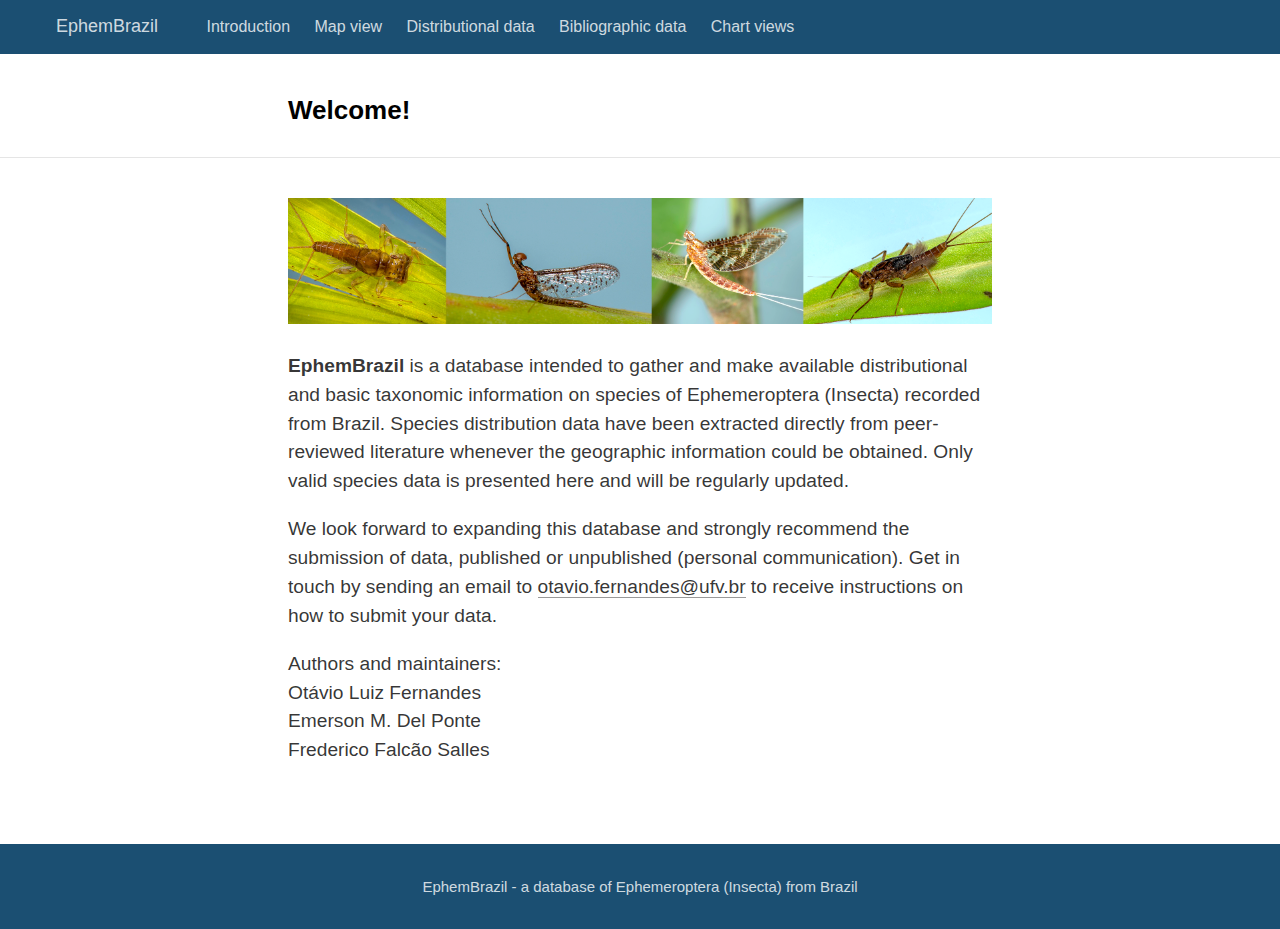
==== docs/index.html @ 883e3175 "Novo site" ====
<!DOCTYPE html>

<html xmlns="http://www.w3.org/1999/xhtml" lang="" xml:lang="">

<head>
  <meta charset="utf-8"/>
  <meta name="viewport" content="width=device-width, initial-scale=1"/>
  <meta http-equiv="X-UA-Compatible" content="IE=Edge,chrome=1"/>
  <meta name="generator" content="distill" />

  <style type="text/css">
  /* Hide doc at startup (prevent jankiness while JS renders/transforms) */
  body {
    visibility: hidden;
  }
  </style>

 <!--radix_placeholder_import_source-->
 <!--/radix_placeholder_import_source-->

<style type="text/css">code{white-space: pre;}</style>
<style type="text/css" data-origin="pandoc">
pre > code.sourceCode { white-space: pre; position: relative; }
pre > code.sourceCode > span { display: inline-block; line-height: 1.25; }
pre > code.sourceCode > span:empty { height: 1.2em; }
code.sourceCode > span { color: inherit; text-decoration: inherit; }
div.sourceCode { margin: 1em 0; }
pre.sourceCode { margin: 0; }
@media screen {
div.sourceCode { overflow: auto; }
}
@media print {
pre > code.sourceCode { white-space: pre-wrap; }
pre > code.sourceCode > span { text-indent: -5em; padding-left: 5em; }
}
pre.numberSource code
  { counter-reset: source-line 0; }
pre.numberSource code > span
  { position: relative; left: -4em; counter-increment: source-line; }
pre.numberSource code > span > a:first-child::before
  { content: counter(source-line);
    position: relative; left: -1em; text-align: right; vertical-align: baseline;
    border: none; display: inline-block;
    -webkit-touch-callout: none; -webkit-user-select: none;
    -khtml-user-select: none; -moz-user-select: none;
    -ms-user-select: none; user-select: none;
    padding: 0 4px; width: 4em;
    color: #aaaaaa;
  }
pre.numberSource { margin-left: 3em; border-left: 1px solid #aaaaaa;  padding-left: 4px; }
div.sourceCode
  {   }
@media screen {
pre > code.sourceCode > span > a:first-child::before { text-decoration: underline; }
}
code span.al { color: #ad0000; } /* Alert */
code span.an { color: #5e5e5e; } /* Annotation */
code span.at { color: #20794d; } /* Attribute */
code span.bn { color: #ad0000; } /* BaseN */
code span.bu { } /* BuiltIn */
code span.cf { color: #007ba5; } /* ControlFlow */
code span.ch { color: #20794d; } /* Char */
code span.cn { color: #8f5902; } /* Constant */
code span.co { color: #5e5e5e; } /* Comment */
code span.cv { color: #5e5e5e; font-style: italic; } /* CommentVar */
code span.do { color: #5e5e5e; font-style: italic; } /* Documentation */
code span.dt { color: #ad0000; } /* DataType */
code span.dv { color: #ad0000; } /* DecVal */
code span.er { color: #ad0000; } /* Error */
code span.ex { } /* Extension */
code span.fl { color: #ad0000; } /* Float */
code span.fu { color: #4758ab; } /* Function */
code span.im { } /* Import */
code span.in { color: #5e5e5e; } /* Information */
code span.kw { color: #007ba5; } /* Keyword */
code span.op { color: #5e5e5e; } /* Operator */
code span.ot { color: #007ba5; } /* Other */
code span.pp { color: #ad0000; } /* Preprocessor */
code span.sc { color: #20794d; } /* SpecialChar */
code span.ss { color: #20794d; } /* SpecialString */
code span.st { color: #20794d; } /* String */
code span.va { color: #111111; } /* Variable */
code span.vs { color: #20794d; } /* VerbatimString */
code span.wa { color: #5e5e5e; font-style: italic; } /* Warning */
</style>

  <!--radix_placeholder_meta_tags-->
  <title>EphemBrazil: Welcome!</title>




  <!--  https://developers.facebook.com/docs/sharing/webmasters#markup -->
  <meta property="og:title" content="EphemBrazil: Welcome!"/>
  <meta property="og:type" content="article"/>
  <meta property="og:locale" content="en_US"/>
  <meta property="og:site_name" content="EphemBrazil"/>

  <!--  https://dev.twitter.com/cards/types/summary -->
  <meta property="twitter:card" content="summary"/>
  <meta property="twitter:title" content="EphemBrazil: Welcome!"/>

  <!--/radix_placeholder_meta_tags-->
  <!--radix_placeholder_rmarkdown_metadata-->

  <script type="text/json" id="radix-rmarkdown-metadata">
  {"type":"list","attributes":{"names":{"type":"character","attributes":{},"value":["title","site"]}},"value":[{"type":"character","attributes":{},"value":["Welcome!"]},{"type":"character","attributes":{},"value":["distill::distill_website"]}]}
  </script>
  <!--/radix_placeholder_rmarkdown_metadata-->
  <!--radix_placeholder_navigation_in_header-->
  <meta name="distill:offset" content=""/>

  <script type="application/javascript">

    window.headroom_prevent_pin = false;

    window.document.addEventListener("DOMContentLoaded", function (event) {

      // initialize headroom for banner
      var header = $('header').get(0);
      var headerHeight = header.offsetHeight;
      var headroom = new Headroom(header, {
        tolerance: 5,
        onPin : function() {
          if (window.headroom_prevent_pin) {
            window.headroom_prevent_pin = false;
            headroom.unpin();
          }
        }
      });
      headroom.init();
      if(window.location.hash)
        headroom.unpin();
      $(header).addClass('headroom--transition');

      // offset scroll location for banner on hash change
      // (see: https://github.com/WickyNilliams/headroom.js/issues/38)
      window.addEventListener("hashchange", function(event) {
        window.scrollTo(0, window.pageYOffset - (headerHeight + 25));
      });

      // responsive menu
      $('.distill-site-header').each(function(i, val) {
        var topnav = $(this);
        var toggle = topnav.find('.nav-toggle');
        toggle.on('click', function() {
          topnav.toggleClass('responsive');
        });
      });

      // nav dropdowns
      $('.nav-dropbtn').click(function(e) {
        $(this).next('.nav-dropdown-content').toggleClass('nav-dropdown-active');
        $(this).parent().siblings('.nav-dropdown')
           .children('.nav-dropdown-content').removeClass('nav-dropdown-active');
      });
      $("body").click(function(e){
        $('.nav-dropdown-content').removeClass('nav-dropdown-active');
      });
      $(".nav-dropdown").click(function(e){
        e.stopPropagation();
      });
    });
  </script>

  <style type="text/css">

  /* Theme (user-documented overrideables for nav appearance) */

  .distill-site-nav {
    color: rgba(255, 255, 255, 0.8);
    background-color: #0F2E3D;
    font-size: 15px;
    font-weight: 300;
  }

  .distill-site-nav a {
    color: inherit;
    text-decoration: none;
  }

  .distill-site-nav a:hover {
    color: white;
  }

  @media print {
    .distill-site-nav {
      display: none;
    }
  }

  .distill-site-header {

  }

  .distill-site-footer {

  }


  /* Site Header */

  .distill-site-header {
    width: 100%;
    box-sizing: border-box;
    z-index: 3;
  }

  .distill-site-header .nav-left {
    display: inline-block;
    margin-left: 8px;
  }

  @media screen and (max-width: 768px) {
    .distill-site-header .nav-left {
      margin-left: 0;
    }
  }


  .distill-site-header .nav-right {
    float: right;
    margin-right: 8px;
  }

  .distill-site-header a,
  .distill-site-header .title {
    display: inline-block;
    text-align: center;
    padding: 14px 10px 14px 10px;
  }

  .distill-site-header .title {
    font-size: 18px;
    min-width: 150px;
  }

  .distill-site-header .logo {
    padding: 0;
  }

  .distill-site-header .logo img {
    display: none;
    max-height: 20px;
    width: auto;
    margin-bottom: -4px;
  }

  .distill-site-header .nav-image img {
    max-height: 18px;
    width: auto;
    display: inline-block;
    margin-bottom: -3px;
  }



  @media screen and (min-width: 1000px) {
    .distill-site-header .logo img {
      display: inline-block;
    }
    .distill-site-header .nav-left {
      margin-left: 20px;
    }
    .distill-site-header .nav-right {
      margin-right: 20px;
    }
    .distill-site-header .title {
      padding-left: 12px;
    }
  }


  .distill-site-header .nav-toggle {
    display: none;
  }

  .nav-dropdown {
    display: inline-block;
    position: relative;
  }

  .nav-dropdown .nav-dropbtn {
    border: none;
    outline: none;
    color: rgba(255, 255, 255, 0.8);
    padding: 16px 10px;
    background-color: transparent;
    font-family: inherit;
    font-size: inherit;
    font-weight: inherit;
    margin: 0;
    margin-top: 1px;
    z-index: 2;
  }

  .nav-dropdown-content {
    display: none;
    position: absolute;
    background-color: white;
    min-width: 200px;
    border: 1px solid rgba(0,0,0,0.15);
    border-radius: 4px;
    box-shadow: 0px 8px 16px 0px rgba(0,0,0,0.1);
    z-index: 1;
    margin-top: 2px;
    white-space: nowrap;
    padding-top: 4px;
    padding-bottom: 4px;
  }

  .nav-dropdown-content hr {
    margin-top: 4px;
    margin-bottom: 4px;
    border: none;
    border-bottom: 1px solid rgba(0, 0, 0, 0.1);
  }

  .nav-dropdown-active {
    display: block;
  }

  .nav-dropdown-content a, .nav-dropdown-content .nav-dropdown-header {
    color: black;
    padding: 6px 24px;
    text-decoration: none;
    display: block;
    text-align: left;
  }

  .nav-dropdown-content .nav-dropdown-header {
    display: block;
    padding: 5px 24px;
    padding-bottom: 0;
    text-transform: uppercase;
    font-size: 14px;
    color: #999999;
    white-space: nowrap;
  }

  .nav-dropdown:hover .nav-dropbtn {
    color: white;
  }

  .nav-dropdown-content a:hover {
    background-color: #ddd;
    color: black;
  }

  .nav-right .nav-dropdown-content {
    margin-left: -45%;
    right: 0;
  }

  @media screen and (max-width: 768px) {
    .distill-site-header a, .distill-site-header .nav-dropdown  {display: none;}
    .distill-site-header a.nav-toggle {
      float: right;
      display: block;
    }
    .distill-site-header .title {
      margin-left: 0;
    }
    .distill-site-header .nav-right {
      margin-right: 0;
    }
    .distill-site-header {
      overflow: hidden;
    }
    .nav-right .nav-dropdown-content {
      margin-left: 0;
    }
  }


  @media screen and (max-width: 768px) {
    .distill-site-header.responsive {position: relative; min-height: 500px; }
    .distill-site-header.responsive a.nav-toggle {
      position: absolute;
      right: 0;
      top: 0;
    }
    .distill-site-header.responsive a,
    .distill-site-header.responsive .nav-dropdown {
      display: block;
      text-align: left;
    }
    .distill-site-header.responsive .nav-left,
    .distill-site-header.responsive .nav-right {
      width: 100%;
    }
    .distill-site-header.responsive .nav-dropdown {float: none;}
    .distill-site-header.responsive .nav-dropdown-content {position: relative;}
    .distill-site-header.responsive .nav-dropdown .nav-dropbtn {
      display: block;
      width: 100%;
      text-align: left;
    }
  }

  /* Site Footer */

  .distill-site-footer {
    width: 100%;
    overflow: hidden;
    box-sizing: border-box;
    z-index: 3;
    margin-top: 30px;
    padding-top: 30px;
    padding-bottom: 30px;
    text-align: center;
  }

  /* Headroom */

  d-title {
    padding-top: 6rem;
  }

  @media print {
    d-title {
      padding-top: 4rem;
    }
  }

  .headroom {
    z-index: 1000;
    position: fixed;
    top: 0;
    left: 0;
    right: 0;
  }

  .headroom--transition {
    transition: all .4s ease-in-out;
  }

  .headroom--unpinned {
    top: -100px;
  }

  .headroom--pinned {
    top: 0;
  }

  /* adjust viewport for navbar height */
  /* helps vertically center bootstrap (non-distill) content */
  .min-vh-100 {
    min-height: calc(100vh - 100px) !important;
  }

  </style>

  <script src="site_libs/jquery-1.11.3/jquery.min.js"></script>
  <link href="site_libs/font-awesome-5.1.0/css/all.css" rel="stylesheet"/>
  <link href="site_libs/font-awesome-5.1.0/css/v4-shims.css" rel="stylesheet"/>
  <script src="site_libs/headroom-0.9.4/headroom.min.js"></script>
  <script src="site_libs/autocomplete-0.37.1/autocomplete.min.js"></script>
  <script src="site_libs/fuse-6.4.1/fuse.min.js"></script>

  <script type="application/javascript">

  function getMeta(metaName) {
    var metas = document.getElementsByTagName('meta');
    for (let i = 0; i < metas.length; i++) {
      if (metas[i].getAttribute('name') === metaName) {
        return metas[i].getAttribute('content');
      }
    }
    return '';
  }

  function offsetURL(url) {
    var offset = getMeta('distill:offset');
    return offset ? offset + '/' + url : url;
  }

  function createFuseIndex() {

    // create fuse index
    var options = {
      keys: [
        { name: 'title', weight: 20 },
        { name: 'categories', weight: 15 },
        { name: 'description', weight: 10 },
        { name: 'contents', weight: 5 },
      ],
      ignoreLocation: true,
      threshold: 0
    };
    var fuse = new window.Fuse([], options);

    // fetch the main search.json
    return fetch(offsetURL('search.json'))
      .then(function(response) {
        if (response.status == 200) {
          return response.json().then(function(json) {
            // index main articles
            json.articles.forEach(function(article) {
              fuse.add(article);
            });
            // download collections and index their articles
            return Promise.all(json.collections.map(function(collection) {
              return fetch(offsetURL(collection)).then(function(response) {
                if (response.status === 200) {
                  return response.json().then(function(articles) {
                    articles.forEach(function(article) {
                      fuse.add(article);
                    });
                  })
                } else {
                  return Promise.reject(
                    new Error('Unexpected status from search index request: ' +
                              response.status)
                  );
                }
              });
            })).then(function() {
              return fuse;
            });
          });

        } else {
          return Promise.reject(
            new Error('Unexpected status from search index request: ' +
                        response.status)
          );
        }
      });
  }

  window.document.addEventListener("DOMContentLoaded", function (event) {

    // get search element (bail if we don't have one)
    var searchEl = window.document.getElementById('distill-search');
    if (!searchEl)
      return;

    createFuseIndex()
      .then(function(fuse) {

        // make search box visible
        searchEl.classList.remove('hidden');

        // initialize autocomplete
        var options = {
          autoselect: true,
          hint: false,
          minLength: 2,
        };
        window.autocomplete(searchEl, options, [{
          source: function(query, callback) {
            const searchOptions = {
              isCaseSensitive: false,
              shouldSort: true,
              minMatchCharLength: 2,
              limit: 10,
            };
            var results = fuse.search(query, searchOptions);
            callback(results
              .map(function(result) { return result.item; })
            );
          },
          templates: {
            suggestion: function(suggestion) {
              var img = suggestion.preview && Object.keys(suggestion.preview).length > 0
                ? `<img src="${offsetURL(suggestion.preview)}"</img>`
                : '';
              var html = `
                <div class="search-item">
                  <h3>${suggestion.title}</h3>
                  <div class="search-item-description">
                    ${suggestion.description || ''}
                  </div>
                  <div class="search-item-preview">
                    ${img}
                  </div>
                </div>
              `;
              return html;
            }
          }
        }]).on('autocomplete:selected', function(event, suggestion) {
          window.location.href = offsetURL(suggestion.path);
        });
        // remove inline display style on autocompleter (we want to
        // manage responsive display via css)
        $('.algolia-autocomplete').css("display", "");
      })
      .catch(function(error) {
        console.log(error);
      });

  });

  </script>

  <style type="text/css">

  .nav-search {
    font-size: x-small;
  }

  /* Algolioa Autocomplete */

  .algolia-autocomplete {
    display: inline-block;
    margin-left: 10px;
    vertical-align: sub;
    background-color: white;
    color: black;
    padding: 6px;
    padding-top: 8px;
    padding-bottom: 0;
    border-radius: 6px;
    border: 1px #0F2E3D solid;
    width: 180px;
  }


  @media screen and (max-width: 768px) {
    .distill-site-nav .algolia-autocomplete {
      display: none;
      visibility: hidden;
    }
    .distill-site-nav.responsive .algolia-autocomplete {
      display: inline-block;
      visibility: visible;
    }
    .distill-site-nav.responsive .algolia-autocomplete .aa-dropdown-menu {
      margin-left: 0;
      width: 400px;
      max-height: 400px;
    }
  }

  .algolia-autocomplete .aa-input, .algolia-autocomplete .aa-hint {
    width: 90%;
    outline: none;
    border: none;
  }

  .algolia-autocomplete .aa-hint {
    color: #999;
  }
  .algolia-autocomplete .aa-dropdown-menu {
    width: 550px;
    max-height: 70vh;
    overflow-x: visible;
    overflow-y: scroll;
    padding: 5px;
    margin-top: 3px;
    margin-left: -150px;
    background-color: #fff;
    border-radius: 5px;
    border: 1px solid #999;
    border-top: none;
  }

  .algolia-autocomplete .aa-dropdown-menu .aa-suggestion {
    cursor: pointer;
    padding: 5px 4px;
    border-bottom: 1px solid #eee;
  }

  .algolia-autocomplete .aa-dropdown-menu .aa-suggestion:last-of-type {
    border-bottom: none;
    margin-bottom: 2px;
  }

  .algolia-autocomplete .aa-dropdown-menu .aa-suggestion .search-item {
    overflow: hidden;
    font-size: 0.8em;
    line-height: 1.4em;
  }

  .algolia-autocomplete .aa-dropdown-menu .aa-suggestion .search-item h3 {
    font-size: 1rem;
    margin-block-start: 0;
    margin-block-end: 5px;
  }

  .algolia-autocomplete .aa-dropdown-menu .aa-suggestion .search-item-description {
    display: inline-block;
    overflow: hidden;
    height: 2.8em;
    width: 80%;
    margin-right: 4%;
  }

  .algolia-autocomplete .aa-dropdown-menu .aa-suggestion .search-item-preview {
    display: inline-block;
    width: 15%;
  }

  .algolia-autocomplete .aa-dropdown-menu .aa-suggestion .search-item-preview img {
    height: 3em;
    width: auto;
    display: none;
  }

  .algolia-autocomplete .aa-dropdown-menu .aa-suggestion .search-item-preview img[src] {
    display: initial;
  }

  .algolia-autocomplete .aa-dropdown-menu .aa-suggestion.aa-cursor {
    background-color: #eee;
  }
  .algolia-autocomplete .aa-dropdown-menu .aa-suggestion em {
    font-weight: bold;
    font-style: normal;
  }

  </style>


  <!--/radix_placeholder_navigation_in_header-->
  <!--radix_placeholder_distill-->

  <style type="text/css">

  body {
    background-color: white;
  }

  .pandoc-table {
    width: 100%;
  }

  .pandoc-table>caption {
    margin-bottom: 10px;
  }

  .pandoc-table th:not([align]) {
    text-align: left;
  }

  .pagedtable-footer {
    font-size: 15px;
  }

  d-byline .byline {
    grid-template-columns: 2fr 2fr;
  }

  d-byline .byline h3 {
    margin-block-start: 1.5em;
  }

  d-byline .byline .authors-affiliations h3 {
    margin-block-start: 0.5em;
  }

  .authors-affiliations .orcid-id {
    width: 16px;
    height:16px;
    margin-left: 4px;
    margin-right: 4px;
    vertical-align: middle;
    padding-bottom: 2px;
  }

  d-title .dt-tags {
    margin-top: 1em;
    grid-column: text;
  }

  .dt-tags .dt-tag {
    text-decoration: none;
    display: inline-block;
    color: rgba(0,0,0,0.6);
    padding: 0em 0.4em;
    margin-right: 0.5em;
    margin-bottom: 0.4em;
    font-size: 70%;
    border: 1px solid rgba(0,0,0,0.2);
    border-radius: 3px;
    text-transform: uppercase;
    font-weight: 500;
  }

  d-article table.gt_table td,
  d-article table.gt_table th {
    border-bottom: none;
  }

  .html-widget {
    margin-bottom: 2.0em;
  }

  .l-screen-inset {
    padding-right: 16px;
  }

  .l-screen .caption {
    margin-left: 10px;
  }

  .shaded {
    background: rgb(247, 247, 247);
    padding-top: 20px;
    padding-bottom: 20px;
    border-top: 1px solid rgba(0, 0, 0, 0.1);
    border-bottom: 1px solid rgba(0, 0, 0, 0.1);
  }

  .shaded .html-widget {
    margin-bottom: 0;
    border: 1px solid rgba(0, 0, 0, 0.1);
  }

  .shaded .shaded-content {
    background: white;
  }

  .text-output {
    margin-top: 0;
    line-height: 1.5em;
  }

  .hidden {
    display: none !important;
  }

  d-article {
    padding-top: 2.5rem;
    padding-bottom: 30px;
  }

  d-appendix {
    padding-top: 30px;
  }

  d-article>p>img {
    width: 100%;
  }

  d-article h2 {
    margin: 1rem 0 1.5rem 0;
  }

  d-article h3 {
    margin-top: 1.5rem;
  }

  d-article iframe {
    border: 1px solid rgba(0, 0, 0, 0.1);
    margin-bottom: 2.0em;
    width: 100%;
  }

  /* Tweak code blocks */

  d-article div.sourceCode code,
  d-article pre code {
    font-family: Consolas, Monaco, 'Andale Mono', 'Ubuntu Mono', monospace;
  }

  d-article pre,
  d-article div.sourceCode,
  d-article div.sourceCode pre {
    overflow: auto;
  }

  d-article div.sourceCode {
    background-color: white;
  }

  d-article div.sourceCode pre {
    padding-left: 10px;
    font-size: 12px;
    border-left: 2px solid rgba(0,0,0,0.1);
  }

  d-article pre {
    font-size: 12px;
    color: black;
    background: none;
    margin-top: 0;
    text-align: left;
    white-space: pre;
    word-spacing: normal;
    word-break: normal;
    word-wrap: normal;
    line-height: 1.5;

    -moz-tab-size: 4;
    -o-tab-size: 4;
    tab-size: 4;

    -webkit-hyphens: none;
    -moz-hyphens: none;
    -ms-hyphens: none;
    hyphens: none;
  }

  d-article pre a {
    border-bottom: none;
  }

  d-article pre a:hover {
    border-bottom: none;
    text-decoration: underline;
  }

  d-article details {
    grid-column: text;
    margin-bottom: 0.8em;
  }

  @media(min-width: 768px) {

  d-article pre,
  d-article div.sourceCode,
  d-article div.sourceCode pre {
    overflow: visible !important;
  }

  d-article div.sourceCode pre {
    padding-left: 18px;
    font-size: 14px;
  }

  d-article pre {
    font-size: 14px;
  }

  }

  figure img.external {
    background: white;
    border: 1px solid rgba(0, 0, 0, 0.1);
    box-shadow: 0 1px 8px rgba(0, 0, 0, 0.1);
    padding: 18px;
    box-sizing: border-box;
  }

  /* CSS for d-contents */

  .d-contents {
    grid-column: text;
    color: rgba(0,0,0,0.8);
    font-size: 0.9em;
    padding-bottom: 1em;
    margin-bottom: 1em;
    padding-bottom: 0.5em;
    margin-bottom: 1em;
    padding-left: 0.25em;
    justify-self: start;
  }

  @media(min-width: 1000px) {
    .d-contents.d-contents-float {
      height: 0;
      grid-column-start: 1;
      grid-column-end: 4;
      justify-self: center;
      padding-right: 3em;
      padding-left: 2em;
    }
  }

  .d-contents nav h3 {
    font-size: 18px;
    margin-top: 0;
    margin-bottom: 1em;
  }

  .d-contents li {
    list-style-type: none
  }

  .d-contents nav > ul {
    padding-left: 0;
  }

  .d-contents ul {
    padding-left: 1em
  }

  .d-contents nav ul li {
    margin-top: 0.6em;
    margin-bottom: 0.2em;
  }

  .d-contents nav a {
    font-size: 13px;
    border-bottom: none;
    text-decoration: none
    color: rgba(0, 0, 0, 0.8);
  }

  .d-contents nav a:hover {
    text-decoration: underline solid rgba(0, 0, 0, 0.6)
  }

  .d-contents nav > ul > li > a {
    font-weight: 600;
  }

  .d-contents nav > ul > li > ul {
    font-weight: inherit;
  }

  .d-contents nav > ul > li > ul > li {
    margin-top: 0.2em;
  }


  .d-contents nav ul {
    margin-top: 0;
    margin-bottom: 0.25em;
  }

  .d-article-with-toc h2:nth-child(2) {
    margin-top: 0;
  }


  /* Figure */

  .figure {
    position: relative;
    margin-bottom: 2.5em;
    margin-top: 1.5em;
  }

  .figure img {
    width: 100%;
  }

  .figure .caption {
    color: rgba(0, 0, 0, 0.6);
    font-size: 12px;
    line-height: 1.5em;
  }

  .figure img.external {
    background: white;
    border: 1px solid rgba(0, 0, 0, 0.1);
    box-shadow: 0 1px 8px rgba(0, 0, 0, 0.1);
    padding: 18px;
    box-sizing: border-box;
  }

  .figure .caption a {
    color: rgba(0, 0, 0, 0.6);
  }

  .figure .caption b,
  .figure .caption strong, {
    font-weight: 600;
    color: rgba(0, 0, 0, 1.0);
  }

  /* Citations */

  d-article .citation {
    color: inherit;
    cursor: inherit;
  }

  div.hanging-indent{
    margin-left: 1em; text-indent: -1em;
  }

  /* Citation hover box */

  .tippy-box[data-theme~=light-border] {
    background-color: rgba(250, 250, 250, 0.95);
  }

  .tippy-content > p {
    margin-bottom: 0;
    padding: 2px;
  }


  /* Tweak 1000px media break to show more text */

  @media(min-width: 1000px) {
    .base-grid,
    distill-header,
    d-title,
    d-abstract,
    d-article,
    d-appendix,
    distill-appendix,
    d-byline,
    d-footnote-list,
    d-citation-list,
    distill-footer {
      grid-template-columns: [screen-start] 1fr [page-start kicker-start] 80px [middle-start] 50px [text-start kicker-end] 65px 65px 65px 65px 65px 65px 65px 65px [text-end gutter-start] 65px [middle-end] 65px [page-end gutter-end] 1fr [screen-end];
      grid-column-gap: 16px;
    }

    .grid {
      grid-column-gap: 16px;
    }

    d-article {
      font-size: 1.06rem;
      line-height: 1.7em;
    }
    figure .caption, .figure .caption, figure figcaption {
      font-size: 13px;
    }
  }

  @media(min-width: 1180px) {
    .base-grid,
    distill-header,
    d-title,
    d-abstract,
    d-article,
    d-appendix,
    distill-appendix,
    d-byline,
    d-footnote-list,
    d-citation-list,
    distill-footer {
      grid-template-columns: [screen-start] 1fr [page-start kicker-start] 60px [middle-start] 60px [text-start kicker-end] 60px 60px 60px 60px 60px 60px 60px 60px [text-end gutter-start] 60px [middle-end] 60px [page-end gutter-end] 1fr [screen-end];
      grid-column-gap: 32px;
    }

    .grid {
      grid-column-gap: 32px;
    }
  }


  /* Get the citation styles for the appendix (not auto-injected on render since
     we do our own rendering of the citation appendix) */

  d-appendix .citation-appendix,
  .d-appendix .citation-appendix {
    font-size: 11px;
    line-height: 15px;
    border-left: 1px solid rgba(0, 0, 0, 0.1);
    padding-left: 18px;
    border: 1px solid rgba(0,0,0,0.1);
    background: rgba(0, 0, 0, 0.02);
    padding: 10px 18px;
    border-radius: 3px;
    color: rgba(150, 150, 150, 1);
    overflow: hidden;
    margin-top: -12px;
    white-space: pre-wrap;
    word-wrap: break-word;
  }

  /* Include appendix styles here so they can be overridden */

  d-appendix {
    contain: layout style;
    font-size: 0.8em;
    line-height: 1.7em;
    margin-top: 60px;
    margin-bottom: 0;
    border-top: 1px solid rgba(0, 0, 0, 0.1);
    color: rgba(0,0,0,0.5);
    padding-top: 60px;
    padding-bottom: 48px;
  }

  d-appendix h3 {
    grid-column: page-start / text-start;
    font-size: 15px;
    font-weight: 500;
    margin-top: 1em;
    margin-bottom: 0;
    color: rgba(0,0,0,0.65);
  }

  d-appendix h3 + * {
    margin-top: 1em;
  }

  d-appendix ol {
    padding: 0 0 0 15px;
  }

  @media (min-width: 768px) {
    d-appendix ol {
      padding: 0 0 0 30px;
      margin-left: -30px;
    }
  }

  d-appendix li {
    margin-bottom: 1em;
  }

  d-appendix a {
    color: rgba(0, 0, 0, 0.6);
  }

  d-appendix > * {
    grid-column: text;
  }

  d-appendix > d-footnote-list,
  d-appendix > d-citation-list,
  d-appendix > distill-appendix {
    grid-column: screen;
  }

  /* Include footnote styles here so they can be overridden */

  d-footnote-list {
    contain: layout style;
  }

  d-footnote-list > * {
    grid-column: text;
  }

  d-footnote-list a.footnote-backlink {
    color: rgba(0,0,0,0.3);
    padding-left: 0.5em;
  }



  /* Anchor.js */

  .anchorjs-link {
    /*transition: all .25s linear; */
    text-decoration: none;
    border-bottom: none;
  }
  *:hover > .anchorjs-link {
    margin-left: -1.125em !important;
    text-decoration: none;
    border-bottom: none;
  }

  /* Social footer */

  .social_footer {
    margin-top: 30px;
    margin-bottom: 0;
    color: rgba(0,0,0,0.67);
  }

  .disqus-comments {
    margin-right: 30px;
  }

  .disqus-comment-count {
    border-bottom: 1px solid rgba(0, 0, 0, 0.4);
    cursor: pointer;
  }

  #disqus_thread {
    margin-top: 30px;
  }

  .article-sharing a {
    border-bottom: none;
    margin-right: 8px;
  }

  .article-sharing a:hover {
    border-bottom: none;
  }

  .sidebar-section.subscribe {
    font-size: 12px;
    line-height: 1.6em;
  }

  .subscribe p {
    margin-bottom: 0.5em;
  }


  .article-footer .subscribe {
    font-size: 15px;
    margin-top: 45px;
  }


  .sidebar-section.custom {
    font-size: 12px;
    line-height: 1.6em;
  }

  .custom p {
    margin-bottom: 0.5em;
  }

  /* Styles for listing layout (hide title) */
  .layout-listing d-title, .layout-listing .d-title {
    display: none;
  }

  /* Styles for posts lists (not auto-injected) */


  .posts-with-sidebar {
    padding-left: 45px;
    padding-right: 45px;
  }

  .posts-list .description h2,
  .posts-list .description p {
    font-family: -apple-system, BlinkMacSystemFont, "Segoe UI", Roboto, Oxygen, Ubuntu, Cantarell, "Fira Sans", "Droid Sans", "Helvetica Neue", Arial, sans-serif;
  }

  .posts-list .description h2 {
    font-weight: 700;
    border-bottom: none;
    padding-bottom: 0;
  }

  .posts-list h2.post-tag {
    border-bottom: 1px solid rgba(0, 0, 0, 0.2);
    padding-bottom: 12px;
  }
  .posts-list {
    margin-top: 60px;
    margin-bottom: 24px;
  }

  .posts-list .post-preview {
    text-decoration: none;
    overflow: hidden;
    display: block;
    border-bottom: 1px solid rgba(0, 0, 0, 0.1);
    padding: 24px 0;
  }

  .post-preview-last {
    border-bottom: none !important;
  }

  .posts-list .posts-list-caption {
    grid-column: screen;
    font-weight: 400;
  }

  .posts-list .post-preview h2 {
    margin: 0 0 6px 0;
    line-height: 1.2em;
    font-style: normal;
    font-size: 24px;
  }

  .posts-list .post-preview p {
    margin: 0 0 12px 0;
    line-height: 1.4em;
    font-size: 16px;
  }

  .posts-list .post-preview .thumbnail {
    box-sizing: border-box;
    margin-bottom: 24px;
    position: relative;
    max-width: 500px;
  }
  .posts-list .post-preview img {
    width: 100%;
    display: block;
  }

  .posts-list .metadata {
    font-size: 12px;
    line-height: 1.4em;
    margin-bottom: 18px;
  }

  .posts-list .metadata > * {
    display: inline-block;
  }

  .posts-list .metadata .publishedDate {
    margin-right: 2em;
  }

  .posts-list .metadata .dt-authors {
    display: block;
    margin-top: 0.3em;
    margin-right: 2em;
  }

  .posts-list .dt-tags {
    display: block;
    line-height: 1em;
  }

  .posts-list .dt-tags .dt-tag {
    display: inline-block;
    color: rgba(0,0,0,0.6);
    padding: 0.3em 0.4em;
    margin-right: 0.2em;
    margin-bottom: 0.4em;
    font-size: 60%;
    border: 1px solid rgba(0,0,0,0.2);
    border-radius: 3px;
    text-transform: uppercase;
    font-weight: 500;
  }

  .posts-list img {
    opacity: 1;
  }

  .posts-list img[data-src] {
    opacity: 0;
  }

  .posts-more {
    clear: both;
  }


  .posts-sidebar {
    font-size: 16px;
  }

  .posts-sidebar h3 {
    font-size: 16px;
    margin-top: 0;
    margin-bottom: 0.5em;
    font-weight: 400;
    text-transform: uppercase;
  }

  .sidebar-section {
    margin-bottom: 30px;
  }

  .categories ul {
    list-style-type: none;
    margin: 0;
    padding: 0;
  }

  .categories li {
    color: rgba(0, 0, 0, 0.8);
    margin-bottom: 0;
  }

  .categories li>a {
    border-bottom: none;
  }

  .categories li>a:hover {
    border-bottom: 1px solid rgba(0, 0, 0, 0.4);
  }

  .categories .active {
    font-weight: 600;
  }

  .categories .category-count {
    color: rgba(0, 0, 0, 0.4);
  }


  @media(min-width: 768px) {
    .posts-list .post-preview h2 {
      font-size: 26px;
    }
    .posts-list .post-preview .thumbnail {
      float: right;
      width: 30%;
      margin-bottom: 0;
    }
    .posts-list .post-preview .description {
      float: left;
      width: 45%;
    }
    .posts-list .post-preview .metadata {
      float: left;
      width: 20%;
      margin-top: 8px;
    }
    .posts-list .post-preview p {
      margin: 0 0 12px 0;
      line-height: 1.5em;
      font-size: 16px;
    }
    .posts-with-sidebar .posts-list {
      float: left;
      width: 75%;
    }
    .posts-with-sidebar .posts-sidebar {
      float: right;
      width: 20%;
      margin-top: 60px;
      padding-top: 24px;
      padding-bottom: 24px;
    }
  }


  /* Improve display for browsers without grid (IE/Edge <= 15) */

  .downlevel {
    line-height: 1.6em;
    font-family: -apple-system, BlinkMacSystemFont, "Segoe UI", Roboto, Oxygen, Ubuntu, Cantarell, "Fira Sans", "Droid Sans", "Helvetica Neue", Arial, sans-serif;
    margin: 0;
  }

  .downlevel .d-title {
    padding-top: 6rem;
    padding-bottom: 1.5rem;
  }

  .downlevel .d-title h1 {
    font-size: 50px;
    font-weight: 700;
    line-height: 1.1em;
    margin: 0 0 0.5rem;
  }

  .downlevel .d-title p {
    font-weight: 300;
    font-size: 1.2rem;
    line-height: 1.55em;
    margin-top: 0;
  }

  .downlevel .d-byline {
    padding-top: 0.8em;
    padding-bottom: 0.8em;
    font-size: 0.8rem;
    line-height: 1.8em;
  }

  .downlevel .section-separator {
    border: none;
    border-top: 1px solid rgba(0, 0, 0, 0.1);
  }

  .downlevel .d-article {
    font-size: 1.06rem;
    line-height: 1.7em;
    padding-top: 1rem;
    padding-bottom: 2rem;
  }


  .downlevel .d-appendix {
    padding-left: 0;
    padding-right: 0;
    max-width: none;
    font-size: 0.8em;
    line-height: 1.7em;
    margin-bottom: 0;
    color: rgba(0,0,0,0.5);
    padding-top: 40px;
    padding-bottom: 48px;
  }

  .downlevel .footnotes ol {
    padding-left: 13px;
  }

  .downlevel .base-grid,
  .downlevel .distill-header,
  .downlevel .d-title,
  .downlevel .d-abstract,
  .downlevel .d-article,
  .downlevel .d-appendix,
  .downlevel .distill-appendix,
  .downlevel .d-byline,
  .downlevel .d-footnote-list,
  .downlevel .d-citation-list,
  .downlevel .distill-footer,
  .downlevel .appendix-bottom,
  .downlevel .posts-container {
    padding-left: 40px;
    padding-right: 40px;
  }

  @media(min-width: 768px) {
    .downlevel .base-grid,
    .downlevel .distill-header,
    .downlevel .d-title,
    .downlevel .d-abstract,
    .downlevel .d-article,
    .downlevel .d-appendix,
    .downlevel .distill-appendix,
    .downlevel .d-byline,
    .downlevel .d-footnote-list,
    .downlevel .d-citation-list,
    .downlevel .distill-footer,
    .downlevel .appendix-bottom,
    .downlevel .posts-container {
    padding-left: 150px;
    padding-right: 150px;
    max-width: 900px;
  }
  }

  .downlevel pre code {
    display: block;
    border-left: 2px solid rgba(0, 0, 0, .1);
    padding: 0 0 0 20px;
    font-size: 14px;
  }

  .downlevel code, .downlevel pre {
    color: black;
    background: none;
    font-family: Consolas, Monaco, 'Andale Mono', 'Ubuntu Mono', monospace;
    text-align: left;
    white-space: pre;
    word-spacing: normal;
    word-break: normal;
    word-wrap: normal;
    line-height: 1.5;

    -moz-tab-size: 4;
    -o-tab-size: 4;
    tab-size: 4;

    -webkit-hyphens: none;
    -moz-hyphens: none;
    -ms-hyphens: none;
    hyphens: none;
  }

  .downlevel .posts-list .post-preview {
    color: inherit;
  }



  </style>

  <script type="application/javascript">

  function is_downlevel_browser() {
    if (bowser.isUnsupportedBrowser({ msie: "12", msedge: "16"},
                                   window.navigator.userAgent)) {
      return true;
    } else {
      return window.load_distill_framework === undefined;
    }
  }

  // show body when load is complete
  function on_load_complete() {

    // add anchors
    if (window.anchors) {
      window.anchors.options.placement = 'left';
      window.anchors.add('d-article > h2, d-article > h3, d-article > h4, d-article > h5');
    }


    // set body to visible
    document.body.style.visibility = 'visible';

    // force redraw for leaflet widgets
    if (window.HTMLWidgets) {
      var maps = window.HTMLWidgets.findAll(".leaflet");
      $.each(maps, function(i, el) {
        var map = this.getMap();
        map.invalidateSize();
        map.eachLayer(function(layer) {
          if (layer instanceof L.TileLayer)
            layer.redraw();
        });
      });
    }

    // trigger 'shown' so htmlwidgets resize
    $('d-article').trigger('shown');
  }

  function init_distill() {

    init_common();

    // create front matter
    var front_matter = $('<d-front-matter></d-front-matter>');
    $('#distill-front-matter').wrap(front_matter);

    // create d-title
    $('.d-title').changeElementType('d-title');

    // create d-byline
    var byline = $('<d-byline></d-byline>');
    $('.d-byline').replaceWith(byline);

    // create d-article
    var article = $('<d-article></d-article>');
    $('.d-article').wrap(article).children().unwrap();

    // move posts container into article
    $('.posts-container').appendTo($('d-article'));

    // create d-appendix
    $('.d-appendix').changeElementType('d-appendix');

    // flag indicating that we have appendix items
    var appendix = $('.appendix-bottom').children('h3').length > 0;

    // replace footnotes with <d-footnote>
    $('.footnote-ref').each(function(i, val) {
      appendix = true;
      var href = $(this).attr('href');
      var id = href.replace('#', '');
      var fn = $('#' + id);
      var fn_p = $('#' + id + '>p');
      fn_p.find('.footnote-back').remove();
      var text = fn_p.html();
      var dtfn = $('<d-footnote></d-footnote>');
      dtfn.html(text);
      $(this).replaceWith(dtfn);
    });
    // remove footnotes
    $('.footnotes').remove();

    // move refs into #references-listing
    $('#references-listing').replaceWith($('#refs'));

    $('h1.appendix, h2.appendix').each(function(i, val) {
      $(this).changeElementType('h3');
    });
    $('h3.appendix').each(function(i, val) {
      var id = $(this).attr('id');
      $('.d-contents a[href="#' + id + '"]').parent().remove();
      appendix = true;
      $(this).nextUntil($('h1, h2, h3')).addBack().appendTo($('d-appendix'));
    });

    // show d-appendix if we have appendix content
    $("d-appendix").css('display', appendix ? 'grid' : 'none');

    // localize layout chunks to just output
    $('.layout-chunk').each(function(i, val) {

      // capture layout
      var layout = $(this).attr('data-layout');

      // apply layout to markdown level block elements
      var elements = $(this).children().not('details, div.sourceCode, pre, script');
      elements.each(function(i, el) {
        var layout_div = $('<div class="' + layout + '"></div>');
        if (layout_div.hasClass('shaded')) {
          var shaded_content = $('<div class="shaded-content"></div>');
          $(this).wrap(shaded_content);
          $(this).parent().wrap(layout_div);
        } else {
          $(this).wrap(layout_div);
        }
      });


      // unwrap the layout-chunk div
      $(this).children().unwrap();
    });

    // remove code block used to force  highlighting css
    $('.distill-force-highlighting-css').parent().remove();

    // remove empty line numbers inserted by pandoc when using a
    // custom syntax highlighting theme
    $('code.sourceCode a:empty').remove();

    // load distill framework
    load_distill_framework();

    // wait for window.distillRunlevel == 4 to do post processing
    function distill_post_process() {

      if (!window.distillRunlevel || window.distillRunlevel < 4)
        return;

      // hide author/affiliations entirely if we have no authors
      var front_matter = JSON.parse($("#distill-front-matter").html());
      var have_authors = front_matter.authors && front_matter.authors.length > 0;
      if (!have_authors)
        $('d-byline').addClass('hidden');

      // article with toc class
      $('.d-contents').parent().addClass('d-article-with-toc');

      // strip links that point to #
      $('.authors-affiliations').find('a[href="#"]').removeAttr('href');

      // add orcid ids
      $('.authors-affiliations').find('.author').each(function(i, el) {
        var orcid_id = front_matter.authors[i].orcidID;
        if (orcid_id) {
          var a = $('<a></a>');
          a.attr('href', 'https://orcid.org/' + orcid_id);
          var img = $('<img></img>');
          img.addClass('orcid-id');
          img.attr('alt', 'ORCID ID');
          img.attr('src','[data-uri]');
          a.append(img);
          $(this).append(a);
        }
      });

      // hide elements of author/affiliations grid that have no value
      function hide_byline_column(caption) {
        $('d-byline').find('h3:contains("' + caption + '")').parent().css('visibility', 'hidden');
      }

      // affiliations
      var have_affiliations = false;
      for (var i = 0; i<front_matter.authors.length; ++i) {
        var author = front_matter.authors[i];
        if (author.affiliation !== "&nbsp;") {
          have_affiliations = true;
          break;
        }
      }
      if (!have_affiliations)
        $('d-byline').find('h3:contains("Affiliations")').css('visibility', 'hidden');

      // published date
      if (!front_matter.publishedDate)
        hide_byline_column("Published");

      // document object identifier
      var doi = $('d-byline').find('h3:contains("DOI")');
      var doi_p = doi.next().empty();
      if (!front_matter.doi) {
        // if we have a citation and valid citationText then link to that
        if ($('#citation').length > 0 && front_matter.citationText) {
          doi.html('Citation');
          $('<a href="#citation"></a>')
            .text(front_matter.citationText)
            .appendTo(doi_p);
        } else {
          hide_byline_column("DOI");
        }
      } else {
        $('<a></a>')
           .attr('href', "https://doi.org/" + front_matter.doi)
           .html(front_matter.doi)
           .appendTo(doi_p);
      }

       // change plural form of authors/affiliations
      if (front_matter.authors.length === 1) {
        var grid = $('.authors-affiliations');
        grid.children('h3:contains("Authors")').text('Author');
        grid.children('h3:contains("Affiliations")').text('Affiliation');
      }

      // remove d-appendix and d-footnote-list local styles
      $('d-appendix > style:first-child').remove();
      $('d-footnote-list > style:first-child').remove();

      // move appendix-bottom entries to the bottom
      $('.appendix-bottom').appendTo('d-appendix').children().unwrap();
      $('.appendix-bottom').remove();

      // hoverable references
      $('span.citation[data-cites]').each(function() {
        var refHtml = $('#ref-' + $(this).attr('data-cites')).html();
        window.tippy(this, {
          allowHTML: true,
          content: refHtml,
          maxWidth: 500,
          interactive: true,
          interactiveBorder: 10,
          theme: 'light-border',
          placement: 'bottom-start'
        });
      });

      // clear polling timer
      clearInterval(tid);

      // show body now that everything is ready
      on_load_complete();
    }

    var tid = setInterval(distill_post_process, 50);
    distill_post_process();

  }

  function init_downlevel() {

    init_common();

     // insert hr after d-title
    $('.d-title').after($('<hr class="section-separator"/>'));

    // check if we have authors
    var front_matter = JSON.parse($("#distill-front-matter").html());
    var have_authors = front_matter.authors && front_matter.authors.length > 0;

    // manage byline/border
    if (!have_authors)
      $('.d-byline').remove();
    $('.d-byline').after($('<hr class="section-separator"/>'));
    $('.d-byline a').remove();

    // remove toc
    $('.d-contents').remove();

    // move appendix elements
    $('h1.appendix, h2.appendix').each(function(i, val) {
      $(this).changeElementType('h3');
    });
    $('h3.appendix').each(function(i, val) {
      $(this).nextUntil($('h1, h2, h3')).addBack().appendTo($('.d-appendix'));
    });


    // inject headers into references and footnotes
    var refs_header = $('<h3></h3>');
    refs_header.text('References');
    $('#refs').prepend(refs_header);

    var footnotes_header = $('<h3></h3');
    footnotes_header.text('Footnotes');
    $('.footnotes').children('hr').first().replaceWith(footnotes_header);

    // move appendix-bottom entries to the bottom
    $('.appendix-bottom').appendTo('.d-appendix').children().unwrap();
    $('.appendix-bottom').remove();

    // remove appendix if it's empty
    if ($('.d-appendix').children().length === 0)
      $('.d-appendix').remove();

    // prepend separator above appendix
    $('.d-appendix').before($('<hr class="section-separator" style="clear: both"/>'));

    // trim code
    $('pre>code').each(function(i, val) {
      $(this).html($.trim($(this).html()));
    });

    // move posts-container right before article
    $('.posts-container').insertBefore($('.d-article'));

    $('body').addClass('downlevel');

    on_load_complete();
  }


  function init_common() {

    // jquery plugin to change element types
    (function($) {
      $.fn.changeElementType = function(newType) {
        var attrs = {};

        $.each(this[0].attributes, function(idx, attr) {
          attrs[attr.nodeName] = attr.nodeValue;
        });

        this.replaceWith(function() {
          return $("<" + newType + "/>", attrs).append($(this).contents());
        });
      };
    })(jQuery);

    // prevent underline for linked images
    $('a > img').parent().css({'border-bottom' : 'none'});

    // mark non-body figures created by knitr chunks as 100% width
    $('.layout-chunk').each(function(i, val) {
      var figures = $(this).find('img, .html-widget');
      if ($(this).attr('data-layout') !== "l-body") {
        figures.css('width', '100%');
      } else {
        figures.css('max-width', '100%');
        figures.filter("[width]").each(function(i, val) {
          var fig = $(this);
          fig.css('width', fig.attr('width') + 'px');
        });

      }
    });

    // auto-append index.html to post-preview links in file: protocol
    // and in rstudio ide preview
    $('.post-preview').each(function(i, val) {
      if (window.location.protocol === "file:")
        $(this).attr('href', $(this).attr('href') + "index.html");
    });

    // get rid of index.html references in header
    if (window.location.protocol !== "file:") {
      $('.distill-site-header a[href]').each(function(i,val) {
        $(this).attr('href', $(this).attr('href').replace("index.html", "./"));
      });
    }

    // add class to pandoc style tables
    $('tr.header').parent('thead').parent('table').addClass('pandoc-table');
    $('.kable-table').children('table').addClass('pandoc-table');

    // add figcaption style to table captions
    $('caption').parent('table').addClass("figcaption");

    // initialize posts list
    if (window.init_posts_list)
      window.init_posts_list();

    // implmement disqus comment link
    $('.disqus-comment-count').click(function() {
      window.headroom_prevent_pin = true;
      $('#disqus_thread').toggleClass('hidden');
      if (!$('#disqus_thread').hasClass('hidden')) {
        var offset = $(this).offset();
        $(window).resize();
        $('html, body').animate({
          scrollTop: offset.top - 35
        });
      }
    });
  }

  document.addEventListener('DOMContentLoaded', function() {
    if (is_downlevel_browser())
      init_downlevel();
    else
      window.addEventListener('WebComponentsReady', init_distill);
  });

  </script>

  <style type="text/css">
  /* base variables */

  /* Edit the CSS properties in this file to create a custom
     Distill theme. Only edit values in the right column
     for each row; values shown are the CSS defaults.
     To return any property to the default,
     you may set its value to: unset
     All rows must end with a semi-colon.                      */

  /* Optional: embed custom fonts here with `@import`          */
  /* This must remain at the top of this file.                 */



  html {
    /*-- Main font sizes --*/
    --title-size:      50px;
    --body-size:       1.06rem;
    --code-size:       14px;
    --aside-size:      12px;
    --fig-cap-size:    13px;
    /*-- Main font colors --*/
    --title-color:     #000000;
    --header-color:    rgba(0, 0, 0, 0.8);
    --body-color:      rgba(0, 0, 0, 0.8);
    --aside-color:     rgba(0, 0, 0, 0.6);
    --fig-cap-color:   rgba(0, 0, 0, 0.6);
    /*-- Specify custom fonts ~~~ must be imported above   --*/
    --heading-font:    sans-serif;
    --mono-font:       monospace;
    --body-font:       sans-serif;
    --navbar-font:     sans-serif;  /* websites + blogs only */
  }

  /*-- ARTICLE METADATA --*/
  d-byline {
    --heading-size:    0.6rem;
    --heading-color:   rgba(0, 0, 0, 0.5);
    --body-size:       0.8rem;
    --body-color:      rgba(0, 0, 0, 0.8);
  }

  /*-- ARTICLE TABLE OF CONTENTS --*/
  .d-contents {
    --heading-size:    18px;
    --contents-size:   13px;
  }

  /*-- ARTICLE APPENDIX --*/
  d-appendix {
    --heading-size:    15px;
    --heading-color:   rgba(0, 0, 0, 0.65);
    --text-size:       0.8em;
    --text-color:      rgba(0, 0, 0, 0.5);
  }

  /*-- WEBSITE HEADER + FOOTER --*/
  /* These properties only apply to Distill sites and blogs  */

  .distill-site-header {
    --title-size:       18px;
    --text-color:       rgba(255, 255, 255, 0.8);
    --text-size:        15px;
    --hover-color:      white;
    --bkgd-color:       #0F2E3D;
  }

  .distill-site-footer {
    --text-color:       rgba(255, 255, 255, 0.8);
    --text-size:        15px;
    --hover-color:      white;
    --bkgd-color:       #0F2E3D;
  }

  /*-- Additional custom styles --*/
  /* Add any additional CSS rules below                      */
  </style>
  <style type="text/css">
  /* base variables */

  /* Edit the CSS properties in this file to create a custom
     Distill theme. Only edit values in the right column
     for each row; values shown are the CSS defaults.
     To return any property to the default,
     you may set its value to: unset
     All rows must end with a semi-colon.                      */

  /* Optional: embed custom fonts here with `@import`          */
  /* This must remain at the top of this file.                 */



  html {
    /*-- Main font sizes --*/
    --title-size:      26px;
    --body-size:       1.2rem;
    --code-size:       14px;
    --aside-size:      12px;
    --fig-cap-size:    13px;
    /*-- Main font colors --*/
    --title-color:     #000000;
    --header-color:    rgba(0, 0, 0, 0.8);
    --body-color:      rgba(0, 0, 0, 0.8);
    --aside-color:     rgba(0, 0, 0, 0.6);
    --fig-cap-color:   rgba(0, 0, 0, 0.6);
    /*-- Specify custom fonts ~~~ must be imported above   --*/
    --heading-font:    sans-serif;
    --mono-font:       monospace;
    --body-font:       sans-serif;
    --navbar-font:     sans-serif;  /* websites + blogs only */
  }

  /*-- ARTICLE METADATA --*/
  d-byline {
    --heading-size:    0.6arem;
    --heading-color:   rgba(0, 0, 0, 0.5);
    --body-size:       1rem;
    --body-color:      rgba(0, 0, 0, 0.8);
  }

  /*-- ARTICLE TABLE OF CONTENTS --*/
  .d-contents {
    --heading-size:    16px;
    --contents-size:   14px;
  }

  /*-- ARTICLE APPENDIX --*/
  d-appendix {
    --heading-size:    15px;
    --heading-color:   rgba(0, 0, 0, 0.65);
    --text-size:       0.9em;
    --text-color:      rgba(0, 0, 0, 0.5);
  }

  /*-- WEBSITE HEADER + FOOTER --*/
  /* These properties only apply to Distill sites and blogs  */

  .distill-site-header {
    --title-size:       18px;
    --text-color:       rgba(255, 255, 255, 0.8);
    --text-size:        16px;
    --hover-color:      white;
    --bkgd-color:       #1B4F72;
  }

  .distill-site-footer {
    --text-color:       rgba(255, 255, 255, 0.8);
    --text-size:        15px;
    --hover-color:      white;
    --bkgd-color:      #1B4F72;
  }

  /*-- Additional custom styles --*/
  /* Add any additional CSS rules below                      */
  </style>
  <style type="text/css">
  /* base style */

  /* FONT FAMILIES */

  :root {
    --heading-default: -apple-system, BlinkMacSystemFont, "Segoe UI", Roboto, Oxygen, Ubuntu, Cantarell, "Fira Sans", "Droid Sans", "Helvetica Neue", Arial, sans-serif;
    --mono-default: Consolas, Monaco, 'Andale Mono', 'Ubuntu Mono', monospace;
    --body-default: -apple-system, BlinkMacSystemFont, "Segoe UI", Roboto, Oxygen, Ubuntu, Cantarell, "Fira Sans", "Droid Sans", "Helvetica Neue", Arial, sans-serif;
  }

  body,
  .posts-list .post-preview p,
  .posts-list .description p {
    font-family: var(--body-font), var(--body-default);
  }

  h1, h2, h3, h4, h5, h6,
  .posts-list .post-preview h2,
  .posts-list .description h2 {
    font-family: var(--heading-font), var(--heading-default);
  }

  d-article div.sourceCode code,
  d-article pre code {
    font-family: var(--mono-font), var(--mono-default);
  }


  /*-- TITLE --*/
  d-title h1,
  .posts-list > h1 {
    color: var(--title-color, black);
  }

  d-title h1 {
    font-size: var(--title-size, 50px);
  }

  /*-- HEADERS --*/
  d-article h1,
  d-article h2,
  d-article h3,
  d-article h4,
  d-article h5,
  d-article h6 {
    color: var(--header-color, rgba(0, 0, 0, 0.8));
  }

  /*-- BODY --*/
  d-article > p,  /* only text inside of <p> tags */
  d-article > ul, /* lists */
  d-article > ol {
    color: var(--body-color, rgba(0, 0, 0, 0.8));
    font-size: var(--body-size, 1.06rem);
  }


  /*-- CODE --*/
  d-article div.sourceCode code,
  d-article pre code {
    font-size: var(--code-size, 14px);
  }

  /*-- ASIDE --*/
  d-article aside {
    font-size: var(--aside-size, 12px);
    color: var(--aside-color, rgba(0, 0, 0, 0.6));
  }

  /*-- FIGURE CAPTIONS --*/
  figure .caption,
  figure figcaption,
  .figure .caption {
    font-size: var(--fig-cap-size, 13px);
    color: var(--fig-cap-color, rgba(0, 0, 0, 0.6));
  }

  /*-- METADATA --*/
  d-byline h3 {
    font-size: var(--heading-size, 0.6rem);
    color: var(--heading-color, rgba(0, 0, 0, 0.5));
  }

  d-byline {
    font-size: var(--body-size, 0.8rem);
    color: var(--body-color, rgba(0, 0, 0, 0.8));
  }

  d-byline a,
  d-article d-byline a {
    color: var(--body-color, rgba(0, 0, 0, 0.8));
  }

  /*-- TABLE OF CONTENTS --*/
  .d-contents nav h3 {
    font-size: var(--heading-size, 18px);
  }

  .d-contents nav a {
    font-size: var(--contents-size, 13px);
  }

  /*-- APPENDIX --*/
  d-appendix h3 {
    font-size: var(--heading-size, 15px);
    color: var(--heading-color, rgba(0, 0, 0, 0.65));
  }

  d-appendix {
    font-size: var(--text-size, 0.8em);
    color: var(--text-color, rgba(0, 0, 0, 0.5));
  }

  d-appendix d-footnote-list a.footnote-backlink {
    color: var(--text-color, rgba(0, 0, 0, 0.5));
  }

  /*-- WEBSITE HEADER + FOOTER --*/
  .distill-site-header .title {
    font-size: var(--title-size, 18px);
    font-family: var(--navbar-font), var(--heading-default);
  }

  .distill-site-header a,
  .nav-dropdown .nav-dropbtn {
    font-family: var(--navbar-font), var(--heading-default);
  }

  .nav-dropdown .nav-dropbtn {
    color: var(--text-color, rgba(255, 255, 255, 0.8));
    font-size: var(--text-size, 15px);
  }

  .distill-site-header a:hover,
  .nav-dropdown:hover .nav-dropbtn {
    color: var(--hover-color, white);
  }

  .distill-site-header {
    font-size: var(--text-size, 15px);
    color: var(--text-color, rgba(255, 255, 255, 0.8));
    background-color: var(--bkgd-color, #0F2E3D);
  }

  .distill-site-footer {
    font-size: var(--text-size, 15px);
    color: var(--text-color, rgba(255, 255, 255, 0.8));
    background-color: var(--bkgd-color, #0F2E3D);
  }

  .distill-site-footer a:hover {
    color: var(--hover-color, white);
  }</style>
  <!--/radix_placeholder_distill-->
  <script src="site_libs/header-attrs-2.7/header-attrs.js"></script>
  <script src="site_libs/popper-2.6.0/popper.min.js"></script>
  <link href="site_libs/tippy-6.2.7/tippy.css" rel="stylesheet" />
  <link href="site_libs/tippy-6.2.7/tippy-light-border.css" rel="stylesheet" />
  <script src="site_libs/tippy-6.2.7/tippy.umd.min.js"></script>
  <script src="site_libs/anchor-4.2.2/anchor.min.js"></script>
  <script src="site_libs/bowser-1.9.3/bowser.min.js"></script>
  <script src="site_libs/webcomponents-2.0.0/webcomponents.js"></script>
  <script src="site_libs/distill-2.2.21/template.v2.js"></script>
  <!--radix_placeholder_site_in_header-->
  <!--/radix_placeholder_site_in_header-->


</head>

<body>

<!--radix_placeholder_front_matter-->

<script id="distill-front-matter" type="text/json">
{"title":"Welcome!","authors":[]}
</script>

<!--/radix_placeholder_front_matter-->
<!--radix_placeholder_navigation_before_body-->
<header class="header header--fixed" role="banner">
<nav class="distill-site-nav distill-site-header">
<div class="nav-left">
<a href="index.html" class="title">EphemBrazil</a>
<a href="index.html">Introduction</a>
<a href="map.html">Map view</a>
<a href="grid.html">Distributional data</a>
<a href="grid_all.html">Bibliographic data</a>
<a href="graphs_family.html">Chart views</a>
</div>
<div class="nav-right">
<a href="javascript:void(0);" class="nav-toggle">&#9776;</a>
</div>
</nav>
</header>
<!--/radix_placeholder_navigation_before_body-->
<!--radix_placeholder_site_before_body-->
<!--/radix_placeholder_site_before_body-->

<div class="d-title">
<h1>Welcome!</h1>
<!--radix_placeholder_categories-->
<!--/radix_placeholder_categories-->

</div>


<div class="d-article">
<p><img src="front-image.png" /></p>
<p><strong>EphemBrazil</strong> is a database intended to gather and make available distributional and basic taxonomic information on species of Ephemeroptera (Insecta) recorded from Brazil. Species distribution data have been extracted directly from peer-reviewed literature whenever the geographic information could be obtained. Only valid species data is presented here and will be regularly updated.</p>
<p>We look forward to expanding this database and strongly recommend the submission of data, published or unpublished (personal communication). Get in touch by sending an email to <a href="mailto:otavio.fernandes@ufv.br" class="email">otavio.fernandes@ufv.br</a> to receive instructions on how to submit your data.</p>
<p>Authors and maintainers:<br />
Otávio Luiz Fernandes<br />
Emerson M. Del Ponte<br />
Frederico Falcão Salles</p>
<div class="sourceCode" id="cb1"><pre class="sourceCode r distill-force-highlighting-css"><code class="sourceCode r"></code></pre></div>
<!--radix_placeholder_article_footer-->
<!--/radix_placeholder_article_footer-->
</div>

<div class="d-appendix">
</div>


<!--radix_placeholder_site_after_body-->
<!--/radix_placeholder_site_after_body-->
<!--radix_placeholder_appendices-->
<div class="appendix-bottom"></div>
<!--/radix_placeholder_appendices-->
<!--radix_placeholder_navigation_after_body-->
<div class="distill-site-nav distill-site-footer">
<html>

<head>
<title>Title</title>
</head>

<body>
  
EphemBrazil - a database of Ephemeroptera (Insecta) from Brazil

</body>
</html>
</div>
<!--/radix_placeholder_navigation_after_body-->


</body>

</html>
---- docs/site_libs/font-awesome-5.1.0/css/all.css ----
/*!
 * Font Awesome Free 5.1.0 by @fontawesome - https://fontawesome.com
 * License - https://fontawesome.com/license (Icons: CC BY 4.0, Fonts: SIL OFL 1.1, Code: MIT License)
 */
.fa,.fab,.fal,.far,.fas{-moz-osx-font-smoothing:grayscale;-webkit-font-smoothing:antialiased;display:inline-block;font-style:normal;font-variant:normal;text-rendering:auto;line-height:1}.fa-lg{font-size:1.33333em;line-height:.75em;vertical-align:-.0667em}.fa-xs{font-size:.75em}.fa-sm{font-size:.875em}.fa-1x{font-size:1em}.fa-2x{font-size:2em}.fa-3x{font-size:3em}.fa-4x{font-size:4em}.fa-5x{font-size:5em}.fa-6x{font-size:6em}.fa-7x{font-size:7em}.fa-8x{font-size:8em}.fa-9x{font-size:9em}.fa-10x{font-size:10em}.fa-fw{text-align:center;width:1.25em}.fa-ul{list-style-type:none;margin-left:2.5em;padding-left:0}.fa-ul>li{position:relative}.fa-li{left:-2em;position:absolute;text-align:center;width:2em;line-height:inherit}.fa-border{border:.08em solid #eee;border-radius:.1em;padding:.2em .25em .15em}.fa-pull-left{float:left}.fa-pull-right{float:right}.fa.fa-pull-left,.fab.fa-pull-left,.fal.fa-pull-left,.far.fa-pull-left,.fas.fa-pull-left{margin-right:.3em}.fa.fa-pull-right,.fab.fa-pull-right,.fal.fa-pull-right,.far.fa-pull-right,.fas.fa-pull-right{margin-left:.3em}.fa-spin{animation:a 2s infinite linear}.fa-pulse{animation:a 1s infinite steps(8)}@keyframes a{0%{transform:rotate(0deg)}to{transform:rotate(1turn)}}.fa-rotate-90{-ms-filter:"progid:DXImageTransform.Microsoft.BasicImage(rotation=1)";transform:rotate(90deg)}.fa-rotate-180{-ms-filter:"progid:DXImageTransform.Microsoft.BasicImage(rotation=2)";transform:rotate(180deg)}.fa-rotate-270{-ms-filter:"progid:DXImageTransform.Microsoft.BasicImage(rotation=3)";transform:rotate(270deg)}.fa-flip-horizontal{-ms-filter:"progid:DXImageTransform.Microsoft.BasicImage(rotation=0, mirror=1)";transform:scaleX(-1)}.fa-flip-vertical{transform:scaleY(-1)}.fa-flip-horizontal.fa-flip-vertical,.fa-flip-vertical{-ms-filter:"progid:DXImageTransform.Microsoft.BasicImage(rotation=2, mirror=1)"}.fa-flip-horizontal.fa-flip-vertical{transform:scale(-1)}:root .fa-flip-horizontal,:root .fa-flip-vertical,:root .fa-rotate-90,:root .fa-rotate-180,:root .fa-rotate-270{-webkit-filter:none;filter:none}.fa-stack{display:inline-block;height:2em;line-height:2em;position:relative;vertical-align:middle;width:2em}.fa-stack-1x,.fa-stack-2x{left:0;position:absolute;text-align:center;width:100%}.fa-stack-1x{line-height:inherit}.fa-stack-2x{font-size:2em}.fa-inverse{color:#fff}.fa-500px:before{content:"\f26e"}.fa-accessible-icon:before{content:"\f368"}.fa-accusoft:before{content:"\f369"}.fa-address-book:before{content:"\f2b9"}.fa-address-card:before{content:"\f2bb"}.fa-adjust:before{content:"\f042"}.fa-adn:before{content:"\f170"}.fa-adversal:before{content:"\f36a"}.fa-affiliatetheme:before{content:"\f36b"}.fa-algolia:before{content:"\f36c"}.fa-align-center:before{content:"\f037"}.fa-align-justify:before{content:"\f039"}.fa-align-left:before{content:"\f036"}.fa-align-right:before{content:"\f038"}.fa-allergies:before{content:"\f461"}.fa-amazon:before{content:"\f270"}.fa-amazon-pay:before{content:"\f42c"}.fa-ambulance:before{content:"\f0f9"}.fa-american-sign-language-interpreting:before{content:"\f2a3"}.fa-amilia:before{content:"\f36d"}.fa-anchor:before{content:"\f13d"}.fa-android:before{content:"\f17b"}.fa-angellist:before{content:"\f209"}.fa-angle-double-down:before{content:"\f103"}.fa-angle-double-left:before{content:"\f100"}.fa-angle-double-right:before{content:"\f101"}.fa-angle-double-up:before{content:"\f102"}.fa-angle-down:before{content:"\f107"}.fa-angle-left:before{content:"\f104"}.fa-angle-right:before{content:"\f105"}.fa-angle-up:before{content:"\f106"}.fa-angry:before{content:"\f556"}.fa-angrycreative:before{content:"\f36e"}.fa-angular:before{content:"\f420"}.fa-app-store:before{content:"\f36f"}.fa-app-store-ios:before{content:"\f370"}.fa-apper:before{content:"\f371"}.fa-apple:before{content:"\f179"}.fa-apple-pay:before{content:"\f415"}.fa-archive:before{content:"\f187"}.fa-archway:before{content:"\f557"}.fa-arrow-alt-circle-down:before{content:"\f358"}.fa-arrow-alt-circle-left:before{content:"\f359"}.fa-arrow-alt-circle-right:before{content:"\f35a"}.fa-arrow-alt-circle-up:before{content:"\f35b"}.fa-arrow-circle-down:before{content:"\f0ab"}.fa-arrow-circle-left:before{content:"\f0a8"}.fa-arrow-circle-right:before{content:"\f0a9"}.fa-arrow-circle-up:before{content:"\f0aa"}.fa-arrow-down:before{content:"\f063"}.fa-arrow-left:before{content:"\f060"}.fa-arrow-right:before{content:"\f061"}.fa-arrow-up:before{content:"\f062"}.fa-arrows-alt:before{content:"\f0b2"}.fa-arrows-alt-h:before{content:"\f337"}.fa-arrows-alt-v:before{content:"\f338"}.fa-assistive-listening-systems:before{content:"\f2a2"}.fa-asterisk:before{content:"\f069"}.fa-asymmetrik:before{content:"\f372"}.fa-at:before{content:"\f1fa"}.fa-atlas:before{content:"\f558"}.fa-audible:before{content:"\f373"}.fa-audio-description:before{content:"\f29e"}.fa-autoprefixer:before{content:"\f41c"}.fa-avianex:before{content:"\f374"}.fa-aviato:before{content:"\f421"}.fa-award:before{content:"\f559"}.fa-aws:before{content:"\f375"}.fa-backspace:before{content:"\f55a"}.fa-backward:before{content:"\f04a"}.fa-balance-scale:before{content:"\f24e"}.fa-ban:before{content:"\f05e"}.fa-band-aid:before{content:"\f462"}.fa-bandcamp:before{content:"\f2d5"}.fa-barcode:before{content:"\f02a"}.fa-bars:before{content:"\f0c9"}.fa-baseball-ball:before{content:"\f433"}.fa-basketball-ball:before{content:"\f434"}.fa-bath:before{content:"\f2cd"}.fa-battery-empty:before{content:"\f244"}.fa-battery-full:before{content:"\f240"}.fa-battery-half:before{content:"\f242"}.fa-battery-quarter:before{content:"\f243"}.fa-battery-three-quarters:before{content:"\f241"}.fa-bed:before{content:"\f236"}.fa-beer:before{content:"\f0fc"}.fa-behance:before{content:"\f1b4"}.fa-behance-square:before{content:"\f1b5"}.fa-bell:before{content:"\f0f3"}.fa-bell-slash:before{content:"\f1f6"}.fa-bezier-curve:before{content:"\f55b"}.fa-bicycle:before{content:"\f206"}.fa-bimobject:before{content:"\f378"}.fa-binoculars:before{content:"\f1e5"}.fa-birthday-cake:before{content:"\f1fd"}.fa-bitbucket:before{content:"\f171"}.fa-bitcoin:before{content:"\f379"}.fa-bity:before{content:"\f37a"}.fa-black-tie:before{content:"\f27e"}.fa-blackberry:before{content:"\f37b"}.fa-blender:before{content:"\f517"}.fa-blind:before{content:"\f29d"}.fa-blogger:before{content:"\f37c"}.fa-blogger-b:before{content:"\f37d"}.fa-bluetooth:before{content:"\f293"}.fa-bluetooth-b:before{content:"\f294"}.fa-bold:before{content:"\f032"}.fa-bolt:before{content:"\f0e7"}.fa-bomb:before{content:"\f1e2"}.fa-bong:before{content:"\f55c"}.fa-book:before{content:"\f02d"}.fa-book-open:before{content:"\f518"}.fa-bookmark:before{content:"\f02e"}.fa-bowling-ball:before{content:"\f436"}.fa-box:before{content:"\f466"}.fa-box-open:before{content:"\f49e"}.fa-boxes:before{content:"\f468"}.fa-braille:before{content:"\f2a1"}.fa-briefcase:before{content:"\f0b1"}.fa-briefcase-medical:before{content:"\f469"}.fa-broadcast-tower:before{content:"\f519"}.fa-broom:before{content:"\f51a"}.fa-brush:before{content:"\f55d"}.fa-btc:before{content:"\f15a"}.fa-bug:before{content:"\f188"}.fa-building:before{content:"\f1ad"}.fa-bullhorn:before{content:"\f0a1"}.fa-bullseye:before{content:"\f140"}.fa-burn:before{content:"\f46a"}.fa-buromobelexperte:before{content:"\f37f"}.fa-bus:before{content:"\f207"}.fa-bus-alt:before{content:"\f55e"}.fa-buysellads:before{content:"\f20d"}.fa-calculator:before{content:"\f1ec"}.fa-calendar:before{content:"\f133"}.fa-calendar-alt:before{content:"\f073"}.fa-calendar-check:before{content:"\f274"}.fa-calendar-minus:before{content:"\f272"}.fa-calendar-plus:before{content:"\f271"}.fa-calendar-times:before{content:"\f273"}.fa-camera:before{content:"\f030"}.fa-camera-retro:before{content:"\f083"}.fa-cannabis:before{content:"\f55f"}.fa-capsules:before{content:"\f46b"}.fa-car:before{content:"\f1b9"}.fa-caret-down:before{content:"\f0d7"}.fa-caret-left:before{content:"\f0d9"}.fa-caret-right:before{content:"\f0da"}.fa-caret-square-down:before{content:"\f150"}.fa-caret-square-left:before{content:"\f191"}.fa-caret-square-right:before{content:"\f152"}.fa-caret-square-up:before{content:"\f151"}.fa-caret-up:before{content:"\f0d8"}.fa-cart-arrow-down:before{content:"\f218"}.fa-cart-plus:before{content:"\f217"}.fa-cc-amazon-pay:before{content:"\f42d"}.fa-cc-amex:before{content:"\f1f3"}.fa-cc-apple-pay:before{content:"\f416"}.fa-cc-diners-club:before{content:"\f24c"}.fa-cc-discover:before{content:"\f1f2"}.fa-cc-jcb:before{content:"\f24b"}.fa-cc-mastercard:before{content:"\f1f1"}.fa-cc-paypal:before{content:"\f1f4"}.fa-cc-stripe:before{content:"\f1f5"}.fa-cc-visa:before{content:"\f1f0"}.fa-centercode:before{content:"\f380"}.fa-certificate:before{content:"\f0a3"}.fa-chalkboard:before{content:"\f51b"}.fa-chalkboard-teacher:before{content:"\f51c"}.fa-chart-area:before{content:"\f1fe"}.fa-chart-bar:before{content:"\f080"}.fa-chart-line:before{content:"\f201"}.fa-chart-pie:before{content:"\f200"}.fa-check:before{content:"\f00c"}.fa-check-circle:before{content:"\f058"}.fa-check-double:before{content:"\f560"}.fa-check-square:before{content:"\f14a"}.fa-chess:before{content:"\f439"}.fa-chess-bishop:before{content:"\f43a"}.fa-chess-board:before{content:"\f43c"}.fa-chess-king:before{content:"\f43f"}.fa-chess-knight:before{content:"\f441"}.fa-chess-pawn:before{content:"\f443"}.fa-chess-queen:before{content:"\f445"}.fa-chess-rook:before{content:"\f447"}.fa-chevron-circle-down:before{content:"\f13a"}.fa-chevron-circle-left:before{content:"\f137"}.fa-chevron-circle-right:before{content:"\f138"}.fa-chevron-circle-up:before{content:"\f139"}.fa-chevron-down:before{content:"\f078"}.fa-chevron-left:before{content:"\f053"}.fa-chevron-right:before{content:"\f054"}.fa-chevron-up:before{content:"\f077"}.fa-child:before{content:"\f1ae"}.fa-chrome:before{content:"\f268"}.fa-church:before{content:"\f51d"}.fa-circle:before{content:"\f111"}.fa-circle-notch:before{content:"\f1ce"}.fa-clipboard:before{content:"\f328"}.fa-clipboard-check:before{content:"\f46c"}.fa-clipboard-list:before{content:"\f46d"}.fa-clock:before{content:"\f017"}.fa-clone:before{content:"\f24d"}.fa-closed-captioning:before{content:"\f20a"}.fa-cloud:before{content:"\f0c2"}.fa-cloud-download-alt:before{content:"\f381"}.fa-cloud-upload-alt:before{content:"\f382"}.fa-cloudscale:before{content:"\f383"}.fa-cloudsmith:before{content:"\f384"}.fa-cloudversify:before{content:"\f385"}.fa-cocktail:before{content:"\f561"}.fa-code:before{content:"\f121"}.fa-code-branch:before{content:"\f126"}.fa-codepen:before{content:"\f1cb"}.fa-codiepie:before{content:"\f284"}.fa-coffee:before{content:"\f0f4"}.fa-cog:before{content:"\f013"}.fa-cogs:before{content:"\f085"}.fa-coins:before{content:"\f51e"}.fa-columns:before{content:"\f0db"}.fa-comment:before{content:"\f075"}.fa-comment-alt:before{content:"\f27a"}.fa-comment-dots:before{content:"\f4ad"}.fa-comment-slash:before{content:"\f4b3"}.fa-comments:before{content:"\f086"}.fa-compact-disc:before{content:"\f51f"}.fa-compass:before{content:"\f14e"}.fa-compress:before{content:"\f066"}.fa-concierge-bell:before{content:"\f562"}.fa-connectdevelop:before{content:"\f20e"}.fa-contao:before{content:"\f26d"}.fa-cookie:before{content:"\f563"}.fa-cookie-bite:before{content:"\f564"}.fa-copy:before{content:"\f0c5"}.fa-copyright:before{content:"\f1f9"}.fa-couch:before{content:"\f4b8"}.fa-cpanel:before{content:"\f388"}.fa-creative-commons:before{content:"\f25e"}.fa-creative-commons-by:before{content:"\f4e7"}.fa-creative-commons-nc:before{content:"\f4e8"}.fa-creative-commons-nc-eu:before{content:"\f4e9"}.fa-creative-commons-nc-jp:before{content:"\f4ea"}.fa-creative-commons-nd:before{content:"\f4eb"}.fa-creative-commons-pd:before{content:"\f4ec"}.fa-creative-commons-pd-alt:before{content:"\f4ed"}.fa-creative-commons-remix:before{content:"\f4ee"}.fa-creative-commons-sa:before{content:"\f4ef"}.fa-creative-commons-sampling:before{content:"\f4f0"}.fa-creative-commons-sampling-plus:before{content:"\f4f1"}.fa-creative-commons-share:before{content:"\f4f2"}.fa-credit-card:before{content:"\f09d"}.fa-crop:before{content:"\f125"}.fa-crop-alt:before{content:"\f565"}.fa-crosshairs:before{content:"\f05b"}.fa-crow:before{content:"\f520"}.fa-crown:before{content:"\f521"}.fa-css3:before{content:"\f13c"}.fa-css3-alt:before{content:"\f38b"}.fa-cube:before{content:"\f1b2"}.fa-cubes:before{content:"\f1b3"}.fa-cut:before{content:"\f0c4"}.fa-cuttlefish:before{content:"\f38c"}.fa-d-and-d:before{content:"\f38d"}.fa-dashcube:before{content:"\f210"}.fa-database:before{content:"\f1c0"}.fa-deaf:before{content:"\f2a4"}.fa-delicious:before{content:"\f1a5"}.fa-deploydog:before{content:"\f38e"}.fa-deskpro:before{content:"\f38f"}.fa-desktop:before{content:"\f108"}.fa-deviantart:before{content:"\f1bd"}.fa-diagnoses:before{content:"\f470"}.fa-dice:before{content:"\f522"}.fa-dice-five:before{content:"\f523"}.fa-dice-four:before{content:"\f524"}.fa-dice-one:before{content:"\f525"}.fa-dice-six:before{content:"\f526"}.fa-dice-three:before{content:"\f527"}.fa-dice-two:before{content:"\f528"}.fa-digg:before{content:"\f1a6"}.fa-digital-ocean:before{content:"\f391"}.fa-digital-tachograph:before{content:"\f566"}.fa-discord:before{content:"\f392"}.fa-discourse:before{content:"\f393"}.fa-divide:before{content:"\f529"}.fa-dizzy:before{content:"\f567"}.fa-dna:before{content:"\f471"}.fa-dochub:before{content:"\f394"}.fa-docker:before{content:"\f395"}.fa-dollar-sign:before{content:"\f155"}.fa-dolly:before{content:"\f472"}.fa-dolly-flatbed:before{content:"\f474"}.fa-donate:before{content:"\f4b9"}.fa-door-closed:before{content:"\f52a"}.fa-door-open:before{content:"\f52b"}.fa-dot-circle:before{content:"\f192"}.fa-dove:before{content:"\f4ba"}.fa-download:before{content:"\f019"}.fa-draft2digital:before{content:"\f396"}.fa-drafting-compass:before{content:"\f568"}.fa-dribbble:before{content:"\f17d"}.fa-dribbble-square:before{content:"\f397"}.fa-dropbox:before{content:"\f16b"}.fa-drum:before{content:"\f569"}.fa-drum-steelpan:before{content:"\f56a"}.fa-drupal:before{content:"\f1a9"}.fa-dumbbell:before{content:"\f44b"}.fa-dyalog:before{content:"\f399"}.fa-earlybirds:before{content:"\f39a"}.fa-ebay:before{content:"\f4f4"}.fa-edge:before{content:"\f282"}.fa-edit:before{content:"\f044"}.fa-eject:before{content:"\f052"}.fa-elementor:before{content:"\f430"}.fa-ellipsis-h:before{content:"\f141"}.fa-ellipsis-v:before{content:"\f142"}.fa-ember:before{content:"\f423"}.fa-empire:before{content:"\f1d1"}.fa-envelope:before{content:"\f0e0"}.fa-envelope-open:before{content:"\f2b6"}.fa-envelope-square:before{content:"\f199"}.fa-envira:before{content:"\f299"}.fa-equals:before{content:"\f52c"}.fa-eraser:before{content:"\f12d"}.fa-erlang:before{content:"\f39d"}.fa-ethereum:before{content:"\f42e"}.fa-etsy:before{content:"\f2d7"}.fa-euro-sign:before{content:"\f153"}.fa-exchange-alt:before{content:"\f362"}.fa-exclamation:before{content:"\f12a"}.fa-exclamation-circle:before{content:"\f06a"}.fa-exclamation-triangle:before{content:"\f071"}.fa-expand:before{content:"\f065"}.fa-expand-arrows-alt:before{content:"\f31e"}.fa-expeditedssl:before{content:"\f23e"}.fa-external-link-alt:before{content:"\f35d"}.fa-external-link-square-alt:before{content:"\f360"}.fa-eye:before{content:"\f06e"}.fa-eye-dropper:before{content:"\f1fb"}.fa-eye-slash:before{content:"\f070"}.fa-facebook:before{content:"\f09a"}.fa-facebook-f:before{content:"\f39e"}.fa-facebook-messenger:before{content:"\f39f"}.fa-facebook-square:before{content:"\f082"}.fa-fast-backward:before{content:"\f049"}.fa-fast-forward:before{content:"\f050"}.fa-fax:before{content:"\f1ac"}.fa-feather:before{content:"\f52d"}.fa-feather-alt:before{content:"\f56b"}.fa-female:before{content:"\f182"}.fa-fighter-jet:before{content:"\f0fb"}.fa-file:before{content:"\f15b"}.fa-file-alt:before{content:"\f15c"}.fa-file-archive:before{content:"\f1c6"}.fa-file-audio:before{content:"\f1c7"}.fa-file-code:before{content:"\f1c9"}.fa-file-contract:before{content:"\f56c"}.fa-file-download:before{content:"\f56d"}.fa-file-excel:before{content:"\f1c3"}.fa-file-export:before{content:"\f56e"}.fa-file-image:before{content:"\f1c5"}.fa-file-import:before{content:"\f56f"}.fa-file-invoice:before{content:"\f570"}.fa-file-invoice-dollar:before{content:"\f571"}.fa-file-medical:before{content:"\f477"}.fa-file-medical-alt:before{content:"\f478"}.fa-file-pdf:before{content:"\f1c1"}.fa-file-powerpoint:before{content:"\f1c4"}.fa-file-prescription:before{content:"\f572"}.fa-file-signature:before{content:"\f573"}.fa-file-upload:before{content:"\f574"}.fa-file-video:before{content:"\f1c8"}.fa-file-word:before{content:"\f1c2"}.fa-fill:before{content:"\f575"}.fa-fill-drip:before{content:"\f576"}.fa-film:before{content:"\f008"}.fa-filter:before{content:"\f0b0"}.fa-fingerprint:before{content:"\f577"}.fa-fire:before{content:"\f06d"}.fa-fire-extinguisher:before{content:"\f134"}.fa-firefox:before{content:"\f269"}.fa-first-aid:before{content:"\f479"}.fa-first-order:before{content:"\f2b0"}.fa-first-order-alt:before{content:"\f50a"}.fa-firstdraft:before{content:"\f3a1"}.fa-fish:before{content:"\f578"}.fa-flag:before{content:"\f024"}.fa-flag-checkered:before{content:"\f11e"}.fa-flask:before{content:"\f0c3"}.fa-flickr:before{content:"\f16e"}.fa-flipboard:before{content:"\f44d"}.fa-flushed:before{content:"\f579"}.fa-fly:before{content:"\f417"}.fa-folder:before{content:"\f07b"}.fa-folder-open:before{content:"\f07c"}.fa-font:before{content:"\f031"}.fa-font-awesome:before{content:"\f2b4"}.fa-font-awesome-alt:before{content:"\f35c"}.fa-font-awesome-flag:before{content:"\f425"}.fa-font-awesome-logo-full:before{content:"\f4e6"}.fa-fonticons:before{content:"\f280"}.fa-fonticons-fi:before{content:"\f3a2"}.fa-football-ball:before{content:"\f44e"}.fa-fort-awesome:before{content:"\f286"}.fa-fort-awesome-alt:before{content:"\f3a3"}.fa-forumbee:before{content:"\f211"}.fa-forward:before{content:"\f04e"}.fa-foursquare:before{content:"\f180"}.fa-free-code-camp:before{content:"\f2c5"}.fa-freebsd:before{content:"\f3a4"}.fa-frog:before{content:"\f52e"}.fa-frown:before{content:"\f119"}.fa-frown-open:before{content:"\f57a"}.fa-fulcrum:before{content:"\f50b"}.fa-futbol:before{content:"\f1e3"}.fa-galactic-republic:before{content:"\f50c"}.fa-galactic-senate:before{content:"\f50d"}.fa-gamepad:before{content:"\f11b"}.fa-gas-pump:before{content:"\f52f"}.fa-gavel:before{content:"\f0e3"}.fa-gem:before{content:"\f3a5"}.fa-genderless:before{content:"\f22d"}.fa-get-pocket:before{content:"\f265"}.fa-gg:before{content:"\f260"}.fa-gg-circle:before{content:"\f261"}.fa-gift:before{content:"\f06b"}.fa-git:before{content:"\f1d3"}.fa-git-square:before{content:"\f1d2"}.fa-github:before{content:"\f09b"}.fa-github-alt:before{content:"\f113"}.fa-github-square:before{content:"\f092"}.fa-gitkraken:before{content:"\f3a6"}.fa-gitlab:before{content:"\f296"}.fa-gitter:before{content:"\f426"}.fa-glass-martini:before{content:"\f000"}.fa-glass-martini-alt:before{content:"\f57b"}.fa-glasses:before{content:"\f530"}.fa-glide:before{content:"\f2a5"}.fa-glide-g:before{content:"\f2a6"}.fa-globe:before{content:"\f0ac"}.fa-globe-africa:before{content:"\f57c"}.fa-globe-americas:before{content:"\f57d"}.fa-globe-asia:before{content:"\f57e"}.fa-gofore:before{content:"\f3a7"}.fa-golf-ball:before{content:"\f450"}.fa-goodreads:before{content:"\f3a8"}.fa-goodreads-g:before{content:"\f3a9"}.fa-google:before{content:"\f1a0"}.fa-google-drive:before{content:"\f3aa"}.fa-google-play:before{content:"\f3ab"}.fa-google-plus:before{content:"\f2b3"}.fa-google-plus-g:before{content:"\f0d5"}.fa-google-plus-square:before{content:"\f0d4"}.fa-google-wallet:before{content:"\f1ee"}.fa-graduation-cap:before{content:"\f19d"}.fa-gratipay:before{content:"\f184"}.fa-grav:before{content:"\f2d6"}.fa-greater-than:before{content:"\f531"}.fa-greater-than-equal:before{content:"\f532"}.fa-grimace:before{content:"\f57f"}.fa-grin:before{content:"\f580"}.fa-grin-alt:before{content:"\f581"}.fa-grin-beam:before{content:"\f582"}.fa-grin-beam-sweat:before{content:"\f583"}.fa-grin-hearts:before{content:"\f584"}.fa-grin-squint:before{content:"\f585"}.fa-grin-squint-tears:before{content:"\f586"}.fa-grin-stars:before{content:"\f587"}.fa-grin-tears:before{content:"\f588"}.fa-grin-tongue:before{content:"\f589"}.fa-grin-tongue-squint:before{content:"\f58a"}.fa-grin-tongue-wink:before{content:"\f58b"}.fa-grin-wink:before{content:"\f58c"}.fa-grip-horizontal:before{content:"\f58d"}.fa-grip-vertical:before{content:"\f58e"}.fa-gripfire:before{content:"\f3ac"}.fa-grunt:before{content:"\f3ad"}.fa-gulp:before{content:"\f3ae"}.fa-h-square:before{content:"\f0fd"}.fa-hacker-news:before{content:"\f1d4"}.fa-hacker-news-square:before{content:"\f3af"}.fa-hand-holding:before{content:"\f4bd"}.fa-hand-holding-heart:before{content:"\f4be"}.fa-hand-holding-usd:before{content:"\f4c0"}.fa-hand-lizard:before{content:"\f258"}.fa-hand-paper:before{content:"\f256"}.fa-hand-peace:before{content:"\f25b"}.fa-hand-point-down:before{content:"\f0a7"}.fa-hand-point-left:before{content:"\f0a5"}.fa-hand-point-right:before{content:"\f0a4"}.fa-hand-point-up:before{content:"\f0a6"}.fa-hand-pointer:before{content:"\f25a"}.fa-hand-rock:before{content:"\f255"}.fa-hand-scissors:before{content:"\f257"}.fa-hand-spock:before{content:"\f259"}.fa-hands:before{content:"\f4c2"}.fa-hands-helping:before{content:"\f4c4"}.fa-handshake:before{content:"\f2b5"}.fa-hashtag:before{content:"\f292"}.fa-hdd:before{content:"\f0a0"}.fa-heading:before{content:"\f1dc"}.fa-headphones:before{content:"\f025"}.fa-headphones-alt:before{content:"\f58f"}.fa-headset:before{content:"\f590"}.fa-heart:before{content:"\f004"}.fa-heartbeat:before{content:"\f21e"}.fa-helicopter:before{content:"\f533"}.fa-highlighter:before{content:"\f591"}.fa-hips:before{content:"\f452"}.fa-hire-a-helper:before{content:"\f3b0"}.fa-history:before{content:"\f1da"}.fa-hockey-puck:before{content:"\f453"}.fa-home:before{content:"\f015"}.fa-hooli:before{content:"\f427"}.fa-hornbill:before{content:"\f592"}.fa-hospital:before{content:"\f0f8"}.fa-hospital-alt:before{content:"\f47d"}.fa-hospital-symbol:before{content:"\f47e"}.fa-hot-tub:before{content:"\f593"}.fa-hotel:before{content:"\f594"}.fa-hotjar:before{content:"\f3b1"}.fa-hourglass:before{content:"\f254"}.fa-hourglass-end:before{content:"\f253"}.fa-hourglass-half:before{content:"\f252"}.fa-hourglass-start:before{content:"\f251"}.fa-houzz:before{content:"\f27c"}.fa-html5:before{content:"\f13b"}.fa-hubspot:before{content:"\f3b2"}.fa-i-cursor:before{content:"\f246"}.fa-id-badge:before{content:"\f2c1"}.fa-id-card:before{content:"\f2c2"}.fa-id-card-alt:before{content:"\f47f"}.fa-image:before{content:"\f03e"}.fa-images:before{content:"\f302"}.fa-imdb:before{content:"\f2d8"}.fa-inbox:before{content:"\f01c"}.fa-indent:before{content:"\f03c"}.fa-industry:before{content:"\f275"}.fa-infinity:before{content:"\f534"}.fa-info:before{content:"\f129"}.fa-info-circle:before{content:"\f05a"}.fa-instagram:before{content:"\f16d"}.fa-internet-explorer:before{content:"\f26b"}.fa-ioxhost:before{content:"\f208"}.fa-italic:before{content:"\f033"}.fa-itunes:before{content:"\f3b4"}.fa-itunes-note:before{content:"\f3b5"}.fa-java:before{content:"\f4e4"}.fa-jedi-order:before{content:"\f50e"}.fa-jenkins:before{content:"\f3b6"}.fa-joget:before{content:"\f3b7"}.fa-joint:before{content:"\f595"}.fa-joomla:before{content:"\f1aa"}.fa-js:before{content:"\f3b8"}.fa-js-square:before{content:"\f3b9"}.fa-jsfiddle:before{content:"\f1cc"}.fa-key:before{content:"\f084"}.fa-keybase:before{content:"\f4f5"}.fa-keyboard:before{content:"\f11c"}.fa-keycdn:before{content:"\f3ba"}.fa-kickstarter:before{content:"\f3bb"}.fa-kickstarter-k:before{content:"\f3bc"}.fa-kiss:before{content:"\f596"}.fa-kiss-beam:before{content:"\f597"}.fa-kiss-wink-heart:before{content:"\f598"}.fa-kiwi-bird:before{content:"\f535"}.fa-korvue:before{content:"\f42f"}.fa-language:before{content:"\f1ab"}.fa-laptop:before{content:"\f109"}.fa-laravel:before{content:"\f3bd"}.fa-lastfm:before{content:"\f202"}.fa-lastfm-square:before{content:"\f203"}.fa-laugh:before{content:"\f599"}.fa-laugh-beam:before{content:"\f59a"}.fa-laugh-squint:before{content:"\f59b"}.fa-laugh-wink:before{content:"\f59c"}.fa-leaf:before{content:"\f06c"}.fa-leanpub:before{content:"\f212"}.fa-lemon:before{content:"\f094"}.fa-less:before{content:"\f41d"}.fa-less-than:before{content:"\f536"}.fa-less-than-equal:before{content:"\f537"}.fa-level-down-alt:before{content:"\f3be"}.fa-level-up-alt:before{content:"\f3bf"}.fa-life-ring:before{content:"\f1cd"}.fa-lightbulb:before{content:"\f0eb"}.fa-line:before{content:"\f3c0"}.fa-link:before{content:"\f0c1"}.fa-linkedin:before{content:"\f08c"}.fa-linkedin-in:before{content:"\f0e1"}.fa-linode:before{content:"\f2b8"}.fa-linux:before{content:"\f17c"}.fa-lira-sign:before{content:"\f195"}.fa-list:before{content:"\f03a"}.fa-list-alt:before{content:"\f022"}.fa-list-ol:before{content:"\f0cb"}.fa-list-ul:before{content:"\f0ca"}.fa-location-arrow:before{content:"\f124"}.fa-lock:before{content:"\f023"}.fa-lock-open:before{content:"\f3c1"}.fa-long-arrow-alt-down:before{content:"\f309"}.fa-long-arrow-alt-left:before{content:"\f30a"}.fa-long-arrow-alt-right:before{content:"\f30b"}.fa-long-arrow-alt-up:before{content:"\f30c"}.fa-low-vision:before{content:"\f2a8"}.fa-luggage-cart:before{content:"\f59d"}.fa-lyft:before{content:"\f3c3"}.fa-magento:before{content:"\f3c4"}.fa-magic:before{content:"\f0d0"}.fa-magnet:before{content:"\f076"}.fa-mailchimp:before{content:"\f59e"}.fa-male:before{content:"\f183"}.fa-mandalorian:before{content:"\f50f"}.fa-map:before{content:"\f279"}.fa-map-marked:before{content:"\f59f"}.fa-map-marked-alt:before{content:"\f5a0"}.fa-map-marker:before{content:"\f041"}.fa-map-marker-alt:before{content:"\f3c5"}.fa-map-pin:before{content:"\f276"}.fa-map-signs:before{content:"\f277"}.fa-marker:before{content:"\f5a1"}.fa-mars:before{content:"\f222"}.fa-mars-double:before{content:"\f227"}.fa-mars-stroke:before{content:"\f229"}.fa-mars-stroke-h:before{content:"\f22b"}.fa-mars-stroke-v:before{content:"\f22a"}.fa-mastodon:before{content:"\f4f6"}.fa-maxcdn:before{content:"\f136"}.fa-medal:before{content:"\f5a2"}.fa-medapps:before{content:"\f3c6"}.fa-medium:before{content:"\f23a"}.fa-medium-m:before{content:"\f3c7"}.fa-medkit:before{content:"\f0fa"}.fa-medrt:before{content:"\f3c8"}.fa-meetup:before{content:"\f2e0"}.fa-megaport:before{content:"\f5a3"}.fa-meh:before{content:"\f11a"}.fa-meh-blank:before{content:"\f5a4"}.fa-meh-rolling-eyes:before{content:"\f5a5"}.fa-memory:before{content:"\f538"}.fa-mercury:before{content:"\f223"}.fa-microchip:before{content:"\f2db"}.fa-microphone:before{content:"\f130"}.fa-microphone-alt:before{content:"\f3c9"}.fa-microphone-alt-slash:before{content:"\f539"}.fa-microphone-slash:before{content:"\f131"}.fa-microsoft:before{content:"\f3ca"}.fa-minus:before{content:"\f068"}.fa-minus-circle:before{content:"\f056"}.fa-minus-square:before{content:"\f146"}.fa-mix:before{content:"\f3cb"}.fa-mixcloud:before{content:"\f289"}.fa-mizuni:before{content:"\f3cc"}.fa-mobile:before{content:"\f10b"}.fa-mobile-alt:before{content:"\f3cd"}.fa-modx:before{content:"\f285"}.fa-monero:before{content:"\f3d0"}.fa-money-bill:before{content:"\f0d6"}.fa-money-bill-alt:before{content:"\f3d1"}.fa-money-bill-wave:before{content:"\f53a"}.fa-money-bill-wave-alt:before{content:"\f53b"}.fa-money-check:before{content:"\f53c"}.fa-money-check-alt:before{content:"\f53d"}.fa-monument:before{content:"\f5a6"}.fa-moon:before{content:"\f186"}.fa-mortar-pestle:before{content:"\f5a7"}.fa-motorcycle:before{content:"\f21c"}.fa-mouse-pointer:before{content:"\f245"}.fa-music:before{content:"\f001"}.fa-napster:before{content:"\f3d2"}.fa-neuter:before{content:"\f22c"}.fa-newspaper:before{content:"\f1ea"}.fa-nimblr:before{content:"\f5a8"}.fa-nintendo-switch:before{content:"\f418"}.fa-node:before{content:"\f419"}.fa-node-js:before{content:"\f3d3"}.fa-not-equal:before{content:"\f53e"}.fa-notes-medical:before{content:"\f481"}.fa-npm:before{content:"\f3d4"}.fa-ns8:before{content:"\f3d5"}.fa-nutritionix:before{content:"\f3d6"}.fa-object-group:before{content:"\f247"}.fa-object-ungroup:before{content:"\f248"}.fa-odnoklassniki:before{content:"\f263"}.fa-odnoklassniki-square:before{content:"\f264"}.fa-old-republic:before{content:"\f510"}.fa-opencart:before{content:"\f23d"}.fa-openid:before{content:"\f19b"}.fa-opera:before{content:"\f26a"}.fa-optin-monster:before{content:"\f23c"}.fa-osi:before{content:"\f41a"}.fa-outdent:before{content:"\f03b"}.fa-page4:before{content:"\f3d7"}.fa-pagelines:before{content:"\f18c"}.fa-paint-brush:before{content:"\f1fc"}.fa-paint-roller:before{content:"\f5aa"}.fa-palette:before{content:"\f53f"}.fa-palfed:before{content:"\f3d8"}.fa-pallet:before{content:"\f482"}.fa-paper-plane:before{content:"\f1d8"}.fa-paperclip:before{content:"\f0c6"}.fa-parachute-box:before{content:"\f4cd"}.fa-paragraph:before{content:"\f1dd"}.fa-parking:before{content:"\f540"}.fa-passport:before{content:"\f5ab"}.fa-paste:before{content:"\f0ea"}.fa-patreon:before{content:"\f3d9"}.fa-pause:before{content:"\f04c"}.fa-pause-circle:before{content:"\f28b"}.fa-paw:before{content:"\f1b0"}.fa-paypal:before{content:"\f1ed"}.fa-pen:before{content:"\f304"}.fa-pen-alt:before{content:"\f305"}.fa-pen-fancy:before{content:"\f5ac"}.fa-pen-nib:before{content:"\f5ad"}.fa-pen-square:before{content:"\f14b"}.fa-pencil-alt:before{content:"\f303"}.fa-pencil-ruler:before{content:"\f5ae"}.fa-people-carry:before{content:"\f4ce"}.fa-percent:before{content:"\f295"}.fa-percentage:before{content:"\f541"}.fa-periscope:before{content:"\f3da"}.fa-phabricator:before{content:"\f3db"}.fa-phoenix-framework:before{content:"\f3dc"}.fa-phoenix-squadron:before{content:"\f511"}.fa-phone:before{content:"\f095"}.fa-phone-slash:before{content:"\f3dd"}.fa-phone-square:before{content:"\f098"}.fa-phone-volume:before{content:"\f2a0"}.fa-php:before{content:"\f457"}.fa-pied-piper:before{content:"\f2ae"}.fa-pied-piper-alt:before{content:"\f1a8"}.fa-pied-piper-hat:before{content:"\f4e5"}.fa-pied-piper-pp:before{content:"\f1a7"}.fa-piggy-bank:before{content:"\f4d3"}.fa-pills:before{content:"\f484"}.fa-pinterest:before{content:"\f0d2"}.fa-pinterest-p:before{content:"\f231"}.fa-pinterest-square:before{content:"\f0d3"}.fa-plane:before{content:"\f072"}.fa-plane-arrival:before{content:"\f5af"}.fa-plane-departure:before{content:"\f5b0"}.fa-play:before{content:"\f04b"}.fa-play-circle:before{content:"\f144"}.fa-playstation:before{content:"\f3df"}.fa-plug:before{content:"\f1e6"}.fa-plus:before{content:"\f067"}.fa-plus-circle:before{content:"\f055"}.fa-plus-square:before{content:"\f0fe"}.fa-podcast:before{content:"\f2ce"}.fa-poo:before{content:"\f2fe"}.fa-portrait:before{content:"\f3e0"}.fa-pound-sign:before{content:"\f154"}.fa-power-off:before{content:"\f011"}.fa-prescription:before{content:"\f5b1"}.fa-prescription-bottle:before{content:"\f485"}.fa-prescription-bottle-alt:before{content:"\f486"}.fa-print:before{content:"\f02f"}.fa-procedures:before{content:"\f487"}.fa-product-hunt:before{content:"\f288"}.fa-project-diagram:before{content:"\f542"}.fa-pushed:before{content:"\f3e1"}.fa-puzzle-piece:before{content:"\f12e"}.fa-python:before{content:"\f3e2"}.fa-qq:before{content:"\f1d6"}.fa-qrcode:before{content:"\f029"}.fa-question:before{content:"\f128"}.fa-question-circle:before{content:"\f059"}.fa-quidditch:before{content:"\f458"}.fa-quinscape:before{content:"\f459"}.fa-quora:before{content:"\f2c4"}.fa-quote-left:before{content:"\f10d"}.fa-quote-right:before{content:"\f10e"}.fa-r-project:before{content:"\f4f7"}.fa-random:before{content:"\f074"}.fa-ravelry:before{content:"\f2d9"}.fa-react:before{content:"\f41b"}.fa-readme:before{content:"\f4d5"}.fa-rebel:before{content:"\f1d0"}.fa-receipt:before{content:"\f543"}.fa-recycle:before{content:"\f1b8"}.fa-red-river:before{content:"\f3e3"}.fa-reddit:before{content:"\f1a1"}.fa-reddit-alien:before{content:"\f281"}.fa-reddit-square:before{content:"\f1a2"}.fa-redo:before{content:"\f01e"}.fa-redo-alt:before{content:"\f2f9"}.fa-registered:before{content:"\f25d"}.fa-rendact:before{content:"\f3e4"}.fa-renren:before{content:"\f18b"}.fa-reply:before{content:"\f3e5"}.fa-reply-all:before{content:"\f122"}.fa-replyd:before{content:"\f3e6"}.fa-researchgate:before{content:"\f4f8"}.fa-resolving:before{content:"\f3e7"}.fa-retweet:before{content:"\f079"}.fa-ribbon:before{content:"\f4d6"}.fa-road:before{content:"\f018"}.fa-robot:before{content:"\f544"}.fa-rocket:before{content:"\f135"}.fa-rocketchat:before{content:"\f3e8"}.fa-rockrms:before{content:"\f3e9"}.fa-rss:before{content:"\f09e"}.fa-rss-square:before{content:"\f143"}.fa-ruble-sign:before{content:"\f158"}.fa-ruler:before{content:"\f545"}.fa-ruler-combined:before{content:"\f546"}.fa-ruler-horizontal:before{content:"\f547"}.fa-ruler-vertical:before{content:"\f548"}.fa-rupee-sign:before{content:"\f156"}.fa-sad-cry:before{content:"\f5b3"}.fa-sad-tear:before{content:"\f5b4"}.fa-safari:before{content:"\f267"}.fa-sass:before{content:"\f41e"}.fa-save:before{content:"\f0c7"}.fa-schlix:before{content:"\f3ea"}.fa-school:before{content:"\f549"}.fa-screwdriver:before{content:"\f54a"}.fa-scribd:before{content:"\f28a"}.fa-search:before{content:"\f002"}.fa-search-minus:before{content:"\f010"}.fa-search-plus:before{content:"\f00e"}.fa-searchengin:before{content:"\f3eb"}.fa-seedling:before{content:"\f4d8"}.fa-sellcast:before{content:"\f2da"}.fa-sellsy:before{content:"\f213"}.fa-server:before{content:"\f233"}.fa-servicestack:before{content:"\f3ec"}.fa-share:before{content:"\f064"}.fa-share-alt:before{content:"\f1e0"}.fa-share-alt-square:before{content:"\f1e1"}.fa-share-square:before{content:"\f14d"}.fa-shekel-sign:before{content:"\f20b"}.fa-shield-alt:before{content:"\f3ed"}.fa-ship:before{content:"\f21a"}.fa-shipping-fast:before{content:"\f48b"}.fa-shirtsinbulk:before{content:"\f214"}.fa-shoe-prints:before{content:"\f54b"}.fa-shopping-bag:before{content:"\f290"}.fa-shopping-basket:before{content:"\f291"}.fa-shopping-cart:before{content:"\f07a"}.fa-shopware:before{content:"\f5b5"}.fa-shower:before{content:"\f2cc"}.fa-shuttle-van:before{content:"\f5b6"}.fa-sign:before{content:"\f4d9"}.fa-sign-in-alt:before{content:"\f2f6"}.fa-sign-language:before{content:"\f2a7"}.fa-sign-out-alt:before{content:"\f2f5"}.fa-signal:before{content:"\f012"}.fa-signature:before{content:"\f5b7"}.fa-simplybuilt:before{content:"\f215"}.fa-sistrix:before{content:"\f3ee"}.fa-sitemap:before{content:"\f0e8"}.fa-sith:before{content:"\f512"}.fa-skull:before{content:"\f54c"}.fa-skyatlas:before{content:"\f216"}.fa-skype:before{content:"\f17e"}.fa-slack:before{content:"\f198"}.fa-slack-hash:before{content:"\f3ef"}.fa-sliders-h:before{content:"\f1de"}.fa-slideshare:before{content:"\f1e7"}.fa-smile:before{content:"\f118"}.fa-smile-beam:before{content:"\f5b8"}.fa-smile-wink:before{content:"\f4da"}.fa-smoking:before{content:"\f48d"}.fa-smoking-ban:before{content:"\f54d"}.fa-snapchat:before{content:"\f2ab"}.fa-snapchat-ghost:before{content:"\f2ac"}.fa-snapchat-square:before{content:"\f2ad"}.fa-snowflake:before{content:"\f2dc"}.fa-solar-panel:before{content:"\f5ba"}.fa-sort:before{content:"\f0dc"}.fa-sort-alpha-down:before{content:"\f15d"}.fa-sort-alpha-up:before{content:"\f15e"}.fa-sort-amount-down:before{content:"\f160"}.fa-sort-amount-up:before{content:"\f161"}.fa-sort-down:before{content:"\f0dd"}.fa-sort-numeric-down:before{content:"\f162"}.fa-sort-numeric-up:before{content:"\f163"}.fa-sort-up:before{content:"\f0de"}.fa-soundcloud:before{content:"\f1be"}.fa-spa:before{content:"\f5bb"}.fa-space-shuttle:before{content:"\f197"}.fa-speakap:before{content:"\f3f3"}.fa-spinner:before{content:"\f110"}.fa-splotch:before{content:"\f5bc"}.fa-spotify:before{content:"\f1bc"}.fa-spray-can:before{content:"\f5bd"}.fa-square:before{content:"\f0c8"}.fa-square-full:before{content:"\f45c"}.fa-squarespace:before{content:"\f5be"}.fa-stack-exchange:before{content:"\f18d"}.fa-stack-overflow:before{content:"\f16c"}.fa-stamp:before{content:"\f5bf"}.fa-star:before{content:"\f005"}.fa-star-half:before{content:"\f089"}.fa-star-half-alt:before{content:"\f5c0"}.fa-staylinked:before{content:"\f3f5"}.fa-steam:before{content:"\f1b6"}.fa-steam-square:before{content:"\f1b7"}.fa-steam-symbol:before{content:"\f3f6"}.fa-step-backward:before{content:"\f048"}.fa-step-forward:before{content:"\f051"}.fa-stethoscope:before{content:"\f0f1"}.fa-sticker-mule:before{content:"\f3f7"}.fa-sticky-note:before{content:"\f249"}.fa-stop:before{content:"\f04d"}.fa-stop-circle:before{content:"\f28d"}.fa-stopwatch:before{content:"\f2f2"}.fa-store:before{content:"\f54e"}.fa-store-alt:before{content:"\f54f"}.fa-strava:before{content:"\f428"}.fa-stream:before{content:"\f550"}.fa-street-view:before{content:"\f21d"}.fa-strikethrough:before{content:"\f0cc"}.fa-stripe:before{content:"\f429"}.fa-stripe-s:before{content:"\f42a"}.fa-stroopwafel:before{content:"\f551"}.fa-studiovinari:before{content:"\f3f8"}.fa-stumbleupon:before{content:"\f1a4"}.fa-stumbleupon-circle:before{content:"\f1a3"}.fa-subscript:before{content:"\f12c"}.fa-subway:before{content:"\f239"}.fa-suitcase:before{content:"\f0f2"}.fa-suitcase-rolling:before{content:"\f5c1"}.fa-sun:before{content:"\f185"}.fa-superpowers:before{content:"\f2dd"}.fa-superscript:before{content:"\f12b"}.fa-supple:before{content:"\f3f9"}.fa-surprise:before{content:"\f5c2"}.fa-swatchbook:before{content:"\f5c3"}.fa-swimmer:before{content:"\f5c4"}.fa-swimming-pool:before{content:"\f5c5"}.fa-sync:before{content:"\f021"}.fa-sync-alt:before{content:"\f2f1"}.fa-syringe:before{content:"\f48e"}.fa-table:before{content:"\f0ce"}.fa-table-tennis:before{content:"\f45d"}.fa-tablet:before{content:"\f10a"}.fa-tablet-alt:before{content:"\f3fa"}.fa-tablets:before{content:"\f490"}.fa-tachometer-alt:before{content:"\f3fd"}.fa-tag:before{content:"\f02b"}.fa-tags:before{content:"\f02c"}.fa-tape:before{content:"\f4db"}.fa-tasks:before{content:"\f0ae"}.fa-taxi:before{content:"\f1ba"}.fa-teamspeak:before{content:"\f4f9"}.fa-telegram:before{content:"\f2c6"}.fa-telegram-plane:before{content:"\f3fe"}.fa-tencent-weibo:before{content:"\f1d5"}.fa-terminal:before{content:"\f120"}.fa-text-height:before{content:"\f034"}.fa-text-width:before{content:"\f035"}.fa-th:before{content:"\f00a"}.fa-th-large:before{content:"\f009"}.fa-th-list:before{content:"\f00b"}.fa-themeco:before{content:"\f5c6"}.fa-themeisle:before{content:"\f2b2"}.fa-thermometer:before{content:"\f491"}.fa-thermometer-empty:before{content:"\f2cb"}.fa-thermometer-full:before{content:"\f2c7"}.fa-thermometer-half:before{content:"\f2c9"}.fa-thermometer-quarter:before{content:"\f2ca"}.fa-thermometer-three-quarters:before{content:"\f2c8"}.fa-thumbs-down:before{content:"\f165"}.fa-thumbs-up:before{content:"\f164"}.fa-thumbtack:before{content:"\f08d"}.fa-ticket-alt:before{content:"\f3ff"}.fa-times:before{content:"\f00d"}.fa-times-circle:before{content:"\f057"}.fa-tint:before{content:"\f043"}.fa-tint-slash:before{content:"\f5c7"}.fa-tired:before{content:"\f5c8"}.fa-toggle-off:before{content:"\f204"}.fa-toggle-on:before{content:"\f205"}.fa-toolbox:before{content:"\f552"}.fa-tooth:before{content:"\f5c9"}.fa-trade-federation:before{content:"\f513"}.fa-trademark:before{content:"\f25c"}.fa-train:before{content:"\f238"}.fa-transgender:before{content:"\f224"}.fa-transgender-alt:before{content:"\f225"}.fa-trash:before{content:"\f1f8"}.fa-trash-alt:before{content:"\f2ed"}.fa-tree:before{content:"\f1bb"}.fa-trello:before{content:"\f181"}.fa-tripadvisor:before{content:"\f262"}.fa-trophy:before{content:"\f091"}.fa-truck:before{content:"\f0d1"}.fa-truck-loading:before{content:"\f4de"}.fa-truck-moving:before{content:"\f4df"}.fa-tshirt:before{content:"\f553"}.fa-tty:before{content:"\f1e4"}.fa-tumblr:before{content:"\f173"}.fa-tumblr-square:before{content:"\f174"}.fa-tv:before{content:"\f26c"}.fa-twitch:before{content:"\f1e8"}.fa-twitter:before{content:"\f099"}.fa-twitter-square:before{content:"\f081"}.fa-typo3:before{content:"\f42b"}.fa-uber:before{content:"\f402"}.fa-uikit:before{content:"\f403"}.fa-umbrella:before{content:"\f0e9"}.fa-umbrella-beach:before{content:"\f5ca"}.fa-underline:before{content:"\f0cd"}.fa-undo:before{content:"\f0e2"}.fa-undo-alt:before{content:"\f2ea"}.fa-uniregistry:before{content:"\f404"}.fa-universal-access:before{content:"\f29a"}.fa-university:before{content:"\f19c"}.fa-unlink:before{content:"\f127"}.fa-unlock:before{content:"\f09c"}.fa-unlock-alt:before{content:"\f13e"}.fa-untappd:before{content:"\f405"}.fa-upload:before{content:"\f093"}.fa-usb:before{content:"\f287"}.fa-user:before{content:"\f007"}.fa-user-alt:before{content:"\f406"}.fa-user-alt-slash:before{content:"\f4fa"}.fa-user-astronaut:before{content:"\f4fb"}.fa-user-check:before{content:"\f4fc"}.fa-user-circle:before{content:"\f2bd"}.fa-user-clock:before{content:"\f4fd"}.fa-user-cog:before{content:"\f4fe"}.fa-user-edit:before{content:"\f4ff"}.fa-user-friends:before{content:"\f500"}.fa-user-graduate:before{content:"\f501"}.fa-user-lock:before{content:"\f502"}.fa-user-md:before{content:"\f0f0"}.fa-user-minus:before{content:"\f503"}.fa-user-ninja:before{content:"\f504"}.fa-user-plus:before{content:"\f234"}.fa-user-secret:before{content:"\f21b"}.fa-user-shield:before{content:"\f505"}.fa-user-slash:before{content:"\f506"}.fa-user-tag:before{content:"\f507"}.fa-user-tie:before{content:"\f508"}.fa-user-times:before{content:"\f235"}.fa-users:before{content:"\f0c0"}.fa-users-cog:before{content:"\f509"}.fa-ussunnah:before{content:"\f407"}.fa-utensil-spoon:before{content:"\f2e5"}.fa-utensils:before{content:"\f2e7"}.fa-vaadin:before{content:"\f408"}.fa-vector-square:before{content:"\f5cb"}.fa-venus:before{content:"\f221"}.fa-venus-double:before{content:"\f226"}.fa-venus-mars:before{content:"\f228"}.fa-viacoin:before{content:"\f237"}.fa-viadeo:before{content:"\f2a9"}.fa-viadeo-square:before{content:"\f2aa"}.fa-vial:before{content:"\f492"}.fa-vials:before{content:"\f493"}.fa-viber:before{content:"\f409"}.fa-video:before{content:"\f03d"}.fa-video-slash:before{content:"\f4e2"}.fa-vimeo:before{content:"\f40a"}.fa-vimeo-square:before{content:"\f194"}.fa-vimeo-v:before{content:"\f27d"}.fa-vine:before{content:"\f1ca"}.fa-vk:before{content:"\f189"}.fa-vnv:before{content:"\f40b"}.fa-volleyball-ball:before{content:"\f45f"}.fa-volume-down:before{content:"\f027"}.fa-volume-off:before{content:"\f026"}.fa-volume-up:before{content:"\f028"}.fa-vuejs:before{content:"\f41f"}.fa-walking:before{content:"\f554"}.fa-wallet:before{content:"\f555"}.fa-warehouse:before{content:"\f494"}.fa-weebly:before{content:"\f5cc"}.fa-weibo:before{content:"\f18a"}.fa-weight:before{content:"\f496"}.fa-weight-hanging:before{content:"\f5cd"}.fa-weixin:before{content:"\f1d7"}.fa-whatsapp:before{content:"\f232"}.fa-whatsapp-square:before{content:"\f40c"}.fa-wheelchair:before{content:"\f193"}.fa-whmcs:before{content:"\f40d"}.fa-wifi:before{content:"\f1eb"}.fa-wikipedia-w:before{content:"\f266"}.fa-window-close:before{content:"\f410"}.fa-window-maximize:before{content:"\f2d0"}.fa-window-minimize:before{content:"\f2d1"}.fa-window-restore:before{content:"\f2d2"}.fa-windows:before{content:"\f17a"}.fa-wine-glass:before{content:"\f4e3"}.fa-wine-glass-alt:before{content:"\f5ce"}.fa-wix:before{content:"\f5cf"}.fa-wolf-pack-battalion:before{content:"\f514"}.fa-won-sign:before{content:"\f159"}.fa-wordpress:before{content:"\f19a"}.fa-wordpress-simple:before{content:"\f411"}.fa-wpbeginner:before{content:"\f297"}.fa-wpexplorer:before{content:"\f2de"}.fa-wpforms:before{content:"\f298"}.fa-wrench:before{content:"\f0ad"}.fa-x-ray:before{content:"\f497"}.fa-xbox:before{content:"\f412"}.fa-xing:before{content:"\f168"}.fa-xing-square:before{content:"\f169"}.fa-y-combinator:before{content:"\f23b"}.fa-yahoo:before{content:"\f19e"}.fa-yandex:before{content:"\f413"}.fa-yandex-international:before{content:"\f414"}.fa-yelp:before{content:"\f1e9"}.fa-yen-sign:before{content:"\f157"}.fa-yoast:before{content:"\f2b1"}.fa-youtube:before{content:"\f167"}.fa-youtube-square:before{content:"\f431"}.sr-only{border:0;clip:rect(0,0,0,0);height:1px;margin:-1px;overflow:hidden;padding:0;position:absolute;width:1px}.sr-only-focusable:active,.sr-only-focusable:focus{clip:auto;height:auto;margin:0;overflow:visible;position:static;width:auto}@font-face{font-family:"Font Awesome 5 Brands";font-style:normal;font-weight:normal;src:url(../webfonts/fa-brands-400.eot);src:url(../webfonts/fa-brands-400.eot?#iefix) format("embedded-opentype"),url(../webfonts/fa-brands-400.woff2) format("woff2"),url(../webfonts/fa-brands-400.woff) format("woff"),url(../webfonts/fa-brands-400.ttf) format("truetype"),url(../webfonts/fa-brands-400.svg#fontawesome) format("svg")}.fab{font-family:"Font Awesome 5 Brands"}@font-face{font-family:"Font Awesome 5 Free";font-style:normal;font-weight:400;src:url(../webfonts/fa-regular-400.eot);src:url(../webfonts/fa-regular-400.eot?#iefix) format("embedded-opentype"),url(../webfonts/fa-regular-400.woff2) format("woff2"),url(../webfonts/fa-regular-400.woff) format("woff"),url(../webfonts/fa-regular-400.ttf) format("truetype"),url(../webfonts/fa-regular-400.svg#fontawesome) format("svg")}.far{font-weight:400}@font-face{font-family:"Font Awesome 5 Free";font-style:normal;font-weight:900;src:url(../webfonts/fa-solid-900.eot);src:url(../webfonts/fa-solid-900.eot?#iefix) format("embedded-opentype"),url(../webfonts/fa-solid-900.woff2) format("woff2"),url(../webfonts/fa-solid-900.woff) format("woff"),url(../webfonts/fa-solid-900.ttf) format("truetype"),url(../webfonts/fa-solid-900.svg#fontawesome) format("svg")}.fa,.far,.fas{font-family:"Font Awesome 5 Free"}.fa,.fas{font-weight:900}
---- docs/site_libs/font-awesome-5.1.0/css/v4-shims.css ----
/*!
 * Font Awesome Free 5.1.0 by @fontawesome - https://fontawesome.com
 * License - https://fontawesome.com/license (Icons: CC BY 4.0, Fonts: SIL OFL 1.1, Code: MIT License)
 */
.fa.fa-glass:before {
  content: "\f000"; }

.fa.fa-meetup {
  font-family: 'Font Awesome 5 Brands';
  font-weight: 400; }

.fa.fa-star-o {
  font-family: 'Font Awesome 5 Free';
  font-weight: 400; }

.fa.fa-star-o:before {
  content: "\f005"; }

.fa.fa-remove:before {
  content: "\f00d"; }

.fa.fa-close:before {
  content: "\f00d"; }

.fa.fa-gear:before {
  content: "\f013"; }

.fa.fa-trash-o {
  font-family: 'Font Awesome 5 Free';
  font-weight: 400; }

.fa.fa-trash-o:before {
  content: "\f2ed"; }

.fa.fa-file-o {
  font-family: 'Font Awesome 5 Free';
  font-weight: 400; }

.fa.fa-file-o:before {
  content: "\f15b"; }

.fa.fa-clock-o {
  font-family: 'Font Awesome 5 Free';
  font-weight: 400; }

.fa.fa-clock-o:before {
  content: "\f017"; }

.fa.fa-arrow-circle-o-down {
  font-family: 'Font Awesome 5 Free';
  font-weight: 400; }

.fa.fa-arrow-circle-o-down:before {
  content: "\f358"; }

.fa.fa-arrow-circle-o-up {
  font-family: 'Font Awesome 5 Free';
  font-weight: 400; }

.fa.fa-arrow-circle-o-up:before {
  content: "\f35b"; }

.fa.fa-play-circle-o {
  font-family: 'Font Awesome 5 Free';
  font-weight: 400; }

.fa.fa-play-circle-o:before {
  content: "\f144"; }

.fa.fa-repeat:before {
  content: "\f01e"; }

.fa.fa-rotate-right:before {
  content: "\f01e"; }

.fa.fa-refresh:before {
  content: "\f021"; }

.fa.fa-list-alt {
  font-family: 'Font Awesome 5 Free';
  font-weight: 400; }

.fa.fa-dedent:before {
  content: "\f03b"; }

.fa.fa-video-camera:before {
  content: "\f03d"; }

.fa.fa-picture-o {
  font-family: 'Font Awesome 5 Free';
  font-weight: 400; }

.fa.fa-picture-o:before {
  content: "\f03e"; }

.fa.fa-photo {
  font-family: 'Font Awesome 5 Free';
  font-weight: 400; }

.fa.fa-photo:before {
  content: "\f03e"; }

.fa.fa-image {
  font-family: 'Font Awesome 5 Free';
  font-weight: 400; }

.fa.fa-image:before {
  content: "\f03e"; }

.fa.fa-pencil:before {
  content: "\f303"; }

.fa.fa-map-marker:before {
  content: "\f3c5"; }

.fa.fa-pencil-square-o {
  font-family: 'Font Awesome 5 Free';
  font-weight: 400; }

.fa.fa-pencil-square-o:before {
  content: "\f044"; }

.fa.fa-share-square-o {
  font-family: 'Font Awesome 5 Free';
  font-weight: 400; }

.fa.fa-share-square-o:before {
  content: "\f14d"; }

.fa.fa-check-square-o {
  font-family: 'Font Awesome 5 Free';
  font-weight: 400; }

.fa.fa-check-square-o:before {
  content: "\f14a"; }

.fa.fa-arrows:before {
  content: "\f0b2"; }

.fa.fa-times-circle-o {
  font-family: 'Font Awesome 5 Free';
  font-weight: 400; }

.fa.fa-times-circle-o:before {
  content: "\f057"; }

.fa.fa-check-circle-o {
  font-family: 'Font Awesome 5 Free';
  font-weight: 400; }

.fa.fa-check-circle-o:before {
  content: "\f058"; }

.fa.fa-mail-forward:before {
  content: "\f064"; }

.fa.fa-eye {
  font-family: 'Font Awesome 5 Free';
  font-weight: 400; }

.fa.fa-eye-slash {
  font-family: 'Font Awesome 5 Free';
  font-weight: 400; }

.fa.fa-warning:before {
  content: "\f071"; }

.fa.fa-calendar:before {
  content: "\f073"; }

.fa.fa-arrows-v:before {
  content: "\f338"; }

.fa.fa-arrows-h:before {
  content: "\f337"; }

.fa.fa-bar-chart {
  font-family: 'Font Awesome 5 Free';
  font-weight: 400; }

.fa.fa-bar-chart:before {
  content: "\f080"; }

.fa.fa-bar-chart-o {
  font-family: 'Font Awesome 5 Free';
  font-weight: 400; }

.fa.fa-bar-chart-o:before {
  content: "\f080"; }

.fa.fa-twitter-square {
  font-family: 'Font Awesome 5 Brands';
  font-weight: 400; }

.fa.fa-facebook-square {
  font-family: 'Font Awesome 5 Brands';
  font-weight: 400; }

.fa.fa-gears:before {
  content: "\f085"; }

.fa.fa-thumbs-o-up {
  font-family: 'Font Awesome 5 Free';
  font-weight: 400; }

.fa.fa-thumbs-o-up:before {
  content: "\f164"; }

.fa.fa-thumbs-o-down {
  font-family: 'Font Awesome 5 Free';
  font-weight: 400; }

.fa.fa-thumbs-o-down:before {
  content: "\f165"; }

.fa.fa-heart-o {
  font-family: 'Font Awesome 5 Free';
  font-weight: 400; }

.fa.fa-heart-o:before {
  content: "\f004"; }

.fa.fa-sign-out:before {
  content: "\f2f5"; }

.fa.fa-linkedin-square {
  font-family: 'Font Awesome 5 Brands';
  font-weight: 400; }

.fa.fa-linkedin-square:before {
  content: "\f08c"; }

.fa.fa-thumb-tack:before {
  content: "\f08d"; }

.fa.fa-external-link:before {
  content: "\f35d"; }

.fa.fa-sign-in:before {
  content: "\f2f6"; }

.fa.fa-github-square {
  font-family: 'Font Awesome 5 Brands';
  font-weight: 400; }

.fa.fa-lemon-o {
  font-family: 'Font Awesome 5 Free';
  font-weight: 400; }

.fa.fa-lemon-o:before {
  content: "\f094"; }

.fa.fa-square-o {
  font-family: 'Font Awesome 5 Free';
  font-weight: 400; }

.fa.fa-square-o:before {
  content: "\f0c8"; }

.fa.fa-bookmark-o {
  font-family: 'Font Awesome 5 Free';
  font-weight: 400; }

.fa.fa-bookmark-o:before {
  content: "\f02e"; }

.fa.fa-twitter {
  font-family: 'Font Awesome 5 Brands';
  font-weight: 400; }

.fa.fa-facebook {
  font-family: 'Font Awesome 5 Brands';
  font-weight: 400; }

.fa.fa-facebook:before {
  content: "\f39e"; }

.fa.fa-facebook-f {
  font-family: 'Font Awesome 5 Brands';
  font-weight: 400; }

.fa.fa-facebook-f:before {
  content: "\f39e"; }

.fa.fa-github {
  font-family: 'Font Awesome 5 Brands';
  font-weight: 400; }

.fa.fa-credit-card {
  font-family: 'Font Awesome 5 Free';
  font-weight: 400; }

.fa.fa-feed:before {
  content: "\f09e"; }

.fa.fa-hdd-o {
  font-family: 'Font Awesome 5 Free';
  font-weight: 400; }

.fa.fa-hdd-o:before {
  content: "\f0a0"; }

.fa.fa-hand-o-right {
  font-family: 'Font Awesome 5 Free';
  font-weight: 400; }

.fa.fa-hand-o-right:before {
  content: "\f0a4"; }

.fa.fa-hand-o-left {
  font-family: 'Font Awesome 5 Free';
  font-weight: 400; }

.fa.fa-hand-o-left:before {
  content: "\f0a5"; }

.fa.fa-hand-o-up {
  font-family: 'Font Awesome 5 Free';
  font-weight: 400; }

.fa.fa-hand-o-up:before {
  content: "\f0a6"; }

.fa.fa-hand-o-down {
  font-family: 'Font Awesome 5 Free';
  font-weight: 400; }

.fa.fa-hand-o-down:before {
  content: "\f0a7"; }

.fa.fa-arrows-alt:before {
  content: "\f31e"; }

.fa.fa-group:before {
  content: "\f0c0"; }

.fa.fa-chain:before {
  content: "\f0c1"; }

.fa.fa-scissors:before {
  content: "\f0c4"; }

.fa.fa-files-o {
  font-family: 'Font Awesome 5 Free';
  font-weight: 400; }

.fa.fa-files-o:before {
  content: "\f0c5"; }

.fa.fa-floppy-o {
  font-family: 'Font Awesome 5 Free';
  font-weight: 400; }

.fa.fa-floppy-o:before {
  content: "\f0c7"; }

.fa.fa-navicon:before {
  content: "\f0c9"; }

.fa.fa-reorder:before {
  content: "\f0c9"; }

.fa.fa-pinterest {
  font-family: 'Font Awesome 5 Brands';
  font-weight: 400; }

.fa.fa-pinterest-square {
  font-family: 'Font Awesome 5 Brands';
  font-weight: 400; }

.fa.fa-google-plus-square {
  font-family: 'Font Awesome 5 Brands';
  font-weight: 400; }

.fa.fa-google-plus {
  font-family: 'Font Awesome 5 Brands';
  font-weight: 400; }

.fa.fa-google-plus:before {
  content: "\f0d5"; }

.fa.fa-money {
  font-family: 'Font Awesome 5 Free';
  font-weight: 400; }

.fa.fa-money:before {
  content: "\f3d1"; }

.fa.fa-unsorted:before {
  content: "\f0dc"; }

.fa.fa-sort-desc:before {
  content: "\f0dd"; }

.fa.fa-sort-asc:before {
  content: "\f0de"; }

.fa.fa-linkedin {
  font-family: 'Font Awesome 5 Brands';
  font-weight: 400; }

.fa.fa-linkedin:before {
  content: "\f0e1"; }

.fa.fa-rotate-left:before {
  content: "\f0e2"; }

.fa.fa-legal:before {
  content: "\f0e3"; }

.fa.fa-tachometer:before {
  content: "\f3fd"; }

.fa.fa-dashboard:before {
  content: "\f3fd"; }

.fa.fa-comment-o {
  font-family: 'Font Awesome 5 Free';
  font-weight: 400; }

.fa.fa-comment-o:before {
  content: "\f075"; }

.fa.fa-comments-o {
  font-family: 'Font Awesome 5 Free';
  font-weight: 400; }

.fa.fa-comments-o:before {
  content: "\f086"; }

.fa.fa-flash:before {
  content: "\f0e7"; }

.fa.fa-clipboard {
  font-family: 'Font Awesome 5 Free';
  font-weight: 400; }

.fa.fa-paste {
  font-family: 'Font Awesome 5 Free';
  font-weight: 400; }

.fa.fa-paste:before {
  content: "\f328"; }

.fa.fa-lightbulb-o {
  font-family: 'Font Awesome 5 Free';
  font-weight: 400; }

.fa.fa-lightbulb-o:before {
  content: "\f0eb"; }

.fa.fa-exchange:before {
  content: "\f362"; }

.fa.fa-cloud-download:before {
  content: "\f381"; }

.fa.fa-cloud-upload:before {
  content: "\f382"; }

.fa.fa-bell-o {
  font-family: 'Font Awesome 5 Free';
  font-weight: 400; }

.fa.fa-bell-o:before {
  content: "\f0f3"; }

.fa.fa-cutlery:before {
  content: "\f2e7"; }

.fa.fa-file-text-o {
  font-family: 'Font Awesome 5 Free';
  font-weight: 400; }

.fa.fa-file-text-o:before {
  content: "\f15c"; }

.fa.fa-building-o {
  font-family: 'Font Awesome 5 Free';
  font-weight: 400; }

.fa.fa-building-o:before {
  content: "\f1ad"; }

.fa.fa-hospital-o {
  font-family: 'Font Awesome 5 Free';
  font-weight: 400; }

.fa.fa-hospital-o:before {
  content: "\f0f8"; }

.fa.fa-tablet:before {
  content: "\f3fa"; }

.fa.fa-mobile:before {
  content: "\f3cd"; }

.fa.fa-mobile-phone:before {
  content: "\f3cd"; }

.fa.fa-circle-o {
  font-family: 'Font Awesome 5 Free';
  font-weight: 400; }

.fa.fa-circle-o:before {
  content: "\f111"; }

.fa.fa-mail-reply:before {
  content: "\f3e5"; }

.fa.fa-github-alt {
  font-family: 'Font Awesome 5 Brands';
  font-weight: 400; }

.fa.fa-folder-o {
  font-family: 'Font Awesome 5 Free';
  font-weight: 400; }

.fa.fa-folder-o:before {
  content: "\f07b"; }

.fa.fa-folder-open-o {
  font-family: 'Font Awesome 5 Free';
  font-weight: 400; }

.fa.fa-folder-open-o:before {
  content: "\f07c"; }

.fa.fa-smile-o {
  font-family: 'Font Awesome 5 Free';
  font-weight: 400; }

.fa.fa-smile-o:before {
  content: "\f118"; }

.fa.fa-frown-o {
  font-family: 'Font Awesome 5 Free';
  font-weight: 400; }

.fa.fa-frown-o:before {
  content: "\f119"; }

.fa.fa-meh-o {
  font-family: 'Font Awesome 5 Free';
  font-weight: 400; }

.fa.fa-meh-o:before {
  content: "\f11a"; }

.fa.fa-keyboard-o {
  font-family: 'Font Awesome 5 Free';
  font-weight: 400; }

.fa.fa-keyboard-o:before {
  content: "\f11c"; }

.fa.fa-flag-o {
  font-family: 'Font Awesome 5 Free';
  font-weight: 400; }

.fa.fa-flag-o:before {
  content: "\f024"; }

.fa.fa-mail-reply-all:before {
  content: "\f122"; }

.fa.fa-star-half-o {
  font-family: 'Font Awesome 5 Free';
  font-weight: 400; }

.fa.fa-star-half-o:before {
  content: "\f089"; }

.fa.fa-star-half-empty {
  font-family: 'Font Awesome 5 Free';
  font-weight: 400; }

.fa.fa-star-half-empty:before {
  content: "\f089"; }

.fa.fa-star-half-full {
  font-family: 'Font Awesome 5 Free';
  font-weight: 400; }

.fa.fa-star-half-full:before {
  content: "\f089"; }

.fa.fa-code-fork:before {
  content: "\f126"; }

.fa.fa-chain-broken:before {
  content: "\f127"; }

.fa.fa-shield:before {
  content: "\f3ed"; }

.fa.fa-calendar-o {
  font-family: 'Font Awesome 5 Free';
  font-weight: 400; }

.fa.fa-calendar-o:before {
  content: "\f133"; }

.fa.fa-maxcdn {
  font-family: 'Font Awesome 5 Brands';
  font-weight: 400; }

.fa.fa-html5 {
  font-family: 'Font Awesome 5 Brands';
  font-weight: 400; }

.fa.fa-css3 {
  font-family: 'Font Awesome 5 Brands';
  font-weight: 400; }

.fa.fa-ticket:before {
  content: "\f3ff"; }

.fa.fa-minus-square-o {
  font-family: 'Font Awesome 5 Free';
  font-weight: 400; }

.fa.fa-minus-square-o:before {
  content: "\f146"; }

.fa.fa-level-up:before {
  content: "\f3bf"; }

.fa.fa-level-down:before {
  content: "\f3be"; }

.fa.fa-pencil-square:before {
  content: "\f14b"; }

.fa.fa-external-link-square:before {
  content: "\f360"; }

.fa.fa-compass {
  font-family: 'Font Awesome 5 Free';
  font-weight: 400; }

.fa.fa-caret-square-o-down {
  font-family: 'Font Awesome 5 Free';
  font-weight: 400; }

.fa.fa-caret-square-o-down:before {
  content: "\f150"; }

.fa.fa-toggle-down {
  font-family: 'Font Awesome 5 Free';
  font-weight: 400; }

.fa.fa-toggle-down:before {
  content: "\f150"; }

.fa.fa-caret-square-o-up {
  font-family: 'Font Awesome 5 Free';
  font-weight: 400; }

.fa.fa-caret-square-o-up:before {
  content: "\f151"; }

.fa.fa-toggle-up {
  font-family: 'Font Awesome 5 Free';
  font-weight: 400; }

.fa.fa-toggle-up:before {
  content: "\f151"; }

.fa.fa-caret-square-o-right {
  font-family: 'Font Awesome 5 Free';
  font-weight: 400; }

.fa.fa-caret-square-o-right:before {
  content: "\f152"; }

.fa.fa-toggle-right {
  font-family: 'Font Awesome 5 Free';
  font-weight: 400; }

.fa.fa-toggle-right:before {
  content: "\f152"; }

.fa.fa-eur:before {
  content: "\f153"; }

.fa.fa-euro:before {
  content: "\f153"; }

.fa.fa-gbp:before {
  content: "\f154"; }

.fa.fa-usd:before {
  content: "\f155"; }

.fa.fa-dollar:before {
  content: "\f155"; }

.fa.fa-inr:before {
  content: "\f156"; }

.fa.fa-rupee:before {
  content: "\f156"; }

.fa.fa-jpy:before {
  content: "\f157"; }

.fa.fa-cny:before {
  content: "\f157"; }

.fa.fa-rmb:before {
  content: "\f157"; }

.fa.fa-yen:before {
  content: "\f157"; }

.fa.fa-rub:before {
  content: "\f158"; }

.fa.fa-ruble:before {
  content: "\f158"; }

.fa.fa-rouble:before {
  content: "\f158"; }

.fa.fa-krw:before {
  content: "\f159"; }

.fa.fa-won:before {
  content: "\f159"; }

.fa.fa-btc {
  font-family: 'Font Awesome 5 Brands';
  font-weight: 400; }

.fa.fa-bitcoin {
  font-family: 'Font Awesome 5 Brands';
  font-weight: 400; }

.fa.fa-bitcoin:before {
  content: "\f15a"; }

.fa.fa-file-text:before {
  content: "\f15c"; }

.fa.fa-sort-alpha-asc:before {
  content: "\f15d"; }

.fa.fa-sort-alpha-desc:before {
  content: "\f15e"; }

.fa.fa-sort-amount-asc:before {
  content: "\f160"; }

.fa.fa-sort-amount-desc:before {
  content: "\f161"; }

.fa.fa-sort-numeric-asc:before {
  content: "\f162"; }

.fa.fa-sort-numeric-desc:before {
  content: "\f163"; }

.fa.fa-youtube-square {
  font-family: 'Font Awesome 5 Brands';
  font-weight: 400; }

.fa.fa-youtube {
  font-family: 'Font Awesome 5 Brands';
  font-weight: 400; }

.fa.fa-xing {
  font-family: 'Font Awesome 5 Brands';
  font-weight: 400; }

.fa.fa-xing-square {
  font-family: 'Font Awesome 5 Brands';
  font-weight: 400; }

.fa.fa-youtube-play {
  font-family: 'Font Awesome 5 Brands';
  font-weight: 400; }

.fa.fa-youtube-play:before {
  content: "\f167"; }

.fa.fa-dropbox {
  font-family: 'Font Awesome 5 Brands';
  font-weight: 400; }

.fa.fa-stack-overflow {
  font-family: 'Font Awesome 5 Brands';
  font-weight: 400; }

.fa.fa-instagram {
  font-family: 'Font Awesome 5 Brands';
  font-weight: 400; }

.fa.fa-flickr {
  font-family: 'Font Awesome 5 Brands';
  font-weight: 400; }

.fa.fa-adn {
  font-family: 'Font Awesome 5 Brands';
  font-weight: 400; }

.fa.fa-bitbucket {
  font-family: 'Font Awesome 5 Brands';
  font-weight: 400; }

.fa.fa-bitbucket-square {
  font-family: 'Font Awesome 5 Brands';
  font-weight: 400; }

.fa.fa-bitbucket-square:before {
  content: "\f171"; }

.fa.fa-tumblr {
  font-family: 'Font Awesome 5 Brands';
  font-weight: 400; }

.fa.fa-tumblr-square {
  font-family: 'Font Awesome 5 Brands';
  font-weight: 400; }

.fa.fa-long-arrow-down:before {
  content: "\f309"; }

.fa.fa-long-arrow-up:before {
  content: "\f30c"; }

.fa.fa-long-arrow-left:before {
  content: "\f30a"; }

.fa.fa-long-arrow-right:before {
  content: "\f30b"; }

.fa.fa-apple {
  font-family: 'Font Awesome 5 Brands';
  font-weight: 400; }

.fa.fa-windows {
  font-family: 'Font Awesome 5 Brands';
  font-weight: 400; }

.fa.fa-android {
  font-family: 'Font Awesome 5 Brands';
  font-weight: 400; }

.fa.fa-linux {
  font-family: 'Font Awesome 5 Brands';
  font-weight: 400; }

.fa.fa-dribbble {
  font-family: 'Font Awesome 5 Brands';
  font-weight: 400; }

.fa.fa-skype {
  font-family: 'Font Awesome 5 Brands';
  font-weight: 400; }

.fa.fa-foursquare {
  font-family: 'Font Awesome 5 Brands';
  font-weight: 400; }

.fa.fa-trello {
  font-family: 'Font Awesome 5 Brands';
  font-weight: 400; }

.fa.fa-gratipay {
  font-family: 'Font Awesome 5 Brands';
  font-weight: 400; }

.fa.fa-gittip {
  font-family: 'Font Awesome 5 Brands';
  font-weight: 400; }

.fa.fa-gittip:before {
  content: "\f184"; }

.fa.fa-sun-o {
  font-family: 'Font Awesome 5 Free';
  font-weight: 400; }

.fa.fa-sun-o:before {
  content: "\f185"; }

.fa.fa-moon-o {
  font-family: 'Font Awesome 5 Free';
  font-weight: 400; }

.fa.fa-moon-o:before {
  content: "\f186"; }

.fa.fa-vk {
  font-family: 'Font Awesome 5 Brands';
  font-weight: 400; }

.fa.fa-weibo {
  font-family: 'Font Awesome 5 Brands';
  font-weight: 400; }

.fa.fa-renren {
  font-family: 'Font Awesome 5 Brands';
  font-weight: 400; }

.fa.fa-pagelines {
  font-family: 'Font Awesome 5 Brands';
  font-weight: 400; }

.fa.fa-stack-exchange {
  font-family: 'Font Awesome 5 Brands';
  font-weight: 400; }

.fa.fa-arrow-circle-o-right {
  font-family: 'Font Awesome 5 Free';
  font-weight: 400; }

.fa.fa-arrow-circle-o-right:before {
  content: "\f35a"; }

.fa.fa-arrow-circle-o-left {
  font-family: 'Font Awesome 5 Free';
  font-weight: 400; }

.fa.fa-arrow-circle-o-left:before {
  content: "\f359"; }

.fa.fa-caret-square-o-left {
  font-family: 'Font Awesome 5 Free';
  font-weight: 400; }

.fa.fa-caret-square-o-left:before {
  content: "\f191"; }

.fa.fa-toggle-left {
  font-family: 'Font Awesome 5 Free';
  font-weight: 400; }

.fa.fa-toggle-left:before {
  content: "\f191"; }

.fa.fa-dot-circle-o {
  font-family: 'Font Awesome 5 Free';
  font-weight: 400; }

.fa.fa-dot-circle-o:before {
  content: "\f192"; }

.fa.fa-vimeo-square {
  font-family: 'Font Awesome 5 Brands';
  font-weight: 400; }

.fa.fa-try:before {
  content: "\f195"; }

.fa.fa-turkish-lira:before {
  content: "\f195"; }

.fa.fa-plus-square-o {
  font-family: 'Font Awesome 5 Free';
  font-weight: 400; }

.fa.fa-plus-square-o:before {
  content: "\f0fe"; }

.fa.fa-slack {
  font-family: 'Font Awesome 5 Brands';
  font-weight: 400; }

.fa.fa-wordpress {
  font-family: 'Font Awesome 5 Brands';
  font-weight: 400; }

.fa.fa-openid {
  font-family: 'Font Awesome 5 Brands';
  font-weight: 400; }

.fa.fa-institution:before {
  content: "\f19c"; }

.fa.fa-bank:before {
  content: "\f19c"; }

.fa.fa-mortar-board:before {
  content: "\f19d"; }

.fa.fa-yahoo {
  font-family: 'Font Awesome 5 Brands';
  font-weight: 400; }

.fa.fa-google {
  font-family: 'Font Awesome 5 Brands';
  font-weight: 400; }

.fa.fa-reddit {
  font-family: 'Font Awesome 5 Brands';
  font-weight: 400; }

.fa.fa-reddit-square {
  font-family: 'Font Awesome 5 Brands';
  font-weight: 400; }

.fa.fa-stumbleupon-circle {
  font-family: 'Font Awesome 5 Brands';
  font-weight: 400; }

.fa.fa-stumbleupon {
  font-family: 'Font Awesome 5 Brands';
  font-weight: 400; }

.fa.fa-delicious {
  font-family: 'Font Awesome 5 Brands';
  font-weight: 400; }

.fa.fa-digg {
  font-family: 'Font Awesome 5 Brands';
  font-weight: 400; }

.fa.fa-pied-piper-pp {
  font-family: 'Font Awesome 5 Brands';
  font-weight: 400; }

.fa.fa-pied-piper-alt {
  font-family: 'Font Awesome 5 Brands';
  font-weight: 400; }

.fa.fa-drupal {
  font-family: 'Font Awesome 5 Brands';
  font-weight: 400; }

.fa.fa-joomla {
  font-family: 'Font Awesome 5 Brands';
  font-weight: 400; }

.fa.fa-spoon:before {
  content: "\f2e5"; }

.fa.fa-behance {
  font-family: 'Font Awesome 5 Brands';
  font-weight: 400; }

.fa.fa-behance-square {
  font-family: 'Font Awesome 5 Brands';
  font-weight: 400; }

.fa.fa-steam {
  font-family: 'Font Awesome 5 Brands';
  font-weight: 400; }

.fa.fa-steam-square {
  font-family: 'Font Awesome 5 Brands';
  font-weight: 400; }

.fa.fa-automobile:before {
  content: "\f1b9"; }

.fa.fa-cab:before {
  content: "\f1ba"; }

.fa.fa-envelope-o {
  font-family: 'Font Awesome 5 Free';
  font-weight: 400; }

.fa.fa-envelope-o:before {
  content: "\f0e0"; }

.fa.fa-deviantart {
  font-family: 'Font Awesome 5 Brands';
  font-weight: 400; }

.fa.fa-soundcloud {
  font-family: 'Font Awesome 5 Brands';
  font-weight: 400; }

.fa.fa-file-pdf-o {
  font-family: 'Font Awesome 5 Free';
  font-weight: 400; }

.fa.fa-file-pdf-o:before {
  content: "\f1c1"; }

.fa.fa-file-word-o {
  font-family: 'Font Awesome 5 Free';
  font-weight: 400; }

.fa.fa-file-word-o:before {
  content: "\f1c2"; }

.fa.fa-file-excel-o {
  font-family: 'Font Awesome 5 Free';
  font-weight: 400; }

.fa.fa-file-excel-o:before {
  content: "\f1c3"; }

.fa.fa-file-powerpoint-o {
  font-family: 'Font Awesome 5 Free';
  font-weight: 400; }

.fa.fa-file-powerpoint-o:before {
  content: "\f1c4"; }

.fa.fa-file-image-o {
  font-family: 'Font Awesome 5 Free';
  font-weight: 400; }

.fa.fa-file-image-o:before {
  content: "\f1c5"; }

.fa.fa-file-photo-o {
  font-family: 'Font Awesome 5 Free';
  font-weight: 400; }

.fa.fa-file-photo-o:before {
  content: "\f1c5"; }

.fa.fa-file-picture-o {
  font-family: 'Font Awesome 5 Free';
  font-weight: 400; }

.fa.fa-file-picture-o:before {
  content: "\f1c5"; }

.fa.fa-file-archive-o {
  font-family: 'Font Awesome 5 Free';
  font-weight: 400; }

.fa.fa-file-archive-o:before {
  content: "\f1c6"; }

.fa.fa-file-zip-o {
  font-family: 'Font Awesome 5 Free';
  font-weight: 400; }

.fa.fa-file-zip-o:before {
  content: "\f1c6"; }

.fa.fa-file-audio-o {
  font-family: 'Font Awesome 5 Free';
  font-weight: 400; }

.fa.fa-file-audio-o:before {
  content: "\f1c7"; }

.fa.fa-file-sound-o {
  font-family: 'Font Awesome 5 Free';
  font-weight: 400; }

.fa.fa-file-sound-o:before {
  content: "\f1c7"; }

.fa.fa-file-video-o {
  font-family: 'Font Awesome 5 Free';
  font-weight: 400; }

.fa.fa-file-video-o:before {
  content: "\f1c8"; }

.fa.fa-file-movie-o {
  font-family: 'Font Awesome 5 Free';
  font-weight: 400; }

.fa.fa-file-movie-o:before {
  content: "\f1c8"; }

.fa.fa-file-code-o {
  font-family: 'Font Awesome 5 Free';
  font-weight: 400; }

.fa.fa-file-code-o:before {
  content: "\f1c9"; }

.fa.fa-vine {
  font-family: 'Font Awesome 5 Brands';
  font-weight: 400; }

.fa.fa-codepen {
  font-family: 'Font Awesome 5 Brands';
  font-weight: 400; }

.fa.fa-jsfiddle {
  font-family: 'Font Awesome 5 Brands';
  font-weight: 400; }

.fa.fa-life-ring {
  font-family: 'Font Awesome 5 Free';
  font-weight: 400; }

.fa.fa-life-bouy {
  font-family: 'Font Awesome 5 Free';
  font-weight: 400; }

.fa.fa-life-bouy:before {
  content: "\f1cd"; }

.fa.fa-life-buoy {
  font-family: 'Font Awesome 5 Free';
  font-weight: 400; }

.fa.fa-life-buoy:before {
  content: "\f1cd"; }

.fa.fa-life-saver {
  font-family: 'Font Awesome 5 Free';
  font-weight: 400; }

.fa.fa-life-saver:before {
  content: "\f1cd"; }

.fa.fa-support {
  font-family: 'Font Awesome 5 Free';
  font-weight: 400; }

.fa.fa-support:before {
  content: "\f1cd"; }

.fa.fa-circle-o-notch:before {
  content: "\f1ce"; }

.fa.fa-rebel {
  font-family: 'Font Awesome 5 Brands';
  font-weight: 400; }

.fa.fa-ra {
  font-family: 'Font Awesome 5 Brands';
  font-weight: 400; }

.fa.fa-ra:before {
  content: "\f1d0"; }

.fa.fa-resistance {
  font-family: 'Font Awesome 5 Brands';
  font-weight: 400; }

.fa.fa-resistance:before {
  content: "\f1d0"; }

.fa.fa-empire {
  font-family: 'Font Awesome 5 Brands';
  font-weight: 400; }

.fa.fa-ge {
  font-family: 'Font Awesome 5 Brands';
  font-weight: 400; }

.fa.fa-ge:before {
  content: "\f1d1"; }

.fa.fa-git-square {
  font-family: 'Font Awesome 5 Brands';
  font-weight: 400; }

.fa.fa-git {
  font-family: 'Font Awesome 5 Brands';
  font-weight: 400; }

.fa.fa-hacker-news {
  font-family: 'Font Awesome 5 Brands';
  font-weight: 400; }

.fa.fa-y-combinator-square {
  font-family: 'Font Awesome 5 Brands';
  font-weight: 400; }

.fa.fa-y-combinator-square:before {
  content: "\f1d4"; }

.fa.fa-yc-square {
  font-family: 'Font Awesome 5 Brands';
  font-weight: 400; }

.fa.fa-yc-square:before {
  content: "\f1d4"; }

.fa.fa-tencent-weibo {
  font-family: 'Font Awesome 5 Brands';
  font-weight: 400; }

.fa.fa-qq {
  font-family: 'Font Awesome 5 Brands';
  font-weight: 400; }

.fa.fa-weixin {
  font-family: 'Font Awesome 5 Brands';
  font-weight: 400; }

.fa.fa-wechat {
  font-family: 'Font Awesome 5 Brands';
  font-weight: 400; }

.fa.fa-wechat:before {
  content: "\f1d7"; }

.fa.fa-send:before {
  content: "\f1d8"; }

.fa.fa-paper-plane-o {
  font-family: 'Font Awesome 5 Free';
  font-weight: 400; }

.fa.fa-paper-plane-o:before {
  content: "\f1d8"; }

.fa.fa-send-o {
  font-family: 'Font Awesome 5 Free';
  font-weight: 400; }

.fa.fa-send-o:before {
  content: "\f1d8"; }

.fa.fa-circle-thin {
  font-family: 'Font Awesome 5 Free';
  font-weight: 400; }

.fa.fa-circle-thin:before {
  content: "\f111"; }

.fa.fa-header:before {
  content: "\f1dc"; }

.fa.fa-sliders:before {
  content: "\f1de"; }

.fa.fa-futbol-o {
  font-family: 'Font Awesome 5 Free';
  font-weight: 400; }

.fa.fa-futbol-o:before {
  content: "\f1e3"; }

.fa.fa-soccer-ball-o {
  font-family: 'Font Awesome 5 Free';
  font-weight: 400; }

.fa.fa-soccer-ball-o:before {
  content: "\f1e3"; }

.fa.fa-slideshare {
  font-family: 'Font Awesome 5 Brands';
  font-weight: 400; }

.fa.fa-twitch {
  font-family: 'Font Awesome 5 Brands';
  font-weight: 400; }

.fa.fa-yelp {
  font-family: 'Font Awesome 5 Brands';
  font-weight: 400; }

.fa.fa-newspaper-o {
  font-family: 'Font Awesome 5 Free';
  font-weight: 400; }

.fa.fa-newspaper-o:before {
  content: "\f1ea"; }

.fa.fa-paypal {
  font-family: 'Font Awesome 5 Brands';
  font-weight: 400; }

.fa.fa-google-wallet {
  font-family: 'Font Awesome 5 Brands';
  font-weight: 400; }

.fa.fa-cc-visa {
  font-family: 'Font Awesome 5 Brands';
  font-weight: 400; }

.fa.fa-cc-mastercard {
  font-family: 'Font Awesome 5 Brands';
  font-weight: 400; }

.fa.fa-cc-discover {
  font-family: 'Font Awesome 5 Brands';
  font-weight: 400; }

.fa.fa-cc-amex {
  font-family: 'Font Awesome 5 Brands';
  font-weight: 400; }

.fa.fa-cc-paypal {
  font-family: 'Font Awesome 5 Brands';
  font-weight: 400; }

.fa.fa-cc-stripe {
  font-family: 'Font Awesome 5 Brands';
  font-weight: 400; }

.fa.fa-bell-slash-o {
  font-family: 'Font Awesome 5 Free';
  font-weight: 400; }

.fa.fa-bell-slash-o:before {
  content: "\f1f6"; }

.fa.fa-trash:before {
  content: "\f2ed"; }

.fa.fa-copyright {
  font-family: 'Font Awesome 5 Free';
  font-weight: 400; }

.fa.fa-eyedropper:before {
  content: "\f1fb"; }

.fa.fa-area-chart:before {
  content: "\f1fe"; }

.fa.fa-pie-chart:before {
  content: "\f200"; }

.fa.fa-line-chart:before {
  content: "\f201"; }

.fa.fa-lastfm {
  font-family: 'Font Awesome 5 Brands';
  font-weight: 400; }

.fa.fa-lastfm-square {
  font-family: 'Font Awesome 5 Brands';
  font-weight: 400; }

.fa.fa-ioxhost {
  font-family: 'Font Awesome 5 Brands';
  font-weight: 400; }

.fa.fa-angellist {
  font-family: 'Font Awesome 5 Brands';
  font-weight: 400; }

.fa.fa-cc {
  font-family: 'Font Awesome 5 Free';
  font-weight: 400; }

.fa.fa-cc:before {
  content: "\f20a"; }

.fa.fa-ils:before {
  content: "\f20b"; }

.fa.fa-shekel:before {
  content: "\f20b"; }

.fa.fa-sheqel:before {
  content: "\f20b"; }

.fa.fa-meanpath {
  font-family: 'Font Awesome 5 Brands';
  font-weight: 400; }

.fa.fa-meanpath:before {
  content: "\f2b4"; }

.fa.fa-buysellads {
  font-family: 'Font Awesome 5 Brands';
  font-weight: 400; }

.fa.fa-connectdevelop {
  font-family: 'Font Awesome 5 Brands';
  font-weight: 400; }

.fa.fa-dashcube {
  font-family: 'Font Awesome 5 Brands';
  font-weight: 400; }

.fa.fa-forumbee {
  font-family: 'Font Awesome 5 Brands';
  font-weight: 400; }

.fa.fa-leanpub {
  font-family: 'Font Awesome 5 Brands';
  font-weight: 400; }

.fa.fa-sellsy {
  font-family: 'Font Awesome 5 Brands';
  font-weight: 400; }

.fa.fa-shirtsinbulk {
  font-family: 'Font Awesome 5 Brands';
  font-weight: 400; }

.fa.fa-simplybuilt {
  font-family: 'Font Awesome 5 Brands';
  font-weight: 400; }

.fa.fa-skyatlas {
  font-family: 'Font Awesome 5 Brands';
  font-weight: 400; }

.fa.fa-diamond {
  font-family: 'Font Awesome 5 Free';
  font-weight: 400; }

.fa.fa-diamond:before {
  content: "\f3a5"; }

.fa.fa-intersex:before {
  content: "\f224"; }

.fa.fa-facebook-official {
  font-family: 'Font Awesome 5 Brands';
  font-weight: 400; }

.fa.fa-facebook-official:before {
  content: "\f09a"; }

.fa.fa-pinterest-p {
  font-family: 'Font Awesome 5 Brands';
  font-weight: 400; }

.fa.fa-whatsapp {
  font-family: 'Font Awesome 5 Brands';
  font-weight: 400; }

.fa.fa-hotel:before {
  content: "\f236"; }

.fa.fa-viacoin {
  font-family: 'Font Awesome 5 Brands';
  font-weight: 400; }

.fa.fa-medium {
  font-family: 'Font Awesome 5 Brands';
  font-weight: 400; }

.fa.fa-y-combinator {
  font-family: 'Font Awesome 5 Brands';
  font-weight: 400; }

.fa.fa-yc {
  font-family: 'Font Awesome 5 Brands';
  font-weight: 400; }

.fa.fa-yc:before {
  content: "\f23b"; }

.fa.fa-optin-monster {
  font-family: 'Font Awesome 5 Brands';
  font-weight: 400; }

.fa.fa-opencart {
  font-family: 'Font Awesome 5 Brands';
  font-weight: 400; }

.fa.fa-expeditedssl {
  font-family: 'Font Awesome 5 Brands';
  font-weight: 400; }

.fa.fa-battery-4:before {
  content: "\f240"; }

.fa.fa-battery:before {
  content: "\f240"; }

.fa.fa-battery-3:before {
  content: "\f241"; }

.fa.fa-battery-2:before {
  content: "\f242"; }

.fa.fa-battery-1:before {
  content: "\f243"; }

.fa.fa-battery-0:before {
  content: "\f244"; }

.fa.fa-object-group {
  font-family: 'Font Awesome 5 Free';
  font-weight: 400; }

.fa.fa-object-ungroup {
  font-family: 'Font Awesome 5 Free';
  font-weight: 400; }

.fa.fa-sticky-note-o {
  font-family: 'Font Awesome 5 Free';
  font-weight: 400; }

.fa.fa-sticky-note-o:before {
  content: "\f249"; }

.fa.fa-cc-jcb {
  font-family: 'Font Awesome 5 Brands';
  font-weight: 400; }

.fa.fa-cc-diners-club {
  font-family: 'Font Awesome 5 Brands';
  font-weight: 400; }

.fa.fa-clone {
  font-family: 'Font Awesome 5 Free';
  font-weight: 400; }

.fa.fa-hourglass-o {
  font-family: 'Font Awesome 5 Free';
  font-weight: 400; }

.fa.fa-hourglass-o:before {
  content: "\f254"; }

.fa.fa-hourglass-1:before {
  content: "\f251"; }

.fa.fa-hourglass-2:before {
  content: "\f252"; }

.fa.fa-hourglass-3:before {
  content: "\f253"; }

.fa.fa-hand-rock-o {
  font-family: 'Font Awesome 5 Free';
  font-weight: 400; }

.fa.fa-hand-rock-o:before {
  content: "\f255"; }

.fa.fa-hand-grab-o {
  font-family: 'Font Awesome 5 Free';
  font-weight: 400; }

.fa.fa-hand-grab-o:before {
  content: "\f255"; }

.fa.fa-hand-paper-o {
  font-family: 'Font Awesome 5 Free';
  font-weight: 400; }

.fa.fa-hand-paper-o:before {
  content: "\f256"; }

.fa.fa-hand-stop-o {
  font-family: 'Font Awesome 5 Free';
  font-weight: 400; }

.fa.fa-hand-stop-o:before {
  content: "\f256"; }

.fa.fa-hand-scissors-o {
  font-family: 'Font Awesome 5 Free';
  font-weight: 400; }

.fa.fa-hand-scissors-o:before {
  content: "\f257"; }

.fa.fa-hand-lizard-o {
  font-family: 'Font Awesome 5 Free';
  font-weight: 400; }

.fa.fa-hand-lizard-o:before {
  content: "\f258"; }

.fa.fa-hand-spock-o {
  font-family: 'Font Awesome 5 Free';
  font-weight: 400; }

.fa.fa-hand-spock-o:before {
  content: "\f259"; }

.fa.fa-hand-pointer-o {
  font-family: 'Font Awesome 5 Free';
  font-weight: 400; }

.fa.fa-hand-pointer-o:before {
  content: "\f25a"; }

.fa.fa-hand-peace-o {
  font-family: 'Font Awesome 5 Free';
  font-weight: 400; }

.fa.fa-hand-peace-o:before {
  content: "\f25b"; }

.fa.fa-registered {
  font-family: 'Font Awesome 5 Free';
  font-weight: 400; }

.fa.fa-creative-commons {
  font-family: 'Font Awesome 5 Brands';
  font-weight: 400; }

.fa.fa-gg {
  font-family: 'Font Awesome 5 Brands';
  font-weight: 400; }

.fa.fa-gg-circle {
  font-family: 'Font Awesome 5 Brands';
  font-weight: 400; }

.fa.fa-tripadvisor {
  font-family: 'Font Awesome 5 Brands';
  font-weight: 400; }

.fa.fa-odnoklassniki {
  font-family: 'Font Awesome 5 Brands';
  font-weight: 400; }

.fa.fa-odnoklassniki-square {
  font-family: 'Font Awesome 5 Brands';
  font-weight: 400; }

.fa.fa-get-pocket {
  font-family: 'Font Awesome 5 Brands';
  font-weight: 400; }

.fa.fa-wikipedia-w {
  font-family: 'Font Awesome 5 Brands';
  font-weight: 400; }

.fa.fa-safari {
  font-family: 'Font Awesome 5 Brands';
  font-weight: 400; }

.fa.fa-chrome {
  font-family: 'Font Awesome 5 Brands';
  font-weight: 400; }

.fa.fa-firefox {
  font-family: 'Font Awesome 5 Brands';
  font-weight: 400; }

.fa.fa-opera {
  font-family: 'Font Awesome 5 Brands';
  font-weight: 400; }

.fa.fa-internet-explorer {
  font-family: 'Font Awesome 5 Brands';
  font-weight: 400; }

.fa.fa-television:before {
  content: "\f26c"; }

.fa.fa-contao {
  font-family: 'Font Awesome 5 Brands';
  font-weight: 400; }

.fa.fa-500px {
  font-family: 'Font Awesome 5 Brands';
  font-weight: 400; }

.fa.fa-amazon {
  font-family: 'Font Awesome 5 Brands';
  font-weight: 400; }

.fa.fa-calendar-plus-o {
  font-family: 'Font Awesome 5 Free';
  font-weight: 400; }

.fa.fa-calendar-plus-o:before {
  content: "\f271"; }

.fa.fa-calendar-minus-o {
  font-family: 'Font Awesome 5 Free';
  font-weight: 400; }

.fa.fa-calendar-minus-o:before {
  content: "\f272"; }

.fa.fa-calendar-times-o {
  font-family: 'Font Awesome 5 Free';
  font-weight: 400; }

.fa.fa-calendar-times-o:before {
  content: "\f273"; }

.fa.fa-calendar-check-o {
  font-family: 'Font Awesome 5 Free';
  font-weight: 400; }

.fa.fa-calendar-check-o:before {
  content: "\f274"; }

.fa.fa-map-o {
  font-family: 'Font Awesome 5 Free';
  font-weight: 400; }

.fa.fa-map-o:before {
  content: "\f279"; }

.fa.fa-commenting {
  font-family: 'Font Awesome 5 Free';
  font-weight: 400; }

.fa.fa-commenting:before {
  content: "\f4ad"; }

.fa.fa-commenting-o {
  font-family: 'Font Awesome 5 Free';
  font-weight: 400; }

.fa.fa-commenting-o:before {
  content: "\f4ad"; }

.fa.fa-houzz {
  font-family: 'Font Awesome 5 Brands';
  font-weight: 400; }

.fa.fa-vimeo {
  font-family: 'Font Awesome 5 Brands';
  font-weight: 400; }

.fa.fa-vimeo:before {
  content: "\f27d"; }

.fa.fa-black-tie {
  font-family: 'Font Awesome 5 Brands';
  font-weight: 400; }

.fa.fa-fonticons {
  font-family: 'Font Awesome 5 Brands';
  font-weight: 400; }

.fa.fa-reddit-alien {
  font-family: 'Font Awesome 5 Brands';
  font-weight: 400; }

.fa.fa-edge {
  font-family: 'Font Awesome 5 Brands';
  font-weight: 400; }

.fa.fa-credit-card-alt:before {
  content: "\f09d"; }

.fa.fa-codiepie {
  font-family: 'Font Awesome 5 Brands';
  font-weight: 400; }

.fa.fa-modx {
  font-family: 'Font Awesome 5 Brands';
  font-weight: 400; }

.fa.fa-fort-awesome {
  font-family: 'Font Awesome 5 Brands';
  font-weight: 400; }

.fa.fa-usb {
  font-family: 'Font Awesome 5 Brands';
  font-weight: 400; }

.fa.fa-product-hunt {
  font-family: 'Font Awesome 5 Brands';
  font-weight: 400; }

.fa.fa-mixcloud {
  font-family: 'Font Awesome 5 Brands';
  font-weight: 400; }

.fa.fa-scribd {
  font-family: 'Font Awesome 5 Brands';
  font-weight: 400; }

.fa.fa-pause-circle-o {
  font-family: 'Font Awesome 5 Free';
  font-weight: 400; }

.fa.fa-pause-circle-o:before {
  content: "\f28b"; }

.fa.fa-stop-circle-o {
  font-family: 'Font Awesome 5 Free';
  font-weight: 400; }

.fa.fa-stop-circle-o:before {
  content: "\f28d"; }

.fa.fa-bluetooth {
  font-family: 'Font Awesome 5 Brands';
  font-weight: 400; }

.fa.fa-bluetooth-b {
  font-family: 'Font Awesome 5 Brands';
  font-weight: 400; }

.fa.fa-gitlab {
  font-family: 'Font Awesome 5 Brands';
  font-weight: 400; }

.fa.fa-wpbeginner {
  font-family: 'Font Awesome 5 Brands';
  font-weight: 400; }

.fa.fa-wpforms {
  font-family: 'Font Awesome 5 Brands';
  font-weight: 400; }

.fa.fa-envira {
  font-family: 'Font Awesome 5 Brands';
  font-weight: 400; }

.fa.fa-wheelchair-alt {
  font-family: 'Font Awesome 5 Brands';
  font-weight: 400; }

.fa.fa-wheelchair-alt:before {
  content: "\f368"; }

.fa.fa-question-circle-o {
  font-family: 'Font Awesome 5 Free';
  font-weight: 400; }

.fa.fa-question-circle-o:before {
  content: "\f059"; }

.fa.fa-volume-control-phone:before {
  content: "\f2a0"; }

.fa.fa-asl-interpreting:before {
  content: "\f2a3"; }

.fa.fa-deafness:before {
  content: "\f2a4"; }

.fa.fa-hard-of-hearing:before {
  content: "\f2a4"; }

.fa.fa-glide {
  font-family: 'Font Awesome 5 Brands';
  font-weight: 400; }

.fa.fa-glide-g {
  font-family: 'Font Awesome 5 Brands';
  font-weight: 400; }

.fa.fa-signing:before {
  content: "\f2a7"; }

.fa.fa-viadeo {
  font-family: 'Font Awesome 5 Brands';
  font-weight: 400; }

.fa.fa-viadeo-square {
  font-family: 'Font Awesome 5 Brands';
  font-weight: 400; }

.fa.fa-snapchat {
  font-family: 'Font Awesome 5 Brands';
  font-weight: 400; }

.fa.fa-snapchat-ghost {
  font-family: 'Font Awesome 5 Brands';
  font-weight: 400; }

.fa.fa-snapchat-square {
  font-family: 'Font Awesome 5 Brands';
  font-weight: 400; }

.fa.fa-pied-piper {
  font-family: 'Font Awesome 5 Brands';
  font-weight: 400; }

.fa.fa-first-order {
  font-family: 'Font Awesome 5 Brands';
  font-weight: 400; }

.fa.fa-yoast {
  font-family: 'Font Awesome 5 Brands';
  font-weight: 400; }

.fa.fa-themeisle {
  font-family: 'Font Awesome 5 Brands';
  font-weight: 400; }

.fa.fa-google-plus-official {
  font-family: 'Font Awesome 5 Brands';
  font-weight: 400; }

.fa.fa-google-plus-official:before {
  content: "\f2b3"; }

.fa.fa-google-plus-circle {
  font-family: 'Font Awesome 5 Brands';
  font-weight: 400; }

.fa.fa-google-plus-circle:before {
  content: "\f2b3"; }

.fa.fa-font-awesome {
  font-family: 'Font Awesome 5 Brands';
  font-weight: 400; }

.fa.fa-fa {
  font-family: 'Font Awesome 5 Brands';
  font-weight: 400; }

.fa.fa-fa:before {
  content: "\f2b4"; }

.fa.fa-handshake-o {
  font-family: 'Font Awesome 5 Free';
  font-weight: 400; }

.fa.fa-handshake-o:before {
  content: "\f2b5"; }

.fa.fa-envelope-open-o {
  font-family: 'Font Awesome 5 Free';
  font-weight: 400; }

.fa.fa-envelope-open-o:before {
  content: "\f2b6"; }

.fa.fa-linode {
  font-family: 'Font Awesome 5 Brands';
  font-weight: 400; }

.fa.fa-address-book-o {
  font-family: 'Font Awesome 5 Free';
  font-weight: 400; }

.fa.fa-address-book-o:before {
  content: "\f2b9"; }

.fa.fa-vcard:before {
  content: "\f2bb"; }

.fa.fa-address-card-o {
  font-family: 'Font Awesome 5 Free';
  font-weight: 400; }

.fa.fa-address-card-o:before {
  content: "\f2bb"; }

.fa.fa-vcard-o {
  font-family: 'Font Awesome 5 Free';
  font-weight: 400; }

.fa.fa-vcard-o:before {
  content: "\f2bb"; }

.fa.fa-user-circle-o {
  font-family: 'Font Awesome 5 Free';
  font-weight: 400; }

.fa.fa-user-circle-o:before {
  content: "\f2bd"; }

.fa.fa-user-o {
  font-family: 'Font Awesome 5 Free';
  font-weight: 400; }

.fa.fa-user-o:before {
  content: "\f007"; }

.fa.fa-id-badge {
  font-family: 'Font Awesome 5 Free';
  font-weight: 400; }

.fa.fa-drivers-license:before {
  content: "\f2c2"; }

.fa.fa-id-card-o {
  font-family: 'Font Awesome 5 Free';
  font-weight: 400; }

.fa.fa-id-card-o:before {
  content: "\f2c2"; }

.fa.fa-drivers-license-o {
  font-family: 'Font Awesome 5 Free';
  font-weight: 400; }

.fa.fa-drivers-license-o:before {
  content: "\f2c2"; }

.fa.fa-quora {
  font-family: 'Font Awesome 5 Brands';
  font-weight: 400; }

.fa.fa-free-code-camp {
  font-family: 'Font Awesome 5 Brands';
  font-weight: 400; }

.fa.fa-telegram {
  font-family: 'Font Awesome 5 Brands';
  font-weight: 400; }

.fa.fa-thermometer-4:before {
  content: "\f2c7"; }

.fa.fa-thermometer:before {
  content: "\f2c7"; }

.fa.fa-thermometer-3:before {
  content: "\f2c8"; }

.fa.fa-thermometer-2:before {
  content: "\f2c9"; }

.fa.fa-thermometer-1:before {
  content: "\f2ca"; }

.fa.fa-thermometer-0:before {
  content: "\f2cb"; }

.fa.fa-bathtub:before {
  content: "\f2cd"; }

.fa.fa-s15:before {
  content: "\f2cd"; }

.fa.fa-window-maximize {
  font-family: 'Font Awesome 5 Free';
  font-weight: 400; }

.fa.fa-window-restore {
  font-family: 'Font Awesome 5 Free';
  font-weight: 400; }

.fa.fa-times-rectangle:before {
  content: "\f410"; }

.fa.fa-window-close-o {
  font-family: 'Font Awesome 5 Free';
  font-weight: 400; }

.fa.fa-window-close-o:before {
  content: "\f410"; }

.fa.fa-times-rectangle-o {
  font-family: 'Font Awesome 5 Free';
  font-weight: 400; }

.fa.fa-times-rectangle-o:before {
  content: "\f410"; }

.fa.fa-bandcamp {
  font-family: 'Font Awesome 5 Brands';
  font-weight: 400; }

.fa.fa-grav {
  font-family: 'Font Awesome 5 Brands';
  font-weight: 400; }

.fa.fa-etsy {
  font-family: 'Font Awesome 5 Brands';
  font-weight: 400; }

.fa.fa-imdb {
  font-family: 'Font Awesome 5 Brands';
  font-weight: 400; }

.fa.fa-ravelry {
  font-family: 'Font Awesome 5 Brands';
  font-weight: 400; }

.fa.fa-eercast {
  font-family: 'Font Awesome 5 Brands';
  font-weight: 400; }

.fa.fa-eercast:before {
  content: "\f2da"; }

.fa.fa-snowflake-o {
  font-family: 'Font Awesome 5 Free';
  font-weight: 400; }

.fa.fa-snowflake-o:before {
  content: "\f2dc"; }

.fa.fa-superpowers {
  font-family: 'Font Awesome 5 Brands';
  font-weight: 400; }

.fa.fa-wpexplorer {
  font-family: 'Font Awesome 5 Brands';
  font-weight: 400; }

.fa.fa-spotify {
  font-family: 'Font Awesome 5 Brands';
  font-weight: 400; }
---- docs/site_libs/tippy-6.2.7/tippy.css ----
.tippy-box[data-animation=fade][data-state=hidden]{opacity:0}[data-tippy-root]{max-width:calc(100vw - 10px)}.tippy-box{position:relative;background-color:#333;color:#fff;border-radius:4px;font-size:14px;line-height:1.4;outline:0;transition-property:transform,visibility,opacity}.tippy-box[data-placement^=top]>.tippy-arrow{bottom:0}.tippy-box[data-placement^=top]>.tippy-arrow:before{bottom:-7px;left:0;border-width:8px 8px 0;border-top-color:initial;transform-origin:center top}.tippy-box[data-placement^=bottom]>.tippy-arrow{top:0}.tippy-box[data-placement^=bottom]>.tippy-arrow:before{top:-7px;left:0;border-width:0 8px 8px;border-bottom-color:initial;transform-origin:center bottom}.tippy-box[data-placement^=left]>.tippy-arrow{right:0}.tippy-box[data-placement^=left]>.tippy-arrow:before{border-width:8px 0 8px 8px;border-left-color:initial;right:-7px;transform-origin:center left}.tippy-box[data-placement^=right]>.tippy-arrow{left:0}.tippy-box[data-placement^=right]>.tippy-arrow:before{left:-7px;border-width:8px 8px 8px 0;border-right-color:initial;transform-origin:center right}.tippy-box[data-inertia][data-state=visible]{transition-timing-function:cubic-bezier(.54,1.5,.38,1.11)}.tippy-arrow{width:16px;height:16px;color:#333}.tippy-arrow:before{content:"";position:absolute;border-color:transparent;border-style:solid}.tippy-content{position:relative;padding:5px 9px;z-index:1}
---- docs/site_libs/tippy-6.2.7/tippy-light-border.css ----
.tippy-box[data-theme~=light-border]{background-color:#fff;background-clip:padding-box;border:1px solid rgba(0,8,16,.15);color:#333;box-shadow:0 4px 14px -2px rgba(0,8,16,.08)}.tippy-box[data-theme~=light-border]>.tippy-backdrop{background-color:#fff}.tippy-box[data-theme~=light-border]>.tippy-arrow:after,.tippy-box[data-theme~=light-border]>.tippy-svg-arrow:after{content:"";position:absolute;z-index:-1}.tippy-box[data-theme~=light-border]>.tippy-arrow:after{border-color:transparent;border-style:solid}.tippy-box[data-theme~=light-border][data-placement^=top]>.tippy-arrow:before{border-top-color:#fff}.tippy-box[data-theme~=light-border][data-placement^=top]>.tippy-arrow:after{border-top-color:rgba(0,8,16,.2);border-width:7px 7px 0;top:17px;left:1px}.tippy-box[data-theme~=light-border][data-placement^=top]>.tippy-svg-arrow>svg{top:16px}.tippy-box[data-theme~=light-border][data-placement^=top]>.tippy-svg-arrow:after{top:17px}.tippy-box[data-theme~=light-border][data-placement^=bottom]>.tippy-arrow:before{border-bottom-color:#fff;bottom:16px}.tippy-box[data-theme~=light-border][data-placement^=bottom]>.tippy-arrow:after{border-bottom-color:rgba(0,8,16,.2);border-width:0 7px 7px;bottom:17px;left:1px}.tippy-box[data-theme~=light-border][data-placement^=bottom]>.tippy-svg-arrow>svg{bottom:16px}.tippy-box[data-theme~=light-border][data-placement^=bottom]>.tippy-svg-arrow:after{bottom:17px}.tippy-box[data-theme~=light-border][data-placement^=left]>.tippy-arrow:before{border-left-color:#fff}.tippy-box[data-theme~=light-border][data-placement^=left]>.tippy-arrow:after{border-left-color:rgba(0,8,16,.2);border-width:7px 0 7px 7px;left:17px;top:1px}.tippy-box[data-theme~=light-border][data-placement^=left]>.tippy-svg-arrow>svg{left:11px}.tippy-box[data-theme~=light-border][data-placement^=left]>.tippy-svg-arrow:after{left:12px}.tippy-box[data-theme~=light-border][data-placement^=right]>.tippy-arrow:before{border-right-color:#fff;right:16px}.tippy-box[data-theme~=light-border][data-placement^=right]>.tippy-arrow:after{border-width:7px 7px 7px 0;right:17px;top:1px;border-right-color:rgba(0,8,16,.2)}.tippy-box[data-theme~=light-border][data-placement^=right]>.tippy-svg-arrow>svg{right:11px}.tippy-box[data-theme~=light-border][data-placement^=right]>.tippy-svg-arrow:after{right:12px}.tippy-box[data-theme~=light-border]>.tippy-svg-arrow{fill:#fff}.tippy-box[data-theme~=light-border]>.tippy-svg-arrow:after{background-image:url([data-uri]);background-size:16px 6px;width:16px;height:6px}
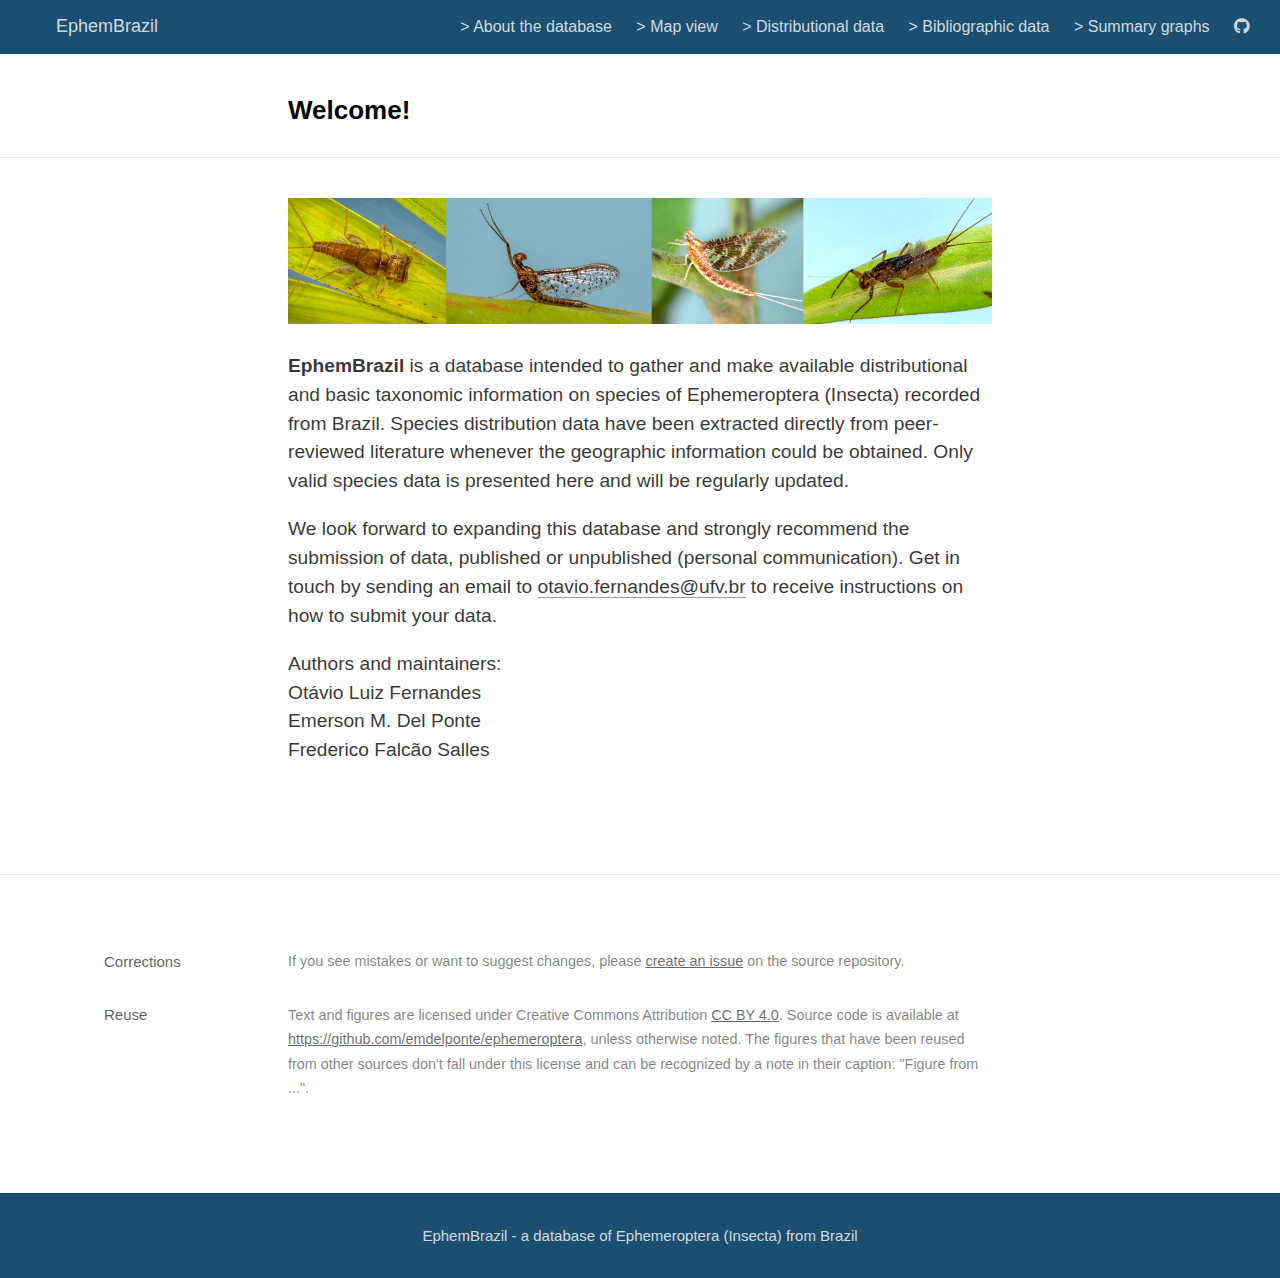
==== commit 7df8dfdd: "add graphs" ====
--- a/docs/index.html
+++ b/docs/index.html
@@ -88,6 +88,7 @@
   <title>EphemBrazil: Welcome!</title>
 
 
+  <link rel="license" href="https://creativecommons.org/licenses/by/4.0/"/>
 
 
   <!--  https://developers.facebook.com/docs/sharing/webmasters#markup -->
@@ -2368,13 +2369,16 @@
 <nav class="distill-site-nav distill-site-header">
 <div class="nav-left">
 <a href="index.html" class="title">EphemBrazil</a>
-<a href="index.html">Introduction</a>
-<a href="map.html">Map view</a>
-<a href="grid.html">Distributional data</a>
-<a href="grid_all.html">Bibliographic data</a>
-<a href="graphs_family.html">Chart views</a>
 </div>
 <div class="nav-right">
+<a href="index.html">&gt; About the database</a>
+<a href="map.html">&gt; Map view</a>
+<a href="grid.html">&gt; Distributional data</a>
+<a href="grid_all.html">&gt; Bibliographic data</a>
+<a href="graphs_family.html">&gt; Summary graphs</a>
+<a href="https://github.com/emdelponte/ephemeroptera" aria-label="Link to source">
+<i class="fab fa-github" aria-hidden="true"></i>
+</a>
 <a href="javascript:void(0);" class="nav-toggle">&#9776;</a>
 </div>
 </nav>
@@ -2411,7 +2415,12 @@
 <!--radix_placeholder_site_after_body-->
 <!--/radix_placeholder_site_after_body-->
 <!--radix_placeholder_appendices-->
-<div class="appendix-bottom"></div>
+<div class="appendix-bottom">
+<h3 id="updates-and-corrections">Corrections</h3>
+<p>If you see mistakes or want to suggest changes, please <a href="https://github.com/emdelponte/ephemeroptera/issues/new">create an issue</a> on the source repository.</p>
+<h3 id="reuse">Reuse</h3>
+<p>Text and figures are licensed under Creative Commons Attribution <a rel="license" href="https://creativecommons.org/licenses/by/4.0/">CC BY 4.0</a>. Source code is available at <a href="https://github.com/emdelponte/ephemeroptera">https://github.com/emdelponte/ephemeroptera</a>, unless otherwise noted. The figures that have been reused from other sources don't fall under this license and can be recognized by a note in their caption: "Figure from ...".</p>
+</div>
 <!--/radix_placeholder_appendices-->
 <!--radix_placeholder_navigation_after_body-->
 <div class="distill-site-nav distill-site-footer">
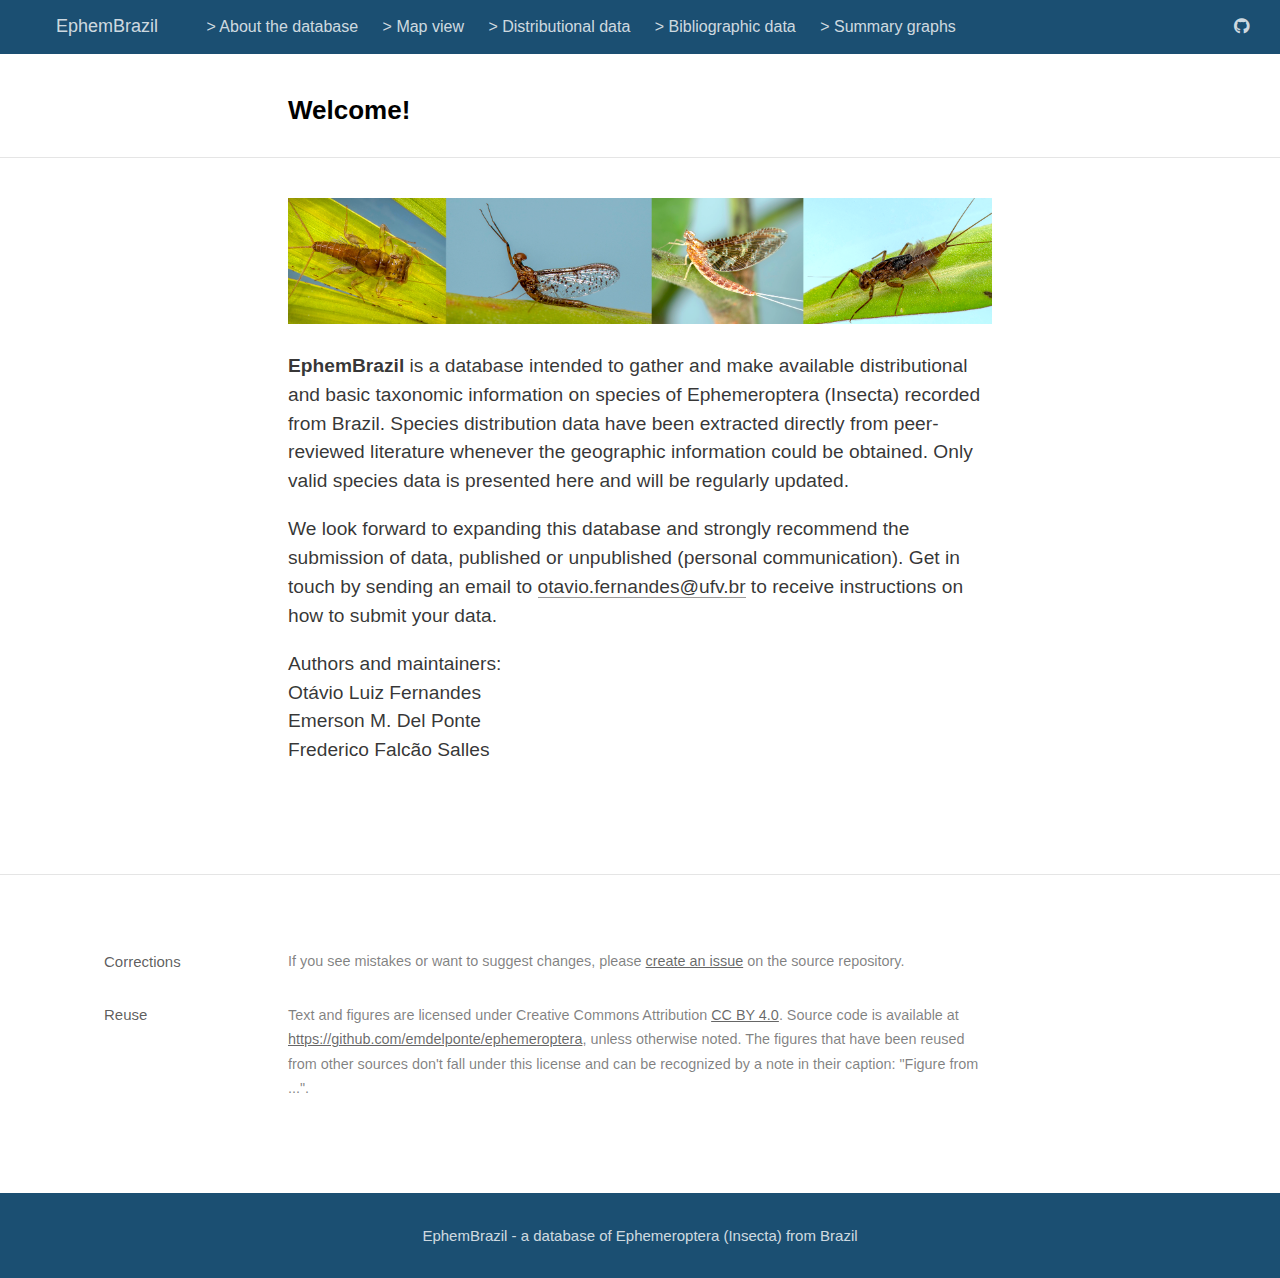
==== commit 641701f6: "change menu position" ====
--- a/docs/index.html
+++ b/docs/index.html
@@ -2369,13 +2369,13 @@
 <nav class="distill-site-nav distill-site-header">
 <div class="nav-left">
 <a href="index.html" class="title">EphemBrazil</a>
-</div>
-<div class="nav-right">
 <a href="index.html">&gt; About the database</a>
 <a href="map.html">&gt; Map view</a>
 <a href="grid.html">&gt; Distributional data</a>
 <a href="grid_all.html">&gt; Bibliographic data</a>
 <a href="graphs_family.html">&gt; Summary graphs</a>
+</div>
+<div class="nav-right">
 <a href="https://github.com/emdelponte/ephemeroptera" aria-label="Link to source">
 <i class="fab fa-github" aria-hidden="true"></i>
 </a>
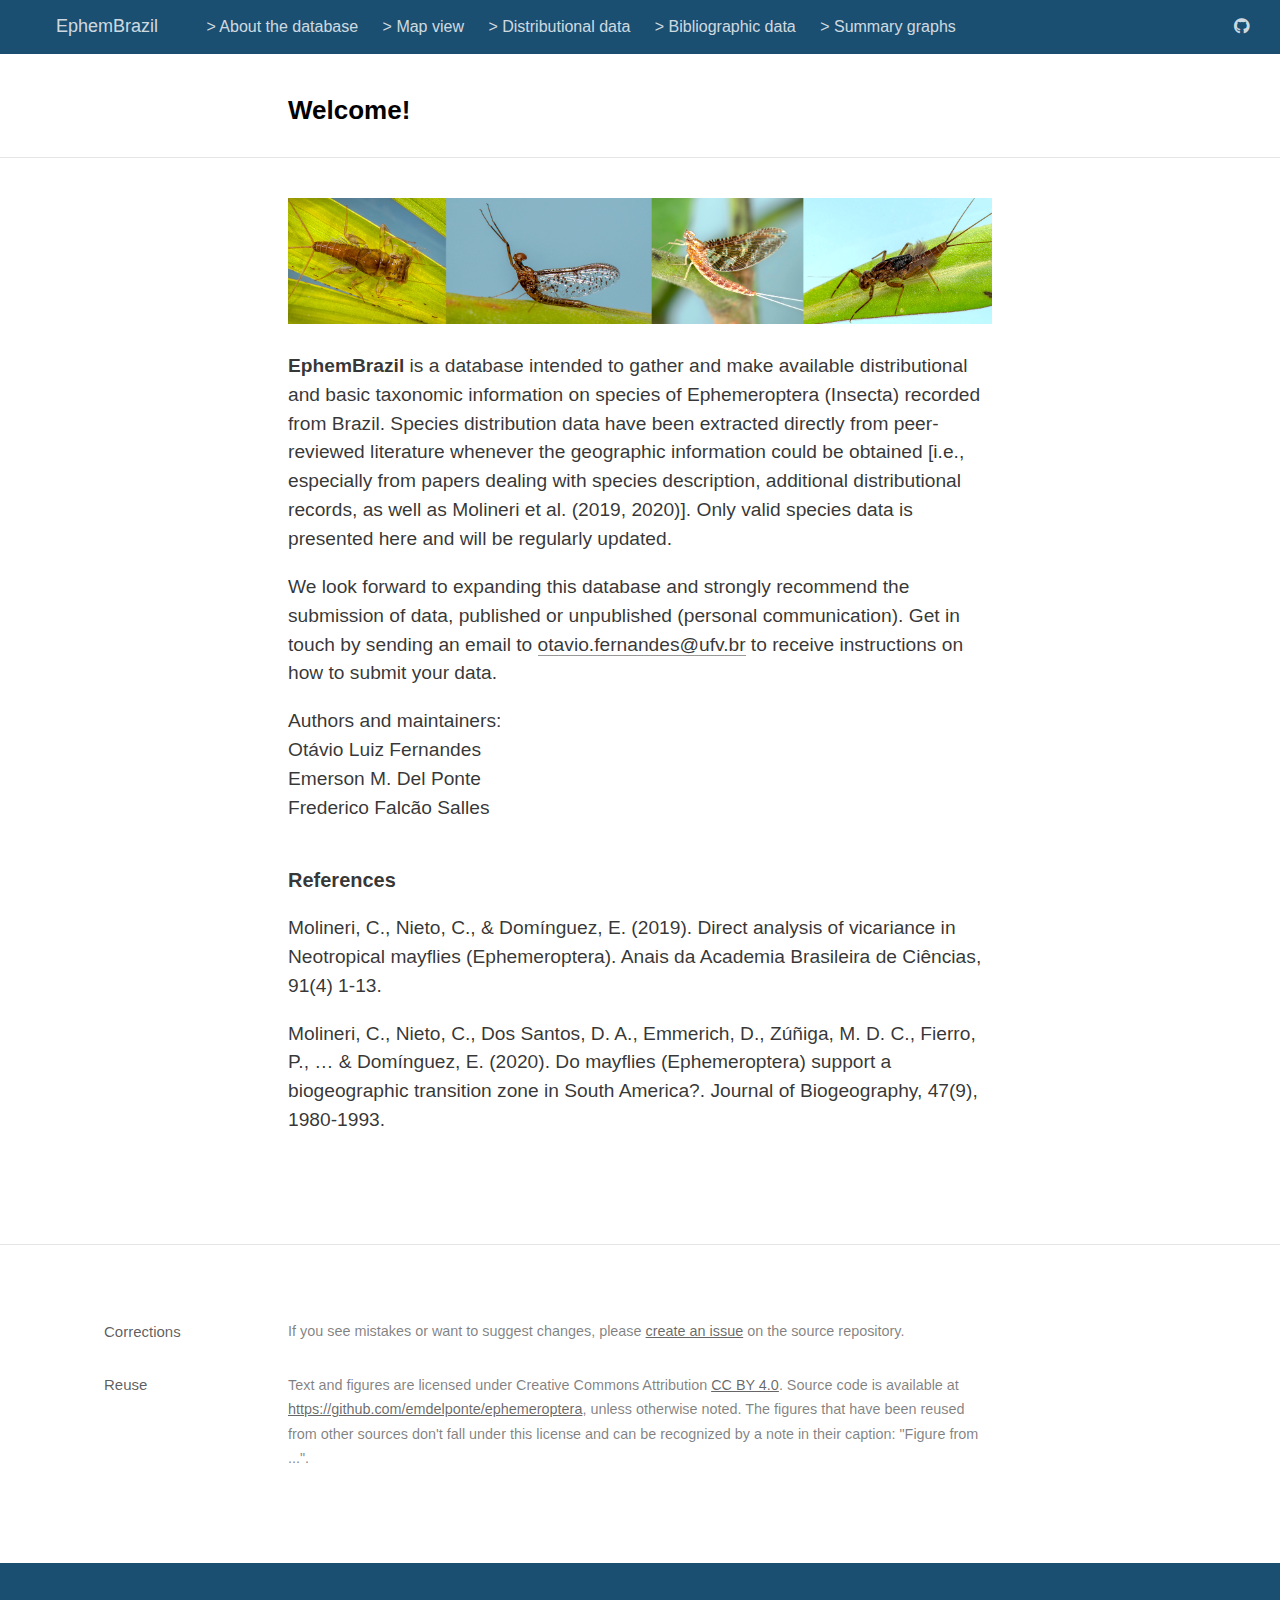
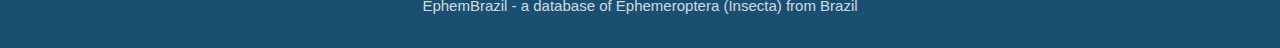
==== commit 5b95be33: "update index" ====
--- a/docs/index.html
+++ b/docs/index.html
@@ -2397,12 +2397,15 @@
 
 <div class="d-article">
 <p><img src="front-image.png" /></p>
-<p><strong>EphemBrazil</strong> is a database intended to gather and make available distributional and basic taxonomic information on species of Ephemeroptera (Insecta) recorded from Brazil. Species distribution data have been extracted directly from peer-reviewed literature whenever the geographic information could be obtained. Only valid species data is presented here and will be regularly updated.</p>
+<p><strong>EphemBrazil</strong> is a database intended to gather and make available distributional and basic taxonomic information on species of Ephemeroptera (Insecta) recorded from Brazil. Species distribution data have been extracted directly from peer-reviewed literature whenever the geographic information could be obtained [i.e., especially from papers dealing with species description, additional distributional records, as well as Molineri et al. (2019, 2020)]. Only valid species data is presented here and will be regularly updated.</p>
 <p>We look forward to expanding this database and strongly recommend the submission of data, published or unpublished (personal communication). Get in touch by sending an email to <a href="mailto:otavio.fernandes@ufv.br" class="email">otavio.fernandes@ufv.br</a> to receive instructions on how to submit your data.</p>
 <p>Authors and maintainers:<br />
 Otávio Luiz Fernandes<br />
 Emerson M. Del Ponte<br />
 Frederico Falcão Salles</p>
+<h3 id="references">References</h3>
+<p>Molineri, C., Nieto, C., &amp; Domínguez, E. (2019). Direct analysis of vicariance in Neotropical mayflies (Ephemeroptera). Anais da Academia Brasileira de Ciências, 91(4) 1-13.</p>
+<p>Molineri, C., Nieto, C., Dos Santos, D. A., Emmerich, D., Zúñiga, M. D. C., Fierro, P., … &amp; Domínguez, E. (2020). Do mayflies (Ephemeroptera) support a biogeographic transition zone in South America?. Journal of Biogeography, 47(9), 1980-1993.</p>
 <div class="sourceCode" id="cb1"><pre class="sourceCode r distill-force-highlighting-css"><code class="sourceCode r"></code></pre></div>
 <!--radix_placeholder_article_footer-->
 <!--/radix_placeholder_article_footer-->
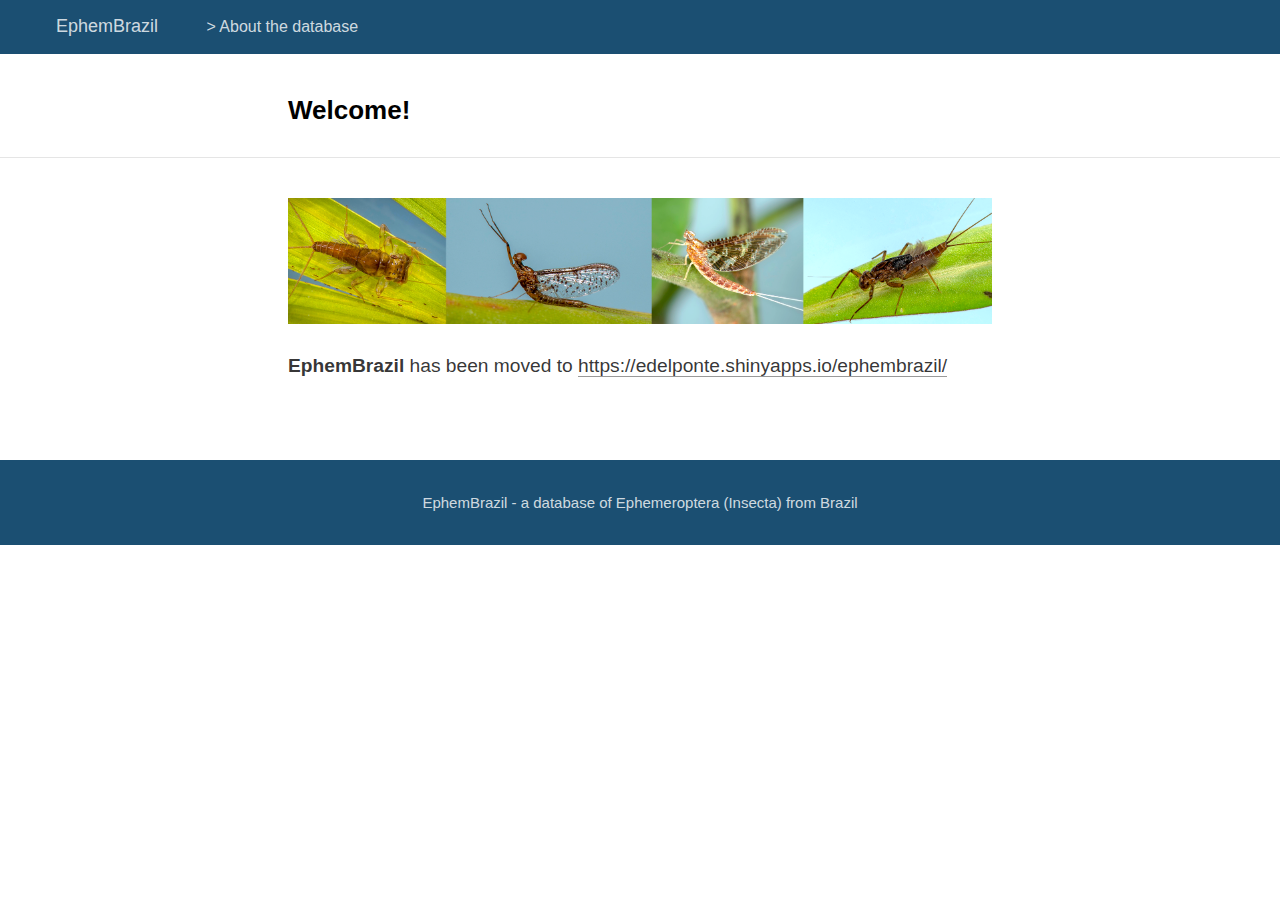
==== commit e2faea04: "update" ====
--- a/docs/index.html
+++ b/docs/index.html
@@ -23,6 +23,7 @@
 pre > code.sourceCode { white-space: pre; position: relative; }
 pre > code.sourceCode > span { display: inline-block; line-height: 1.25; }
 pre > code.sourceCode > span:empty { height: 1.2em; }
+.sourceCode { overflow: visible; }
 code.sourceCode > span { color: inherit; text-decoration: inherit; }
 div.sourceCode { margin: 1em 0; }
 pre.sourceCode { margin: 0; }
@@ -55,7 +56,7 @@
 }
 code span.al { color: #ad0000; } /* Alert */
 code span.an { color: #5e5e5e; } /* Annotation */
-code span.at { color: #20794d; } /* Attribute */
+code span.at { } /* Attribute */
 code span.bn { color: #ad0000; } /* BaseN */
 code span.bu { } /* BuiltIn */
 code span.cf { color: #007ba5; } /* ControlFlow */
@@ -76,7 +77,7 @@
 code span.op { color: #5e5e5e; } /* Operator */
 code span.ot { color: #007ba5; } /* Other */
 code span.pp { color: #ad0000; } /* Preprocessor */
-code span.sc { color: #20794d; } /* SpecialChar */
+code span.sc { color: #5e5e5e; } /* SpecialChar */
 code span.ss { color: #20794d; } /* SpecialString */
 code span.st { color: #20794d; } /* String */
 code span.va { color: #111111; } /* Variable */
@@ -84,11 +85,11 @@
 code span.wa { color: #5e5e5e; font-style: italic; } /* Warning */
 </style>
 
+
   <!--radix_placeholder_meta_tags-->
   <title>EphemBrazil: Welcome!</title>
 
 
-  <link rel="license" href="https://creativecommons.org/licenses/by/4.0/"/>
 
 
   <!--  https://developers.facebook.com/docs/sharing/webmasters#markup -->
@@ -452,9 +453,9 @@
 
   </style>
 
-  <script src="site_libs/jquery-1.11.3/jquery.min.js"></script>
-  <link href="site_libs/font-awesome-5.1.0/css/all.css" rel="stylesheet"/>
-  <link href="site_libs/font-awesome-5.1.0/css/v4-shims.css" rel="stylesheet"/>
+  <script src="site_libs/jquery-3.6.0/jquery-3.6.0.min.js"></script>
+  <link href="site_libs/font-awesome-6.4.2/css/all.min.css" rel="stylesheet"/>
+  <link href="site_libs/font-awesome-6.4.2/css/v4-shims.min.css" rel="stylesheet"/>
   <script src="site_libs/headroom-0.9.4/headroom.min.js"></script>
   <script src="site_libs/autocomplete-0.37.1/autocomplete.min.js"></script>
   <script src="site_libs/fuse-6.4.1/fuse.min.js"></script>
@@ -1859,7 +1860,10 @@
 
       // hoverable references
       $('span.citation[data-cites]').each(function() {
-        var refHtml = $('#ref-' + $(this).attr('data-cites')).html();
+        var refs = $(this).attr('data-cites').split(" ");
+        var refHtml = refs.map(function(ref) {
+          return "<p>" + $('#ref-' + ref).html() + "</p>";
+        }).join("\n");
         window.tippy(this, {
           allowHTML: true,
           content: refHtml,
@@ -2340,7 +2344,7 @@
     color: var(--hover-color, white);
   }</style>
   <!--/radix_placeholder_distill-->
-  <script src="site_libs/header-attrs-2.7/header-attrs.js"></script>
+  <script src="site_libs/header-attrs-2.25/header-attrs.js"></script>
   <script src="site_libs/popper-2.6.0/popper.min.js"></script>
   <link href="site_libs/tippy-6.2.7/tippy.css" rel="stylesheet" />
   <link href="site_libs/tippy-6.2.7/tippy-light-border.css" rel="stylesheet" />
@@ -2370,15 +2374,8 @@
 <div class="nav-left">
 <a href="index.html" class="title">EphemBrazil</a>
 <a href="index.html">&gt; About the database</a>
-<a href="map.html">&gt; Map view</a>
-<a href="grid.html">&gt; Distributional data</a>
-<a href="grid_all.html">&gt; Bibliographic data</a>
-<a href="graphs_family.html">&gt; Summary graphs</a>
 </div>
 <div class="nav-right">
-<a href="https://github.com/emdelponte/ephemeroptera" aria-label="Link to source">
-<i class="fab fa-github" aria-hidden="true"></i>
-</a>
 <a href="javascript:void(0);" class="nav-toggle">&#9776;</a>
 </div>
 </nav>
@@ -2397,16 +2394,11 @@
 
 <div class="d-article">
 <p><img src="front-image.png" /></p>
-<p><strong>EphemBrazil</strong> is a database intended to gather and make available distributional and basic taxonomic information on species of Ephemeroptera (Insecta) recorded from Brazil. Species distribution data have been extracted directly from peer-reviewed literature whenever the geographic information could be obtained [i.e., especially from papers dealing with species description, additional distributional records, as well as Molineri et al. (2019, 2020)]. Only valid species data is presented here and will be regularly updated.</p>
-<p>We look forward to expanding this database and strongly recommend the submission of data, published or unpublished (personal communication). Get in touch by sending an email to <a href="mailto:otavio.fernandes@ufv.br" class="email">otavio.fernandes@ufv.br</a> to receive instructions on how to submit your data.</p>
-<p>Authors and maintainers:<br />
-Otávio Luiz Fernandes<br />
-Emerson M. Del Ponte<br />
-Frederico Falcão Salles</p>
-<h3 id="references">References</h3>
-<p>Molineri, C., Nieto, C., &amp; Domínguez, E. (2019). Direct analysis of vicariance in Neotropical mayflies (Ephemeroptera). Anais da Academia Brasileira de Ciências, 91(4) 1-13.</p>
-<p>Molineri, C., Nieto, C., Dos Santos, D. A., Emmerich, D., Zúñiga, M. D. C., Fierro, P., … &amp; Domínguez, E. (2020). Do mayflies (Ephemeroptera) support a biogeographic transition zone in South America?. Journal of Biogeography, 47(9), 1980-1993.</p>
-<div class="sourceCode" id="cb1"><pre class="sourceCode r distill-force-highlighting-css"><code class="sourceCode r"></code></pre></div>
+<p><strong>EphemBrazil</strong> has been moved to <a
+href="https://edelponte.shinyapps.io/ephembrazil/"
+class="uri">https://edelponte.shinyapps.io/ephembrazil/</a></p>
+<div class="sourceCode" id="cb1"><pre
+class="sourceCode r distill-force-highlighting-css"><code class="sourceCode r"></code></pre></div>
 <!--radix_placeholder_article_footer-->
 <!--/radix_placeholder_article_footer-->
 </div>
@@ -2418,12 +2410,7 @@
 <!--radix_placeholder_site_after_body-->
 <!--/radix_placeholder_site_after_body-->
 <!--radix_placeholder_appendices-->
-<div class="appendix-bottom">
-<h3 id="updates-and-corrections">Corrections</h3>
-<p>If you see mistakes or want to suggest changes, please <a href="https://github.com/emdelponte/ephemeroptera/issues/new">create an issue</a> on the source repository.</p>
-<h3 id="reuse">Reuse</h3>
-<p>Text and figures are licensed under Creative Commons Attribution <a rel="license" href="https://creativecommons.org/licenses/by/4.0/">CC BY 4.0</a>. Source code is available at <a href="https://github.com/emdelponte/ephemeroptera">https://github.com/emdelponte/ephemeroptera</a>, unless otherwise noted. The figures that have been reused from other sources don't fall under this license and can be recognized by a note in their caption: "Figure from ...".</p>
-</div>
+<div class="appendix-bottom"></div>
 <!--/radix_placeholder_appendices-->
 <!--radix_placeholder_navigation_after_body-->
 <div class="distill-site-nav distill-site-footer">
--- a/docs/site_libs/font-awesome-6.4.2/css/all.min.css
+++ b/docs/site_libs/font-awesome-6.4.2/css/all.min.css
@@ -0,0 +1,9 @@
+/*!
+ * Font Awesome Free 6.4.2 by @fontawesome - https://fontawesome.com
+ * License - https://fontawesome.com/license/free (Icons: CC BY 4.0, Fonts: SIL OFL 1.1, Code: MIT License)
+ * Copyright 2023 Fonticons, Inc.
+ */
+.fa{font-family:var(--fa-style-family,"Font Awesome 6 Free");font-weight:var(--fa-style,900)}.fa,.fa-brands,.fa-classic,.fa-regular,.fa-sharp,.fa-solid,.fab,.far,.fas{-moz-osx-font-smoothing:grayscale;-webkit-font-smoothing:antialiased;display:var(--fa-display,inline-block);font-style:normal;font-variant:normal;line-height:1;text-rendering:auto}.fa-classic,.fa-regular,.fa-solid,.far,.fas{font-family:"Font Awesome 6 Free"}.fa-brands,.fab{font-family:"Font Awesome 6 Brands"}.fa-1x{font-size:1em}.fa-2x{font-size:2em}.fa-3x{font-size:3em}.fa-4x{font-size:4em}.fa-5x{font-size:5em}.fa-6x{font-size:6em}.fa-7x{font-size:7em}.fa-8x{font-size:8em}.fa-9x{font-size:9em}.fa-10x{font-size:10em}.fa-2xs{font-size:.625em;line-height:.1em;vertical-align:.225em}.fa-xs{font-size:.75em;line-height:.08333em;vertical-align:.125em}.fa-sm{font-size:.875em;line-height:.07143em;vertical-align:.05357em}.fa-lg{font-size:1.25em;line-height:.05em;vertical-align:-.075em}.fa-xl{font-size:1.5em;line-height:.04167em;vertical-align:-.125em}.fa-2xl{font-size:2em;line-height:.03125em;vertical-align:-.1875em}.fa-fw{text-align:center;width:1.25em}.fa-ul{list-style-type:none;margin-left:var(--fa-li-margin,2.5em);padding-left:0}.fa-ul>li{position:relative}.fa-li{left:calc(var(--fa-li-width, 2em)*-1);position:absolute;text-align:center;width:var(--fa-li-width,2em);line-height:inherit}.fa-border{border-radius:var(--fa-border-radius,.1em);border:var(--fa-border-width,.08em) var(--fa-border-style,solid) var(--fa-border-color,#eee);padding:var(--fa-border-padding,.2em .25em .15em)}.fa-pull-left{float:left;margin-right:var(--fa-pull-margin,.3em)}.fa-pull-right{float:right;margin-left:var(--fa-pull-margin,.3em)}.fa-beat{-webkit-animation-name:fa-beat;animation-name:fa-beat;-webkit-animation-delay:var(--fa-animation-delay,0s);animation-delay:var(--fa-animation-delay,0s);-webkit-animation-direction:var(--fa-animation-direction,normal);animation-direction:var(--fa-animation-direction,normal);-webkit-animation-duration:var(--fa-animation-duration,1s);animation-duration:var(--fa-animation-duration,1s);-webkit-animation-iteration-count:var(--fa-animation-iteration-count,infinite);animation-iteration-count:var(--fa-animation-iteration-count,infinite);-webkit-animation-timing-function:var(--fa-animation-timing,ease-in-out);animation-timing-function:var(--fa-animation-timing,ease-in-out)}.fa-bounce{-webkit-animation-name:fa-bounce;animation-name:fa-bounce;-webkit-animation-delay:var(--fa-animation-delay,0s);animation-delay:var(--fa-animation-delay,0s);-webkit-animation-direction:var(--fa-animation-direction,normal);animation-direction:var(--fa-animation-direction,normal);-webkit-animation-duration:var(--fa-animation-duration,1s);animation-duration:var(--fa-animation-duration,1s);-webkit-animation-iteration-count:var(--fa-animation-iteration-count,infinite);animation-iteration-count:var(--fa-animation-iteration-count,infinite);-webkit-animation-timing-function:var(--fa-animation-timing,cubic-bezier(.28,.84,.42,1));animation-timing-function:var(--fa-animation-timing,cubic-bezier(.28,.84,.42,1))}.fa-fade{-webkit-animation-name:fa-fade;animation-name:fa-fade;-webkit-animation-iteration-count:var(--fa-animation-iteration-count,infinite);animation-iteration-count:var(--fa-animation-iteration-count,infinite);-webkit-animation-timing-function:var(--fa-animation-timing,cubic-bezier(.4,0,.6,1));animation-timing-function:var(--fa-animation-timing,cubic-bezier(.4,0,.6,1))}.fa-beat-fade,.fa-fade{-webkit-animation-delay:var(--fa-animation-delay,0s);animation-delay:var(--fa-animation-delay,0s);-webkit-animation-direction:var(--fa-animation-direction,normal);animation-direction:var(--fa-animation-direction,normal);-webkit-animation-duration:var(--fa-animation-duration,1s);animation-duration:var(--fa-animation-duration,1s)}.fa-beat-fade{-webkit-animation-name:fa-beat-fade;animation-name:fa-beat-fade;-webkit-animation-iteration-count:var(--fa-animation-iteration-count,infinite);animation-iteration-count:var(--fa-animation-iteration-count,infinite);-webkit-animation-timing-function:var(--fa-animation-timing,cubic-bezier(.4,0,.6,1));animation-timing-function:var(--fa-animation-timing,cubic-bezier(.4,0,.6,1))}.fa-flip{-webkit-animation-name:fa-flip;animation-name:fa-flip;-webkit-animation-delay:var(--fa-animation-delay,0s);animation-delay:var(--fa-animation-delay,0s);-webkit-animation-direction:var(--fa-animation-direction,normal);animation-direction:var(--fa-animation-direction,normal);-webkit-animation-duration:var(--fa-animation-duration,1s);animation-duration:var(--fa-animation-duration,1s);-webkit-animation-iteration-count:var(--fa-animation-iteration-count,infinite);animation-iteration-count:var(--fa-animation-iteration-count,infinite);-webkit-animation-timing-function:var(--fa-animation-timing,ease-in-out);animation-timing-function:var(--fa-animation-timing,ease-in-out)}.fa-shake{-webkit-animation-name:fa-shake;animation-name:fa-shake;-webkit-animation-duration:var(--fa-animation-duration,1s);animation-duration:var(--fa-animation-duration,1s);-webkit-animation-iteration-count:var(--fa-animation-iteration-count,infinite);animation-iteration-count:var(--fa-animation-iteration-count,infinite);-webkit-animation-timing-function:var(--fa-animation-timing,linear);animation-timing-function:var(--fa-animation-timing,linear)}.fa-shake,.fa-spin{-webkit-animation-delay:var(--fa-animation-delay,0s);animation-delay:var(--fa-animation-delay,0s);-webkit-animation-direction:var(--fa-animation-direction,normal);animation-direction:var(--fa-animation-direction,normal)}.fa-spin{-webkit-animation-name:fa-spin;animation-name:fa-spin;-webkit-animation-duration:var(--fa-animation-duration,2s);animation-duration:var(--fa-animation-duration,2s);-webkit-animation-iteration-count:var(--fa-animation-iteration-count,infinite);animation-iteration-count:var(--fa-animation-iteration-count,infinite);-webkit-animation-timing-function:var(--fa-animation-timing,linear);animation-timing-function:var(--fa-animation-timing,linear)}.fa-spin-reverse{--fa-animation-direction:reverse}.fa-pulse,.fa-spin-pulse{-webkit-animation-name:fa-spin;animation-name:fa-spin;-webkit-animation-direction:var(--fa-animation-direction,normal);animation-direction:var(--fa-animation-direction,normal);-webkit-animation-duration:var(--fa-animation-duration,1s);animation-duration:var(--fa-animation-duration,1s);-webkit-animation-iteration-count:var(--fa-animation-iteration-count,infinite);animation-iteration-count:var(--fa-animation-iteration-count,infinite);-webkit-animation-timing-function:var(--fa-animation-timing,steps(8));animation-timing-function:var(--fa-animation-timing,steps(8))}@media (prefers-reduced-motion:reduce){.fa-beat,.fa-beat-fade,.fa-bounce,.fa-fade,.fa-flip,.fa-pulse,.fa-shake,.fa-spin,.fa-spin-pulse{-webkit-animation-delay:-1ms;animation-delay:-1ms;-webkit-animation-duration:1ms;animation-duration:1ms;-webkit-animation-iteration-count:1;animation-iteration-count:1;-webkit-transition-delay:0s;transition-delay:0s;-webkit-transition-duration:0s;transition-duration:0s}}@-webkit-keyframes fa-beat{0%,90%{-webkit-transform:scale(1);transform:scale(1)}45%{-webkit-transform:scale(var(--fa-beat-scale,1.25));transform:scale(var(--fa-beat-scale,1.25))}}@keyframes fa-beat{0%,90%{-webkit-transform:scale(1);transform:scale(1)}45%{-webkit-transform:scale(var(--fa-beat-scale,1.25));transform:scale(var(--fa-beat-scale,1.25))}}@-webkit-keyframes fa-bounce{0%{-webkit-transform:scale(1) translateY(0);transform:scale(1) translateY(0)}10%{-webkit-transform:scale(var(--fa-bounce-start-scale-x,1.1),var(--fa-bounce-start-scale-y,.9)) translateY(0);transform:scale(var(--fa-bounce-start-scale-x,1.1),var(--fa-bounce-start-scale-y,.9)) translateY(0)}30%{-webkit-transform:scale(var(--fa-bounce-jump-scale-x,.9),var(--fa-bounce-jump-scale-y,1.1)) translateY(var(--fa-bounce-height,-.5em));transform:scale(var(--fa-bounce-jump-scale-x,.9),var(--fa-bounce-jump-scale-y,1.1)) translateY(var(--fa-bounce-height,-.5em))}50%{-webkit-transform:scale(var(--fa-bounce-land-scale-x,1.05),var(--fa-bounce-land-scale-y,.95)) translateY(0);transform:scale(var(--fa-bounce-land-scale-x,1.05),var(--fa-bounce-land-scale-y,.95)) translateY(0)}57%{-webkit-transform:scale(1) translateY(var(--fa-bounce-rebound,-.125em));transform:scale(1) translateY(var(--fa-bounce-rebound,-.125em))}64%{-webkit-transform:scale(1) translateY(0);transform:scale(1) translateY(0)}to{-webkit-transform:scale(1) translateY(0);transform:scale(1) translateY(0)}}@keyframes fa-bounce{0%{-webkit-transform:scale(1) translateY(0);transform:scale(1) translateY(0)}10%{-webkit-transform:scale(var(--fa-bounce-start-scale-x,1.1),var(--fa-bounce-start-scale-y,.9)) translateY(0);transform:scale(var(--fa-bounce-start-scale-x,1.1),var(--fa-bounce-start-scale-y,.9)) translateY(0)}30%{-webkit-transform:scale(var(--fa-bounce-jump-scale-x,.9),var(--fa-bounce-jump-scale-y,1.1)) translateY(var(--fa-bounce-height,-.5em));transform:scale(var(--fa-bounce-jump-scale-x,.9),var(--fa-bounce-jump-scale-y,1.1)) translateY(var(--fa-bounce-height,-.5em))}50%{-webkit-transform:scale(var(--fa-bounce-land-scale-x,1.05),var(--fa-bounce-land-scale-y,.95)) translateY(0);transform:scale(var(--fa-bounce-land-scale-x,1.05),var(--fa-bounce-land-scale-y,.95)) translateY(0)}57%{-webkit-transform:scale(1) translateY(var(--fa-bounce-rebound,-.125em));transform:scale(1) translateY(var(--fa-bounce-rebound,-.125em))}64%{-webkit-transform:scale(1) translateY(0);transform:scale(1) translateY(0)}to{-webkit-transform:scale(1) translateY(0);transform:scale(1) translateY(0)}}@-webkit-keyframes fa-fade{50%{opacity:var(--fa-fade-opacity,.4)}}@keyframes fa-fade{50%{opacity:var(--fa-fade-opacity,.4)}}@-webkit-keyframes fa-beat-fade{0%,to{opacity:var(--fa-beat-fade-opacity,.4);-webkit-transform:scale(1);transform:scale(1)}50%{opacity:1;-webkit-transform:scale(var(--fa-beat-fade-scale,1.125));transform:scale(var(--fa-beat-fade-scale,1.125))}}@keyframes fa-beat-fade{0%,to{opacity:var(--fa-beat-fade-opacity,.4);-webkit-transform:scale(1);transform:scale(1)}50%{opacity:1;-webkit-transform:scale(var(--fa-beat-fade-scale,1.125));transform:scale(var(--fa-beat-fade-scale,1.125))}}@-webkit-keyframes fa-flip{50%{-webkit-transform:rotate3d(var(--fa-flip-x,0),var(--fa-flip-y,1),var(--fa-flip-z,0),var(--fa-flip-angle,-180deg));transform:rotate3d(var(--fa-flip-x,0),var(--fa-flip-y,1),var(--fa-flip-z,0),var(--fa-flip-angle,-180deg))}}@keyframes fa-flip{50%{-webkit-transform:rotate3d(var(--fa-flip-x,0),var(--fa-flip-y,1),var(--fa-flip-z,0),var(--fa-flip-angle,-180deg));transform:rotate3d(var(--fa-flip-x,0),var(--fa-flip-y,1),var(--fa-flip-z,0),var(--fa-flip-angle,-180deg))}}@-webkit-keyframes fa-shake{0%{-webkit-transform:rotate(-15deg);transform:rotate(-15deg)}4%{-webkit-transform:rotate(15deg);transform:rotate(15deg)}8%,24%{-webkit-transform:rotate(-18deg);transform:rotate(-18deg)}12%,28%{-webkit-transform:rotate(18deg);transform:rotate(18deg)}16%{-webkit-transform:rotate(-22deg);transform:rotate(-22deg)}20%{-webkit-transform:rotate(22deg);transform:rotate(22deg)}32%{-webkit-transform:rotate(-12deg);transform:rotate(-12deg)}36%{-webkit-transform:rotate(12deg);transform:rotate(12deg)}40%,to{-webkit-transform:rotate(0deg);transform:rotate(0deg)}}@keyframes fa-shake{0%{-webkit-transform:rotate(-15deg);transform:rotate(-15deg)}4%{-webkit-transform:rotate(15deg);transform:rotate(15deg)}8%,24%{-webkit-transform:rotate(-18deg);transform:rotate(-18deg)}12%,28%{-webkit-transform:rotate(18deg);transform:rotate(18deg)}16%{-webkit-transform:rotate(-22deg);transform:rotate(-22deg)}20%{-webkit-transform:rotate(22deg);transform:rotate(22deg)}32%{-webkit-transform:rotate(-12deg);transform:rotate(-12deg)}36%{-webkit-transform:rotate(12deg);transform:rotate(12deg)}40%,to{-webkit-transform:rotate(0deg);transform:rotate(0deg)}}@-webkit-keyframes fa-spin{0%{-webkit-transform:rotate(0deg);transform:rotate(0deg)}to{-webkit-transform:rotate(1turn);transform:rotate(1turn)}}@keyframes fa-spin{0%{-webkit-transform:rotate(0deg);transform:rotate(0deg)}to{-webkit-transform:rotate(1turn);transform:rotate(1turn)}}.fa-rotate-90{-webkit-transform:rotate(90deg);transform:rotate(90deg)}.fa-rotate-180{-webkit-transform:rotate(180deg);transform:rotate(180deg)}.fa-rotate-270{-webkit-transform:rotate(270deg);transform:rotate(270deg)}.fa-flip-horizontal{-webkit-transform:scaleX(-1);transform:scaleX(-1)}.fa-flip-vertical{-webkit-transform:scaleY(-1);transform:scaleY(-1)}.fa-flip-both,.fa-flip-horizontal.fa-flip-vertical{-webkit-transform:scale(-1);transform:scale(-1)}.fa-rotate-by{-webkit-transform:rotate(var(--fa-rotate-angle,none));transform:rotate(var(--fa-rotate-angle,none))}.fa-stack{display:inline-block;height:2em;line-height:2em;position:relative;vertical-align:middle;width:2.5em}.fa-stack-1x,.fa-stack-2x{left:0;position:absolute;text-align:center;width:100%;z-index:var(--fa-stack-z-index,auto)}.fa-stack-1x{line-height:inherit}.fa-stack-2x{font-size:2em}.fa-inverse{color:var(--fa-inverse,#fff)}
+
+.fa-0:before{content:"\30"}.fa-1:before{content:"\31"}.fa-2:before{content:"\32"}.fa-3:before{content:"\33"}.fa-4:before{content:"\34"}.fa-5:before{content:"\35"}.fa-6:before{content:"\36"}.fa-7:before{content:"\37"}.fa-8:before{content:"\38"}.fa-9:before{content:"\39"}.fa-fill-drip:before{content:"\f576"}.fa-arrows-to-circle:before{content:"\e4bd"}.fa-chevron-circle-right:before,.fa-circle-chevron-right:before{content:"\f138"}.fa-at:before{content:"\40"}.fa-trash-alt:before,.fa-trash-can:before{content:"\f2ed"}.fa-text-height:before{content:"\f034"}.fa-user-times:before,.fa-user-xmark:before{content:"\f235"}.fa-stethoscope:before{content:"\f0f1"}.fa-comment-alt:before,.fa-message:before{content:"\f27a"}.fa-info:before{content:"\f129"}.fa-compress-alt:before,.fa-down-left-and-up-right-to-center:before{content:"\f422"}.fa-explosion:before{content:"\e4e9"}.fa-file-alt:before,.fa-file-lines:before,.fa-file-text:before{content:"\f15c"}.fa-wave-square:before{content:"\f83e"}.fa-ring:before{content:"\f70b"}.fa-building-un:before{content:"\e4d9"}.fa-dice-three:before{content:"\f527"}.fa-calendar-alt:before,.fa-calendar-days:before{content:"\f073"}.fa-anchor-circle-check:before{content:"\e4aa"}.fa-building-circle-arrow-right:before{content:"\e4d1"}.fa-volleyball-ball:before,.fa-volleyball:before{content:"\f45f"}.fa-arrows-up-to-line:before{content:"\e4c2"}.fa-sort-desc:before,.fa-sort-down:before{content:"\f0dd"}.fa-circle-minus:before,.fa-minus-circle:before{content:"\f056"}.fa-door-open:before{content:"\f52b"}.fa-right-from-bracket:before,.fa-sign-out-alt:before{content:"\f2f5"}.fa-atom:before{content:"\f5d2"}.fa-soap:before{content:"\e06e"}.fa-heart-music-camera-bolt:before,.fa-icons:before{content:"\f86d"}.fa-microphone-alt-slash:before,.fa-microphone-lines-slash:before{content:"\f539"}.fa-bridge-circle-check:before{content:"\e4c9"}.fa-pump-medical:before{content:"\e06a"}.fa-fingerprint:before{content:"\f577"}.fa-hand-point-right:before{content:"\f0a4"}.fa-magnifying-glass-location:before,.fa-search-location:before{content:"\f689"}.fa-forward-step:before,.fa-step-forward:before{content:"\f051"}.fa-face-smile-beam:before,.fa-smile-beam:before{content:"\f5b8"}.fa-flag-checkered:before{content:"\f11e"}.fa-football-ball:before,.fa-football:before{content:"\f44e"}.fa-school-circle-exclamation:before{content:"\e56c"}.fa-crop:before{content:"\f125"}.fa-angle-double-down:before,.fa-angles-down:before{content:"\f103"}.fa-users-rectangle:before{content:"\e594"}.fa-people-roof:before{content:"\e537"}.fa-people-line:before{content:"\e534"}.fa-beer-mug-empty:before,.fa-beer:before{content:"\f0fc"}.fa-diagram-predecessor:before{content:"\e477"}.fa-arrow-up-long:before,.fa-long-arrow-up:before{content:"\f176"}.fa-burn:before,.fa-fire-flame-simple:before{content:"\f46a"}.fa-male:before,.fa-person:before{content:"\f183"}.fa-laptop:before{content:"\f109"}.fa-file-csv:before{content:"\f6dd"}.fa-menorah:before{content:"\f676"}.fa-truck-plane:before{content:"\e58f"}.fa-record-vinyl:before{content:"\f8d9"}.fa-face-grin-stars:before,.fa-grin-stars:before{content:"\f587"}.fa-bong:before{content:"\f55c"}.fa-pastafarianism:before,.fa-spaghetti-monster-flying:before{content:"\f67b"}.fa-arrow-down-up-across-line:before{content:"\e4af"}.fa-spoon:before,.fa-utensil-spoon:before{content:"\f2e5"}.fa-jar-wheat:before{content:"\e517"}.fa-envelopes-bulk:before,.fa-mail-bulk:before{content:"\f674"}.fa-file-circle-exclamation:before{content:"\e4eb"}.fa-circle-h:before,.fa-hospital-symbol:before{content:"\f47e"}.fa-pager:before{content:"\f815"}.fa-address-book:before,.fa-contact-book:before{content:"\f2b9"}.fa-strikethrough:before{content:"\f0cc"}.fa-k:before{content:"\4b"}.fa-landmark-flag:before{content:"\e51c"}.fa-pencil-alt:before,.fa-pencil:before{content:"\f303"}.fa-backward:before{content:"\f04a"}.fa-caret-right:before{content:"\f0da"}.fa-comments:before{content:"\f086"}.fa-file-clipboard:before,.fa-paste:before{content:"\f0ea"}.fa-code-pull-request:before{content:"\e13c"}.fa-clipboard-list:before{content:"\f46d"}.fa-truck-loading:before,.fa-truck-ramp-box:before{content:"\f4de"}.fa-user-check:before{content:"\f4fc"}.fa-vial-virus:before{content:"\e597"}.fa-sheet-plastic:before{content:"\e571"}.fa-blog:before{content:"\f781"}.fa-user-ninja:before{content:"\f504"}.fa-person-arrow-up-from-line:before{content:"\e539"}.fa-scroll-torah:before,.fa-torah:before{content:"\f6a0"}.fa-broom-ball:before,.fa-quidditch-broom-ball:before,.fa-quidditch:before{content:"\f458"}.fa-toggle-off:before{content:"\f204"}.fa-archive:before,.fa-box-archive:before{content:"\f187"}.fa-person-drowning:before{content:"\e545"}.fa-arrow-down-9-1:before,.fa-sort-numeric-desc:before,.fa-sort-numeric-down-alt:before{content:"\f886"}.fa-face-grin-tongue-squint:before,.fa-grin-tongue-squint:before{content:"\f58a"}.fa-spray-can:before{content:"\f5bd"}.fa-truck-monster:before{content:"\f63b"}.fa-w:before{content:"\57"}.fa-earth-africa:before,.fa-globe-africa:before{content:"\f57c"}.fa-rainbow:before{content:"\f75b"}.fa-circle-notch:before{content:"\f1ce"}.fa-tablet-alt:before,.fa-tablet-screen-button:before{content:"\f3fa"}.fa-paw:before{content:"\f1b0"}.fa-cloud:before{content:"\f0c2"}.fa-trowel-bricks:before{content:"\e58a"}.fa-face-flushed:before,.fa-flushed:before{content:"\f579"}.fa-hospital-user:before{content:"\f80d"}.fa-tent-arrow-left-right:before{content:"\e57f"}.fa-gavel:before,.fa-legal:before{content:"\f0e3"}.fa-binoculars:before{content:"\f1e5"}.fa-microphone-slash:before{content:"\f131"}.fa-box-tissue:before{content:"\e05b"}.fa-motorcycle:before{content:"\f21c"}.fa-bell-concierge:before,.fa-concierge-bell:before{content:"\f562"}.fa-pen-ruler:before,.fa-pencil-ruler:before{content:"\f5ae"}.fa-people-arrows-left-right:before,.fa-people-arrows:before{content:"\e068"}.fa-mars-and-venus-burst:before{content:"\e523"}.fa-caret-square-right:before,.fa-square-caret-right:before{content:"\f152"}.fa-cut:before,.fa-scissors:before{content:"\f0c4"}.fa-sun-plant-wilt:before{content:"\e57a"}.fa-toilets-portable:before{content:"\e584"}.fa-hockey-puck:before{content:"\f453"}.fa-table:before{content:"\f0ce"}.fa-magnifying-glass-arrow-right:before{content:"\e521"}.fa-digital-tachograph:before,.fa-tachograph-digital:before{content:"\f566"}.fa-users-slash:before{content:"\e073"}.fa-clover:before{content:"\e139"}.fa-mail-reply:before,.fa-reply:before{content:"\f3e5"}.fa-star-and-crescent:before{content:"\f699"}.fa-house-fire:before{content:"\e50c"}.fa-minus-square:before,.fa-square-minus:before{content:"\f146"}.fa-helicopter:before{content:"\f533"}.fa-compass:before{content:"\f14e"}.fa-caret-square-down:before,.fa-square-caret-down:before{content:"\f150"}.fa-file-circle-question:before{content:"\e4ef"}.fa-laptop-code:before{content:"\f5fc"}.fa-swatchbook:before{content:"\f5c3"}.fa-prescription-bottle:before{content:"\f485"}.fa-bars:before,.fa-navicon:before{content:"\f0c9"}.fa-people-group:before{content:"\e533"}.fa-hourglass-3:before,.fa-hourglass-end:before{content:"\f253"}.fa-heart-broken:before,.fa-heart-crack:before{content:"\f7a9"}.fa-external-link-square-alt:before,.fa-square-up-right:before{content:"\f360"}.fa-face-kiss-beam:before,.fa-kiss-beam:before{content:"\f597"}.fa-film:before{content:"\f008"}.fa-ruler-horizontal:before{content:"\f547"}.fa-people-robbery:before{content:"\e536"}.fa-lightbulb:before{content:"\f0eb"}.fa-caret-left:before{content:"\f0d9"}.fa-circle-exclamation:before,.fa-exclamation-circle:before{content:"\f06a"}.fa-school-circle-xmark:before{content:"\e56d"}.fa-arrow-right-from-bracket:before,.fa-sign-out:before{content:"\f08b"}.fa-chevron-circle-down:before,.fa-circle-chevron-down:before{content:"\f13a"}.fa-unlock-alt:before,.fa-unlock-keyhole:before{content:"\f13e"}.fa-cloud-showers-heavy:before{content:"\f740"}.fa-headphones-alt:before,.fa-headphones-simple:before{content:"\f58f"}.fa-sitemap:before{content:"\f0e8"}.fa-circle-dollar-to-slot:before,.fa-donate:before{content:"\f4b9"}.fa-memory:before{content:"\f538"}.fa-road-spikes:before{content:"\e568"}.fa-fire-burner:before{content:"\e4f1"}.fa-flag:before{content:"\f024"}.fa-hanukiah:before{content:"\f6e6"}.fa-feather:before{content:"\f52d"}.fa-volume-down:before,.fa-volume-low:before{content:"\f027"}.fa-comment-slash:before{content:"\f4b3"}.fa-cloud-sun-rain:before{content:"\f743"}.fa-compress:before{content:"\f066"}.fa-wheat-alt:before,.fa-wheat-awn:before{content:"\e2cd"}.fa-ankh:before{content:"\f644"}.fa-hands-holding-child:before{content:"\e4fa"}.fa-asterisk:before{content:"\2a"}.fa-check-square:before,.fa-square-check:before{content:"\f14a"}.fa-peseta-sign:before{content:"\e221"}.fa-header:before,.fa-heading:before{content:"\f1dc"}.fa-ghost:before{content:"\f6e2"}.fa-list-squares:before,.fa-list:before{content:"\f03a"}.fa-phone-square-alt:before,.fa-square-phone-flip:before{content:"\f87b"}.fa-cart-plus:before{content:"\f217"}.fa-gamepad:before{content:"\f11b"}.fa-circle-dot:before,.fa-dot-circle:before{content:"\f192"}.fa-dizzy:before,.fa-face-dizzy:before{content:"\f567"}.fa-egg:before{content:"\f7fb"}.fa-house-medical-circle-xmark:before{content:"\e513"}.fa-campground:before{content:"\f6bb"}.fa-folder-plus:before{content:"\f65e"}.fa-futbol-ball:before,.fa-futbol:before,.fa-soccer-ball:before{content:"\f1e3"}.fa-paint-brush:before,.fa-paintbrush:before{content:"\f1fc"}.fa-lock:before{content:"\f023"}.fa-gas-pump:before{content:"\f52f"}.fa-hot-tub-person:before,.fa-hot-tub:before{content:"\f593"}.fa-map-location:before,.fa-map-marked:before{content:"\f59f"}.fa-house-flood-water:before{content:"\e50e"}.fa-tree:before{content:"\f1bb"}.fa-bridge-lock:before{content:"\e4cc"}.fa-sack-dollar:before{content:"\f81d"}.fa-edit:before,.fa-pen-to-square:before{content:"\f044"}.fa-car-side:before{content:"\f5e4"}.fa-share-alt:before,.fa-share-nodes:before{content:"\f1e0"}.fa-heart-circle-minus:before{content:"\e4ff"}.fa-hourglass-2:before,.fa-hourglass-half:before{content:"\f252"}.fa-microscope:before{content:"\f610"}.fa-sink:before{content:"\e06d"}.fa-bag-shopping:before,.fa-shopping-bag:before{content:"\f290"}.fa-arrow-down-z-a:before,.fa-sort-alpha-desc:before,.fa-sort-alpha-down-alt:before{content:"\f881"}.fa-mitten:before{content:"\f7b5"}.fa-person-rays:before{content:"\e54d"}.fa-users:before{content:"\f0c0"}.fa-eye-slash:before{content:"\f070"}.fa-flask-vial:before{content:"\e4f3"}.fa-hand-paper:before,.fa-hand:before{content:"\f256"}.fa-om:before{content:"\f679"}.fa-worm:before{content:"\e599"}.fa-house-circle-xmark:before{content:"\e50b"}.fa-plug:before{content:"\f1e6"}.fa-chevron-up:before{content:"\f077"}.fa-hand-spock:before{content:"\f259"}.fa-stopwatch:before{content:"\f2f2"}.fa-face-kiss:before,.fa-kiss:before{content:"\f596"}.fa-bridge-circle-xmark:before{content:"\e4cb"}.fa-face-grin-tongue:before,.fa-grin-tongue:before{content:"\f589"}.fa-chess-bishop:before{content:"\f43a"}.fa-face-grin-wink:before,.fa-grin-wink:before{content:"\f58c"}.fa-deaf:before,.fa-deafness:before,.fa-ear-deaf:before,.fa-hard-of-hearing:before{content:"\f2a4"}.fa-road-circle-check:before{content:"\e564"}.fa-dice-five:before{content:"\f523"}.fa-rss-square:before,.fa-square-rss:before{content:"\f143"}.fa-land-mine-on:before{content:"\e51b"}.fa-i-cursor:before{content:"\f246"}.fa-stamp:before{content:"\f5bf"}.fa-stairs:before{content:"\e289"}.fa-i:before{content:"\49"}.fa-hryvnia-sign:before,.fa-hryvnia:before{content:"\f6f2"}.fa-pills:before{content:"\f484"}.fa-face-grin-wide:before,.fa-grin-alt:before{content:"\f581"}.fa-tooth:before{content:"\f5c9"}.fa-v:before{content:"\56"}.fa-bangladeshi-taka-sign:before{content:"\e2e6"}.fa-bicycle:before{content:"\f206"}.fa-rod-asclepius:before,.fa-rod-snake:before,.fa-staff-aesculapius:before,.fa-staff-snake:before{content:"\e579"}.fa-head-side-cough-slash:before{content:"\e062"}.fa-ambulance:before,.fa-truck-medical:before{content:"\f0f9"}.fa-wheat-awn-circle-exclamation:before{content:"\e598"}.fa-snowman:before{content:"\f7d0"}.fa-mortar-pestle:before{content:"\f5a7"}.fa-road-barrier:before{content:"\e562"}.fa-school:before{content:"\f549"}.fa-igloo:before{content:"\f7ae"}.fa-joint:before{content:"\f595"}.fa-angle-right:before{content:"\f105"}.fa-horse:before{content:"\f6f0"}.fa-q:before{content:"\51"}.fa-g:before{content:"\47"}.fa-notes-medical:before{content:"\f481"}.fa-temperature-2:before,.fa-temperature-half:before,.fa-thermometer-2:before,.fa-thermometer-half:before{content:"\f2c9"}.fa-dong-sign:before{content:"\e169"}.fa-capsules:before{content:"\f46b"}.fa-poo-bolt:before,.fa-poo-storm:before{content:"\f75a"}.fa-face-frown-open:before,.fa-frown-open:before{content:"\f57a"}.fa-hand-point-up:before{content:"\f0a6"}.fa-money-bill:before{content:"\f0d6"}.fa-bookmark:before{content:"\f02e"}.fa-align-justify:before{content:"\f039"}.fa-umbrella-beach:before{content:"\f5ca"}.fa-helmet-un:before{content:"\e503"}.fa-bullseye:before{content:"\f140"}.fa-bacon:before{content:"\f7e5"}.fa-hand-point-down:before{content:"\f0a7"}.fa-arrow-up-from-bracket:before{content:"\e09a"}.fa-folder-blank:before,.fa-folder:before{content:"\f07b"}.fa-file-medical-alt:before,.fa-file-waveform:before{content:"\f478"}.fa-radiation:before{content:"\f7b9"}.fa-chart-simple:before{content:"\e473"}.fa-mars-stroke:before{content:"\f229"}.fa-vial:before{content:"\f492"}.fa-dashboard:before,.fa-gauge-med:before,.fa-gauge:before,.fa-tachometer-alt-average:before{content:"\f624"}.fa-magic-wand-sparkles:before,.fa-wand-magic-sparkles:before{content:"\e2ca"}.fa-e:before{content:"\45"}.fa-pen-alt:before,.fa-pen-clip:before{content:"\f305"}.fa-bridge-circle-exclamation:before{content:"\e4ca"}.fa-user:before{content:"\f007"}.fa-school-circle-check:before{content:"\e56b"}.fa-dumpster:before{content:"\f793"}.fa-shuttle-van:before,.fa-van-shuttle:before{content:"\f5b6"}.fa-building-user:before{content:"\e4da"}.fa-caret-square-left:before,.fa-square-caret-left:before{content:"\f191"}.fa-highlighter:before{content:"\f591"}.fa-key:before{content:"\f084"}.fa-bullhorn:before{content:"\f0a1"}.fa-globe:before{content:"\f0ac"}.fa-synagogue:before{content:"\f69b"}.fa-person-half-dress:before{content:"\e548"}.fa-road-bridge:before{content:"\e563"}.fa-location-arrow:before{content:"\f124"}.fa-c:before{content:"\43"}.fa-tablet-button:before{content:"\f10a"}.fa-building-lock:before{content:"\e4d6"}.fa-pizza-slice:before{content:"\f818"}.fa-money-bill-wave:before{content:"\f53a"}.fa-area-chart:before,.fa-chart-area:before{content:"\f1fe"}.fa-house-flag:before{content:"\e50d"}.fa-person-circle-minus:before{content:"\e540"}.fa-ban:before,.fa-cancel:before{content:"\f05e"}.fa-camera-rotate:before{content:"\e0d8"}.fa-air-freshener:before,.fa-spray-can-sparkles:before{content:"\f5d0"}.fa-star:before{content:"\f005"}.fa-repeat:before{content:"\f363"}.fa-cross:before{content:"\f654"}.fa-box:before{content:"\f466"}.fa-venus-mars:before{content:"\f228"}.fa-arrow-pointer:before,.fa-mouse-pointer:before{content:"\f245"}.fa-expand-arrows-alt:before,.fa-maximize:before{content:"\f31e"}.fa-charging-station:before{content:"\f5e7"}.fa-shapes:before,.fa-triangle-circle-square:before{content:"\f61f"}.fa-random:before,.fa-shuffle:before{content:"\f074"}.fa-person-running:before,.fa-running:before{content:"\f70c"}.fa-mobile-retro:before{content:"\e527"}.fa-grip-lines-vertical:before{content:"\f7a5"}.fa-spider:before{content:"\f717"}.fa-hands-bound:before{content:"\e4f9"}.fa-file-invoice-dollar:before{content:"\f571"}.fa-plane-circle-exclamation:before{content:"\e556"}.fa-x-ray:before{content:"\f497"}.fa-spell-check:before{content:"\f891"}.fa-slash:before{content:"\f715"}.fa-computer-mouse:before,.fa-mouse:before{content:"\f8cc"}.fa-arrow-right-to-bracket:before,.fa-sign-in:before{content:"\f090"}.fa-shop-slash:before,.fa-store-alt-slash:before{content:"\e070"}.fa-server:before{content:"\f233"}.fa-virus-covid-slash:before{content:"\e4a9"}.fa-shop-lock:before{content:"\e4a5"}.fa-hourglass-1:before,.fa-hourglass-start:before{content:"\f251"}.fa-blender-phone:before{content:"\f6b6"}.fa-building-wheat:before{content:"\e4db"}.fa-person-breastfeeding:before{content:"\e53a"}.fa-right-to-bracket:before,.fa-sign-in-alt:before{content:"\f2f6"}.fa-venus:before{content:"\f221"}.fa-passport:before{content:"\f5ab"}.fa-heart-pulse:before,.fa-heartbeat:before{content:"\f21e"}.fa-people-carry-box:before,.fa-people-carry:before{content:"\f4ce"}.fa-temperature-high:before{content:"\f769"}.fa-microchip:before{content:"\f2db"}.fa-crown:before{content:"\f521"}.fa-weight-hanging:before{content:"\f5cd"}.fa-xmarks-lines:before{content:"\e59a"}.fa-file-prescription:before{content:"\f572"}.fa-weight-scale:before,.fa-weight:before{content:"\f496"}.fa-user-friends:before,.fa-user-group:before{content:"\f500"}.fa-arrow-up-a-z:before,.fa-sort-alpha-up:before{content:"\f15e"}.fa-chess-knight:before{content:"\f441"}.fa-face-laugh-squint:before,.fa-laugh-squint:before{content:"\f59b"}.fa-wheelchair:before{content:"\f193"}.fa-arrow-circle-up:before,.fa-circle-arrow-up:before{content:"\f0aa"}.fa-toggle-on:before{content:"\f205"}.fa-person-walking:before,.fa-walking:before{content:"\f554"}.fa-l:before{content:"\4c"}.fa-fire:before{content:"\f06d"}.fa-bed-pulse:before,.fa-procedures:before{content:"\f487"}.fa-shuttle-space:before,.fa-space-shuttle:before{content:"\f197"}.fa-face-laugh:before,.fa-laugh:before{content:"\f599"}.fa-folder-open:before{content:"\f07c"}.fa-heart-circle-plus:before{content:"\e500"}.fa-code-fork:before{content:"\e13b"}.fa-city:before{content:"\f64f"}.fa-microphone-alt:before,.fa-microphone-lines:before{content:"\f3c9"}.fa-pepper-hot:before{content:"\f816"}.fa-unlock:before{content:"\f09c"}.fa-colon-sign:before{content:"\e140"}.fa-headset:before{content:"\f590"}.fa-store-slash:before{content:"\e071"}.fa-road-circle-xmark:before{content:"\e566"}.fa-user-minus:before{content:"\f503"}.fa-mars-stroke-up:before,.fa-mars-stroke-v:before{content:"\f22a"}.fa-champagne-glasses:before,.fa-glass-cheers:before{content:"\f79f"}.fa-clipboard:before{content:"\f328"}.fa-house-circle-exclamation:before{content:"\e50a"}.fa-file-arrow-up:before,.fa-file-upload:before{content:"\f574"}.fa-wifi-3:before,.fa-wifi-strong:before,.fa-wifi:before{content:"\f1eb"}.fa-bath:before,.fa-bathtub:before{content:"\f2cd"}.fa-underline:before{content:"\f0cd"}.fa-user-edit:before,.fa-user-pen:before{content:"\f4ff"}.fa-signature:before{content:"\f5b7"}.fa-stroopwafel:before{content:"\f551"}.fa-bold:before{content:"\f032"}.fa-anchor-lock:before{content:"\e4ad"}.fa-building-ngo:before{content:"\e4d7"}.fa-manat-sign:before{content:"\e1d5"}.fa-not-equal:before{content:"\f53e"}.fa-border-style:before,.fa-border-top-left:before{content:"\f853"}.fa-map-location-dot:before,.fa-map-marked-alt:before{content:"\f5a0"}.fa-jedi:before{content:"\f669"}.fa-poll:before,.fa-square-poll-vertical:before{content:"\f681"}.fa-mug-hot:before{content:"\f7b6"}.fa-battery-car:before,.fa-car-battery:before{content:"\f5df"}.fa-gift:before{content:"\f06b"}.fa-dice-two:before{content:"\f528"}.fa-chess-queen:before{content:"\f445"}.fa-glasses:before{content:"\f530"}.fa-chess-board:before{content:"\f43c"}.fa-building-circle-check:before{content:"\e4d2"}.fa-person-chalkboard:before{content:"\e53d"}.fa-mars-stroke-h:before,.fa-mars-stroke-right:before{content:"\f22b"}.fa-hand-back-fist:before,.fa-hand-rock:before{content:"\f255"}.fa-caret-square-up:before,.fa-square-caret-up:before{content:"\f151"}.fa-cloud-showers-water:before{content:"\e4e4"}.fa-bar-chart:before,.fa-chart-bar:before{content:"\f080"}.fa-hands-bubbles:before,.fa-hands-wash:before{content:"\e05e"}.fa-less-than-equal:before{content:"\f537"}.fa-train:before{content:"\f238"}.fa-eye-low-vision:before,.fa-low-vision:before{content:"\f2a8"}.fa-crow:before{content:"\f520"}.fa-sailboat:before{content:"\e445"}.fa-window-restore:before{content:"\f2d2"}.fa-plus-square:before,.fa-square-plus:before{content:"\f0fe"}.fa-torii-gate:before{content:"\f6a1"}.fa-frog:before{content:"\f52e"}.fa-bucket:before{content:"\e4cf"}.fa-image:before{content:"\f03e"}.fa-microphone:before{content:"\f130"}.fa-cow:before{content:"\f6c8"}.fa-caret-up:before{content:"\f0d8"}.fa-screwdriver:before{content:"\f54a"}.fa-folder-closed:before{content:"\e185"}.fa-house-tsunami:before{content:"\e515"}.fa-square-nfi:before{content:"\e576"}.fa-arrow-up-from-ground-water:before{content:"\e4b5"}.fa-glass-martini-alt:before,.fa-martini-glass:before{content:"\f57b"}.fa-rotate-back:before,.fa-rotate-backward:before,.fa-rotate-left:before,.fa-undo-alt:before{content:"\f2ea"}.fa-columns:before,.fa-table-columns:before{content:"\f0db"}.fa-lemon:before{content:"\f094"}.fa-head-side-mask:before{content:"\e063"}.fa-handshake:before{content:"\f2b5"}.fa-gem:before{content:"\f3a5"}.fa-dolly-box:before,.fa-dolly:before{content:"\f472"}.fa-smoking:before{content:"\f48d"}.fa-compress-arrows-alt:before,.fa-minimize:before{content:"\f78c"}.fa-monument:before{content:"\f5a6"}.fa-snowplow:before{content:"\f7d2"}.fa-angle-double-right:before,.fa-angles-right:before{content:"\f101"}.fa-cannabis:before{content:"\f55f"}.fa-circle-play:before,.fa-play-circle:before{content:"\f144"}.fa-tablets:before{content:"\f490"}.fa-ethernet:before{content:"\f796"}.fa-eur:before,.fa-euro-sign:before,.fa-euro:before{content:"\f153"}.fa-chair:before{content:"\f6c0"}.fa-check-circle:before,.fa-circle-check:before{content:"\f058"}.fa-circle-stop:before,.fa-stop-circle:before{content:"\f28d"}.fa-compass-drafting:before,.fa-drafting-compass:before{content:"\f568"}.fa-plate-wheat:before{content:"\e55a"}.fa-icicles:before{content:"\f7ad"}.fa-person-shelter:before{content:"\e54f"}.fa-neuter:before{content:"\f22c"}.fa-id-badge:before{content:"\f2c1"}.fa-marker:before{content:"\f5a1"}.fa-face-laugh-beam:before,.fa-laugh-beam:before{content:"\f59a"}.fa-helicopter-symbol:before{content:"\e502"}.fa-universal-access:before{content:"\f29a"}.fa-chevron-circle-up:before,.fa-circle-chevron-up:before{content:"\f139"}.fa-lari-sign:before{content:"\e1c8"}.fa-volcano:before{content:"\f770"}.fa-person-walking-dashed-line-arrow-right:before{content:"\e553"}.fa-gbp:before,.fa-pound-sign:before,.fa-sterling-sign:before{content:"\f154"}.fa-viruses:before{content:"\e076"}.fa-square-person-confined:before{content:"\e577"}.fa-user-tie:before{content:"\f508"}.fa-arrow-down-long:before,.fa-long-arrow-down:before{content:"\f175"}.fa-tent-arrow-down-to-line:before{content:"\e57e"}.fa-certificate:before{content:"\f0a3"}.fa-mail-reply-all:before,.fa-reply-all:before{content:"\f122"}.fa-suitcase:before{content:"\f0f2"}.fa-person-skating:before,.fa-skating:before{content:"\f7c5"}.fa-filter-circle-dollar:before,.fa-funnel-dollar:before{content:"\f662"}.fa-camera-retro:before{content:"\f083"}.fa-arrow-circle-down:before,.fa-circle-arrow-down:before{content:"\f0ab"}.fa-arrow-right-to-file:before,.fa-file-import:before{content:"\f56f"}.fa-external-link-square:before,.fa-square-arrow-up-right:before{content:"\f14c"}.fa-box-open:before{content:"\f49e"}.fa-scroll:before{content:"\f70e"}.fa-spa:before{content:"\f5bb"}.fa-location-pin-lock:before{content:"\e51f"}.fa-pause:before{content:"\f04c"}.fa-hill-avalanche:before{content:"\e507"}.fa-temperature-0:before,.fa-temperature-empty:before,.fa-thermometer-0:before,.fa-thermometer-empty:before{content:"\f2cb"}.fa-bomb:before{content:"\f1e2"}.fa-registered:before{content:"\f25d"}.fa-address-card:before,.fa-contact-card:before,.fa-vcard:before{content:"\f2bb"}.fa-balance-scale-right:before,.fa-scale-unbalanced-flip:before{content:"\f516"}.fa-subscript:before{content:"\f12c"}.fa-diamond-turn-right:before,.fa-directions:before{content:"\f5eb"}.fa-burst:before{content:"\e4dc"}.fa-house-laptop:before,.fa-laptop-house:before{content:"\e066"}.fa-face-tired:before,.fa-tired:before{content:"\f5c8"}.fa-money-bills:before{content:"\e1f3"}.fa-smog:before{content:"\f75f"}.fa-crutch:before{content:"\f7f7"}.fa-cloud-arrow-up:before,.fa-cloud-upload-alt:before,.fa-cloud-upload:before{content:"\f0ee"}.fa-palette:before{content:"\f53f"}.fa-arrows-turn-right:before{content:"\e4c0"}.fa-vest:before{content:"\e085"}.fa-ferry:before{content:"\e4ea"}.fa-arrows-down-to-people:before{content:"\e4b9"}.fa-seedling:before,.fa-sprout:before{content:"\f4d8"}.fa-arrows-alt-h:before,.fa-left-right:before{content:"\f337"}.fa-boxes-packing:before{content:"\e4c7"}.fa-arrow-circle-left:before,.fa-circle-arrow-left:before{content:"\f0a8"}.fa-group-arrows-rotate:before{content:"\e4f6"}.fa-bowl-food:before{content:"\e4c6"}.fa-candy-cane:before{content:"\f786"}.fa-arrow-down-wide-short:before,.fa-sort-amount-asc:before,.fa-sort-amount-down:before{content:"\f160"}.fa-cloud-bolt:before,.fa-thunderstorm:before{content:"\f76c"}.fa-remove-format:before,.fa-text-slash:before{content:"\f87d"}.fa-face-smile-wink:before,.fa-smile-wink:before{content:"\f4da"}.fa-file-word:before{content:"\f1c2"}.fa-file-powerpoint:before{content:"\f1c4"}.fa-arrows-h:before,.fa-arrows-left-right:before{content:"\f07e"}.fa-house-lock:before{content:"\e510"}.fa-cloud-arrow-down:before,.fa-cloud-download-alt:before,.fa-cloud-download:before{content:"\f0ed"}.fa-children:before{content:"\e4e1"}.fa-blackboard:before,.fa-chalkboard:before{content:"\f51b"}.fa-user-alt-slash:before,.fa-user-large-slash:before{content:"\f4fa"}.fa-envelope-open:before{content:"\f2b6"}.fa-handshake-alt-slash:before,.fa-handshake-simple-slash:before{content:"\e05f"}.fa-mattress-pillow:before{content:"\e525"}.fa-guarani-sign:before{content:"\e19a"}.fa-arrows-rotate:before,.fa-refresh:before,.fa-sync:before{content:"\f021"}.fa-fire-extinguisher:before{content:"\f134"}.fa-cruzeiro-sign:before{content:"\e152"}.fa-greater-than-equal:before{content:"\f532"}.fa-shield-alt:before,.fa-shield-halved:before{content:"\f3ed"}.fa-atlas:before,.fa-book-atlas:before{content:"\f558"}.fa-virus:before{content:"\e074"}.fa-envelope-circle-check:before{content:"\e4e8"}.fa-layer-group:before{content:"\f5fd"}.fa-arrows-to-dot:before{content:"\e4be"}.fa-archway:before{content:"\f557"}.fa-heart-circle-check:before{content:"\e4fd"}.fa-house-chimney-crack:before,.fa-house-damage:before{content:"\f6f1"}.fa-file-archive:before,.fa-file-zipper:before{content:"\f1c6"}.fa-square:before{content:"\f0c8"}.fa-glass-martini:before,.fa-martini-glass-empty:before{content:"\f000"}.fa-couch:before{content:"\f4b8"}.fa-cedi-sign:before{content:"\e0df"}.fa-italic:before{content:"\f033"}.fa-church:before{content:"\f51d"}.fa-comments-dollar:before{content:"\f653"}.fa-democrat:before{content:"\f747"}.fa-z:before{content:"\5a"}.fa-person-skiing:before,.fa-skiing:before{content:"\f7c9"}.fa-road-lock:before{content:"\e567"}.fa-a:before{content:"\41"}.fa-temperature-arrow-down:before,.fa-temperature-down:before{content:"\e03f"}.fa-feather-alt:before,.fa-feather-pointed:before{content:"\f56b"}.fa-p:before{content:"\50"}.fa-snowflake:before{content:"\f2dc"}.fa-newspaper:before{content:"\f1ea"}.fa-ad:before,.fa-rectangle-ad:before{content:"\f641"}.fa-arrow-circle-right:before,.fa-circle-arrow-right:before{content:"\f0a9"}.fa-filter-circle-xmark:before{content:"\e17b"}.fa-locust:before{content:"\e520"}.fa-sort:before,.fa-unsorted:before{content:"\f0dc"}.fa-list-1-2:before,.fa-list-numeric:before,.fa-list-ol:before{content:"\f0cb"}.fa-person-dress-burst:before{content:"\e544"}.fa-money-check-alt:before,.fa-money-check-dollar:before{content:"\f53d"}.fa-vector-square:before{content:"\f5cb"}.fa-bread-slice:before{content:"\f7ec"}.fa-language:before{content:"\f1ab"}.fa-face-kiss-wink-heart:before,.fa-kiss-wink-heart:before{content:"\f598"}.fa-filter:before{content:"\f0b0"}.fa-question:before{content:"\3f"}.fa-file-signature:before{content:"\f573"}.fa-arrows-alt:before,.fa-up-down-left-right:before{content:"\f0b2"}.fa-house-chimney-user:before{content:"\e065"}.fa-hand-holding-heart:before{content:"\f4be"}.fa-puzzle-piece:before{content:"\f12e"}.fa-money-check:before{content:"\f53c"}.fa-star-half-alt:before,.fa-star-half-stroke:before{content:"\f5c0"}.fa-code:before{content:"\f121"}.fa-glass-whiskey:before,.fa-whiskey-glass:before{content:"\f7a0"}.fa-building-circle-exclamation:before{content:"\e4d3"}.fa-magnifying-glass-chart:before{content:"\e522"}.fa-arrow-up-right-from-square:before,.fa-external-link:before{content:"\f08e"}.fa-cubes-stacked:before{content:"\e4e6"}.fa-krw:before,.fa-won-sign:before,.fa-won:before{content:"\f159"}.fa-virus-covid:before{content:"\e4a8"}.fa-austral-sign:before{content:"\e0a9"}.fa-f:before{content:"\46"}.fa-leaf:before{content:"\f06c"}.fa-road:before{content:"\f018"}.fa-cab:before,.fa-taxi:before{content:"\f1ba"}.fa-person-circle-plus:before{content:"\e541"}.fa-chart-pie:before,.fa-pie-chart:before{content:"\f200"}.fa-bolt-lightning:before{content:"\e0b7"}.fa-sack-xmark:before{content:"\e56a"}.fa-file-excel:before{content:"\f1c3"}.fa-file-contract:before{content:"\f56c"}.fa-fish-fins:before{content:"\e4f2"}.fa-building-flag:before{content:"\e4d5"}.fa-face-grin-beam:before,.fa-grin-beam:before{content:"\f582"}.fa-object-ungroup:before{content:"\f248"}.fa-poop:before{content:"\f619"}.fa-location-pin:before,.fa-map-marker:before{content:"\f041"}.fa-kaaba:before{content:"\f66b"}.fa-toilet-paper:before{content:"\f71e"}.fa-hard-hat:before,.fa-hat-hard:before,.fa-helmet-safety:before{content:"\f807"}.fa-eject:before{content:"\f052"}.fa-arrow-alt-circle-right:before,.fa-circle-right:before{content:"\f35a"}.fa-plane-circle-check:before{content:"\e555"}.fa-face-rolling-eyes:before,.fa-meh-rolling-eyes:before{content:"\f5a5"}.fa-object-group:before{content:"\f247"}.fa-chart-line:before,.fa-line-chart:before{content:"\f201"}.fa-mask-ventilator:before{content:"\e524"}.fa-arrow-right:before{content:"\f061"}.fa-map-signs:before,.fa-signs-post:before{content:"\f277"}.fa-cash-register:before{content:"\f788"}.fa-person-circle-question:before{content:"\e542"}.fa-h:before{content:"\48"}.fa-tarp:before{content:"\e57b"}.fa-screwdriver-wrench:before,.fa-tools:before{content:"\f7d9"}.fa-arrows-to-eye:before{content:"\e4bf"}.fa-plug-circle-bolt:before{content:"\e55b"}.fa-heart:before{content:"\f004"}.fa-mars-and-venus:before{content:"\f224"}.fa-home-user:before,.fa-house-user:before{content:"\e1b0"}.fa-dumpster-fire:before{content:"\f794"}.fa-house-crack:before{content:"\e3b1"}.fa-cocktail:before,.fa-martini-glass-citrus:before{content:"\f561"}.fa-face-surprise:before,.fa-surprise:before{content:"\f5c2"}.fa-bottle-water:before{content:"\e4c5"}.fa-circle-pause:before,.fa-pause-circle:before{content:"\f28b"}.fa-toilet-paper-slash:before{content:"\e072"}.fa-apple-alt:before,.fa-apple-whole:before{content:"\f5d1"}.fa-kitchen-set:before{content:"\e51a"}.fa-r:before{content:"\52"}.fa-temperature-1:before,.fa-temperature-quarter:before,.fa-thermometer-1:before,.fa-thermometer-quarter:before{content:"\f2ca"}.fa-cube:before{content:"\f1b2"}.fa-bitcoin-sign:before{content:"\e0b4"}.fa-shield-dog:before{content:"\e573"}.fa-solar-panel:before{content:"\f5ba"}.fa-lock-open:before{content:"\f3c1"}.fa-elevator:before{content:"\e16d"}.fa-money-bill-transfer:before{content:"\e528"}.fa-money-bill-trend-up:before{content:"\e529"}.fa-house-flood-water-circle-arrow-right:before{content:"\e50f"}.fa-poll-h:before,.fa-square-poll-horizontal:before{content:"\f682"}.fa-circle:before{content:"\f111"}.fa-backward-fast:before,.fa-fast-backward:before{content:"\f049"}.fa-recycle:before{content:"\f1b8"}.fa-user-astronaut:before{content:"\f4fb"}.fa-plane-slash:before{content:"\e069"}.fa-trademark:before{content:"\f25c"}.fa-basketball-ball:before,.fa-basketball:before{content:"\f434"}.fa-satellite-dish:before{content:"\f7c0"}.fa-arrow-alt-circle-up:before,.fa-circle-up:before{content:"\f35b"}.fa-mobile-alt:before,.fa-mobile-screen-button:before{content:"\f3cd"}.fa-volume-high:before,.fa-volume-up:before{content:"\f028"}.fa-users-rays:before{content:"\e593"}.fa-wallet:before{content:"\f555"}.fa-clipboard-check:before{content:"\f46c"}.fa-file-audio:before{content:"\f1c7"}.fa-burger:before,.fa-hamburger:before{content:"\f805"}.fa-wrench:before{content:"\f0ad"}.fa-bugs:before{content:"\e4d0"}.fa-rupee-sign:before,.fa-rupee:before{content:"\f156"}.fa-file-image:before{content:"\f1c5"}.fa-circle-question:before,.fa-question-circle:before{content:"\f059"}.fa-plane-departure:before{content:"\f5b0"}.fa-handshake-slash:before{content:"\e060"}.fa-book-bookmark:before{content:"\e0bb"}.fa-code-branch:before{content:"\f126"}.fa-hat-cowboy:before{content:"\f8c0"}.fa-bridge:before{content:"\e4c8"}.fa-phone-alt:before,.fa-phone-flip:before{content:"\f879"}.fa-truck-front:before{content:"\e2b7"}.fa-cat:before{content:"\f6be"}.fa-anchor-circle-exclamation:before{content:"\e4ab"}.fa-truck-field:before{content:"\e58d"}.fa-route:before{content:"\f4d7"}.fa-clipboard-question:before{content:"\e4e3"}.fa-panorama:before{content:"\e209"}.fa-comment-medical:before{content:"\f7f5"}.fa-teeth-open:before{content:"\f62f"}.fa-file-circle-minus:before{content:"\e4ed"}.fa-tags:before{content:"\f02c"}.fa-wine-glass:before{content:"\f4e3"}.fa-fast-forward:before,.fa-forward-fast:before{content:"\f050"}.fa-face-meh-blank:before,.fa-meh-blank:before{content:"\f5a4"}.fa-parking:before,.fa-square-parking:before{content:"\f540"}.fa-house-signal:before{content:"\e012"}.fa-bars-progress:before,.fa-tasks-alt:before{content:"\f828"}.fa-faucet-drip:before{content:"\e006"}.fa-cart-flatbed:before,.fa-dolly-flatbed:before{content:"\f474"}.fa-ban-smoking:before,.fa-smoking-ban:before{content:"\f54d"}.fa-terminal:before{content:"\f120"}.fa-mobile-button:before{content:"\f10b"}.fa-house-medical-flag:before{content:"\e514"}.fa-basket-shopping:before,.fa-shopping-basket:before{content:"\f291"}.fa-tape:before{content:"\f4db"}.fa-bus-alt:before,.fa-bus-simple:before{content:"\f55e"}.fa-eye:before{content:"\f06e"}.fa-face-sad-cry:before,.fa-sad-cry:before{content:"\f5b3"}.fa-audio-description:before{content:"\f29e"}.fa-person-military-to-person:before{content:"\e54c"}.fa-file-shield:before{content:"\e4f0"}.fa-user-slash:before{content:"\f506"}.fa-pen:before{content:"\f304"}.fa-tower-observation:before{content:"\e586"}.fa-file-code:before{content:"\f1c9"}.fa-signal-5:before,.fa-signal-perfect:before,.fa-signal:before{content:"\f012"}.fa-bus:before{content:"\f207"}.fa-heart-circle-xmark:before{content:"\e501"}.fa-home-lg:before,.fa-house-chimney:before{content:"\e3af"}.fa-window-maximize:before{content:"\f2d0"}.fa-face-frown:before,.fa-frown:before{content:"\f119"}.fa-prescription:before{content:"\f5b1"}.fa-shop:before,.fa-store-alt:before{content:"\f54f"}.fa-floppy-disk:before,.fa-save:before{content:"\f0c7"}.fa-vihara:before{content:"\f6a7"}.fa-balance-scale-left:before,.fa-scale-unbalanced:before{content:"\f515"}.fa-sort-asc:before,.fa-sort-up:before{content:"\f0de"}.fa-comment-dots:before,.fa-commenting:before{content:"\f4ad"}.fa-plant-wilt:before{content:"\e5aa"}.fa-diamond:before{content:"\f219"}.fa-face-grin-squint:before,.fa-grin-squint:before{content:"\f585"}.fa-hand-holding-dollar:before,.fa-hand-holding-usd:before{content:"\f4c0"}.fa-bacterium:before{content:"\e05a"}.fa-hand-pointer:before{content:"\f25a"}.fa-drum-steelpan:before{content:"\f56a"}.fa-hand-scissors:before{content:"\f257"}.fa-hands-praying:before,.fa-praying-hands:before{content:"\f684"}.fa-arrow-right-rotate:before,.fa-arrow-rotate-forward:before,.fa-arrow-rotate-right:before,.fa-redo:before{content:"\f01e"}.fa-biohazard:before{content:"\f780"}.fa-location-crosshairs:before,.fa-location:before{content:"\f601"}.fa-mars-double:before{content:"\f227"}.fa-child-dress:before{content:"\e59c"}.fa-users-between-lines:before{content:"\e591"}.fa-lungs-virus:before{content:"\e067"}.fa-face-grin-tears:before,.fa-grin-tears:before{content:"\f588"}.fa-phone:before{content:"\f095"}.fa-calendar-times:before,.fa-calendar-xmark:before{content:"\f273"}.fa-child-reaching:before{content:"\e59d"}.fa-head-side-virus:before{content:"\e064"}.fa-user-cog:before,.fa-user-gear:before{content:"\f4fe"}.fa-arrow-up-1-9:before,.fa-sort-numeric-up:before{content:"\f163"}.fa-door-closed:before{content:"\f52a"}.fa-shield-virus:before{content:"\e06c"}.fa-dice-six:before{content:"\f526"}.fa-mosquito-net:before{content:"\e52c"}.fa-bridge-water:before{content:"\e4ce"}.fa-person-booth:before{content:"\f756"}.fa-text-width:before{content:"\f035"}.fa-hat-wizard:before{content:"\f6e8"}.fa-pen-fancy:before{content:"\f5ac"}.fa-digging:before,.fa-person-digging:before{content:"\f85e"}.fa-trash:before{content:"\f1f8"}.fa-gauge-simple-med:before,.fa-gauge-simple:before,.fa-tachometer-average:before{content:"\f629"}.fa-book-medical:before{content:"\f7e6"}.fa-poo:before{content:"\f2fe"}.fa-quote-right-alt:before,.fa-quote-right:before{content:"\f10e"}.fa-shirt:before,.fa-t-shirt:before,.fa-tshirt:before{content:"\f553"}.fa-cubes:before{content:"\f1b3"}.fa-divide:before{content:"\f529"}.fa-tenge-sign:before,.fa-tenge:before{content:"\f7d7"}.fa-headphones:before{content:"\f025"}.fa-hands-holding:before{content:"\f4c2"}.fa-hands-clapping:before{content:"\e1a8"}.fa-republican:before{content:"\f75e"}.fa-arrow-left:before{content:"\f060"}.fa-person-circle-xmark:before{content:"\e543"}.fa-ruler:before{content:"\f545"}.fa-align-left:before{content:"\f036"}.fa-dice-d6:before{content:"\f6d1"}.fa-restroom:before{content:"\f7bd"}.fa-j:before{content:"\4a"}.fa-users-viewfinder:before{content:"\e595"}.fa-file-video:before{content:"\f1c8"}.fa-external-link-alt:before,.fa-up-right-from-square:before{content:"\f35d"}.fa-table-cells:before,.fa-th:before{content:"\f00a"}.fa-file-pdf:before{content:"\f1c1"}.fa-bible:before,.fa-book-bible:before{content:"\f647"}.fa-o:before{content:"\4f"}.fa-medkit:before,.fa-suitcase-medical:before{content:"\f0fa"}.fa-user-secret:before{content:"\f21b"}.fa-otter:before{content:"\f700"}.fa-female:before,.fa-person-dress:before{content:"\f182"}.fa-comment-dollar:before{content:"\f651"}.fa-briefcase-clock:before,.fa-business-time:before{content:"\f64a"}.fa-table-cells-large:before,.fa-th-large:before{content:"\f009"}.fa-book-tanakh:before,.fa-tanakh:before{content:"\f827"}.fa-phone-volume:before,.fa-volume-control-phone:before{content:"\f2a0"}.fa-hat-cowboy-side:before{content:"\f8c1"}.fa-clipboard-user:before{content:"\f7f3"}.fa-child:before{content:"\f1ae"}.fa-lira-sign:before{content:"\f195"}.fa-satellite:before{content:"\f7bf"}.fa-plane-lock:before{content:"\e558"}.fa-tag:before{content:"\f02b"}.fa-comment:before{content:"\f075"}.fa-birthday-cake:before,.fa-cake-candles:before,.fa-cake:before{content:"\f1fd"}.fa-envelope:before{content:"\f0e0"}.fa-angle-double-up:before,.fa-angles-up:before{content:"\f102"}.fa-paperclip:before{content:"\f0c6"}.fa-arrow-right-to-city:before{content:"\e4b3"}.fa-ribbon:before{content:"\f4d6"}.fa-lungs:before{content:"\f604"}.fa-arrow-up-9-1:before,.fa-sort-numeric-up-alt:before{content:"\f887"}.fa-litecoin-sign:before{content:"\e1d3"}.fa-border-none:before{content:"\f850"}.fa-circle-nodes:before{content:"\e4e2"}.fa-parachute-box:before{content:"\f4cd"}.fa-indent:before{content:"\f03c"}.fa-truck-field-un:before{content:"\e58e"}.fa-hourglass-empty:before,.fa-hourglass:before{content:"\f254"}.fa-mountain:before{content:"\f6fc"}.fa-user-doctor:before,.fa-user-md:before{content:"\f0f0"}.fa-circle-info:before,.fa-info-circle:before{content:"\f05a"}.fa-cloud-meatball:before{content:"\f73b"}.fa-camera-alt:before,.fa-camera:before{content:"\f030"}.fa-square-virus:before{content:"\e578"}.fa-meteor:before{content:"\f753"}.fa-car-on:before{content:"\e4dd"}.fa-sleigh:before{content:"\f7cc"}.fa-arrow-down-1-9:before,.fa-sort-numeric-asc:before,.fa-sort-numeric-down:before{content:"\f162"}.fa-hand-holding-droplet:before,.fa-hand-holding-water:before{content:"\f4c1"}.fa-water:before{content:"\f773"}.fa-calendar-check:before{content:"\f274"}.fa-braille:before{content:"\f2a1"}.fa-prescription-bottle-alt:before,.fa-prescription-bottle-medical:before{content:"\f486"}.fa-landmark:before{content:"\f66f"}.fa-truck:before{content:"\f0d1"}.fa-crosshairs:before{content:"\f05b"}.fa-person-cane:before{content:"\e53c"}.fa-tent:before{content:"\e57d"}.fa-vest-patches:before{content:"\e086"}.fa-check-double:before{content:"\f560"}.fa-arrow-down-a-z:before,.fa-sort-alpha-asc:before,.fa-sort-alpha-down:before{content:"\f15d"}.fa-money-bill-wheat:before{content:"\e52a"}.fa-cookie:before{content:"\f563"}.fa-arrow-left-rotate:before,.fa-arrow-rotate-back:before,.fa-arrow-rotate-backward:before,.fa-arrow-rotate-left:before,.fa-undo:before{content:"\f0e2"}.fa-hard-drive:before,.fa-hdd:before{content:"\f0a0"}.fa-face-grin-squint-tears:before,.fa-grin-squint-tears:before{content:"\f586"}.fa-dumbbell:before{content:"\f44b"}.fa-list-alt:before,.fa-rectangle-list:before{content:"\f022"}.fa-tarp-droplet:before{content:"\e57c"}.fa-house-medical-circle-check:before{content:"\e511"}.fa-person-skiing-nordic:before,.fa-skiing-nordic:before{content:"\f7ca"}.fa-calendar-plus:before{content:"\f271"}.fa-plane-arrival:before{content:"\f5af"}.fa-arrow-alt-circle-left:before,.fa-circle-left:before{content:"\f359"}.fa-subway:before,.fa-train-subway:before{content:"\f239"}.fa-chart-gantt:before{content:"\e0e4"}.fa-indian-rupee-sign:before,.fa-indian-rupee:before,.fa-inr:before{content:"\e1bc"}.fa-crop-alt:before,.fa-crop-simple:before{content:"\f565"}.fa-money-bill-1:before,.fa-money-bill-alt:before{content:"\f3d1"}.fa-left-long:before,.fa-long-arrow-alt-left:before{content:"\f30a"}.fa-dna:before{content:"\f471"}.fa-virus-slash:before{content:"\e075"}.fa-minus:before,.fa-subtract:before{content:"\f068"}.fa-chess:before{content:"\f439"}.fa-arrow-left-long:before,.fa-long-arrow-left:before{content:"\f177"}.fa-plug-circle-check:before{content:"\e55c"}.fa-street-view:before{content:"\f21d"}.fa-franc-sign:before{content:"\e18f"}.fa-volume-off:before{content:"\f026"}.fa-american-sign-language-interpreting:before,.fa-asl-interpreting:before,.fa-hands-american-sign-language-interpreting:before,.fa-hands-asl-interpreting:before{content:"\f2a3"}.fa-cog:before,.fa-gear:before{content:"\f013"}.fa-droplet-slash:before,.fa-tint-slash:before{content:"\f5c7"}.fa-mosque:before{content:"\f678"}.fa-mosquito:before{content:"\e52b"}.fa-star-of-david:before{content:"\f69a"}.fa-person-military-rifle:before{content:"\e54b"}.fa-cart-shopping:before,.fa-shopping-cart:before{content:"\f07a"}.fa-vials:before{content:"\f493"}.fa-plug-circle-plus:before{content:"\e55f"}.fa-place-of-worship:before{content:"\f67f"}.fa-grip-vertical:before{content:"\f58e"}.fa-arrow-turn-up:before,.fa-level-up:before{content:"\f148"}.fa-u:before{content:"\55"}.fa-square-root-alt:before,.fa-square-root-variable:before{content:"\f698"}.fa-clock-four:before,.fa-clock:before{content:"\f017"}.fa-backward-step:before,.fa-step-backward:before{content:"\f048"}.fa-pallet:before{content:"\f482"}.fa-faucet:before{content:"\e005"}.fa-baseball-bat-ball:before{content:"\f432"}.fa-s:before{content:"\53"}.fa-timeline:before{content:"\e29c"}.fa-keyboard:before{content:"\f11c"}.fa-caret-down:before{content:"\f0d7"}.fa-clinic-medical:before,.fa-house-chimney-medical:before{content:"\f7f2"}.fa-temperature-3:before,.fa-temperature-three-quarters:before,.fa-thermometer-3:before,.fa-thermometer-three-quarters:before{content:"\f2c8"}.fa-mobile-android-alt:before,.fa-mobile-screen:before{content:"\f3cf"}.fa-plane-up:before{content:"\e22d"}.fa-piggy-bank:before{content:"\f4d3"}.fa-battery-3:before,.fa-battery-half:before{content:"\f242"}.fa-mountain-city:before{content:"\e52e"}.fa-coins:before{content:"\f51e"}.fa-khanda:before{content:"\f66d"}.fa-sliders-h:before,.fa-sliders:before{content:"\f1de"}.fa-folder-tree:before{content:"\f802"}.fa-network-wired:before{content:"\f6ff"}.fa-map-pin:before{content:"\f276"}.fa-hamsa:before{content:"\f665"}.fa-cent-sign:before{content:"\e3f5"}.fa-flask:before{content:"\f0c3"}.fa-person-pregnant:before{content:"\e31e"}.fa-wand-sparkles:before{content:"\f72b"}.fa-ellipsis-v:before,.fa-ellipsis-vertical:before{content:"\f142"}.fa-ticket:before{content:"\f145"}.fa-power-off:before{content:"\f011"}.fa-long-arrow-alt-right:before,.fa-right-long:before{content:"\f30b"}.fa-flag-usa:before{content:"\f74d"}.fa-laptop-file:before{content:"\e51d"}.fa-teletype:before,.fa-tty:before{content:"\f1e4"}.fa-diagram-next:before{content:"\e476"}.fa-person-rifle:before{content:"\e54e"}.fa-house-medical-circle-exclamation:before{content:"\e512"}.fa-closed-captioning:before{content:"\f20a"}.fa-hiking:before,.fa-person-hiking:before{content:"\f6ec"}.fa-venus-double:before{content:"\f226"}.fa-images:before{content:"\f302"}.fa-calculator:before{content:"\f1ec"}.fa-people-pulling:before{content:"\e535"}.fa-n:before{content:"\4e"}.fa-cable-car:before,.fa-tram:before{content:"\f7da"}.fa-cloud-rain:before{content:"\f73d"}.fa-building-circle-xmark:before{content:"\e4d4"}.fa-ship:before{content:"\f21a"}.fa-arrows-down-to-line:before{content:"\e4b8"}.fa-download:before{content:"\f019"}.fa-face-grin:before,.fa-grin:before{content:"\f580"}.fa-backspace:before,.fa-delete-left:before{content:"\f55a"}.fa-eye-dropper-empty:before,.fa-eye-dropper:before,.fa-eyedropper:before{content:"\f1fb"}.fa-file-circle-check:before{content:"\e5a0"}.fa-forward:before{content:"\f04e"}.fa-mobile-android:before,.fa-mobile-phone:before,.fa-mobile:before{content:"\f3ce"}.fa-face-meh:before,.fa-meh:before{content:"\f11a"}.fa-align-center:before{content:"\f037"}.fa-book-dead:before,.fa-book-skull:before{content:"\f6b7"}.fa-drivers-license:before,.fa-id-card:before{content:"\f2c2"}.fa-dedent:before,.fa-outdent:before{content:"\f03b"}.fa-heart-circle-exclamation:before{content:"\e4fe"}.fa-home-alt:before,.fa-home-lg-alt:before,.fa-home:before,.fa-house:before{content:"\f015"}.fa-calendar-week:before{content:"\f784"}.fa-laptop-medical:before{content:"\f812"}.fa-b:before{content:"\42"}.fa-file-medical:before{content:"\f477"}.fa-dice-one:before{content:"\f525"}.fa-kiwi-bird:before{content:"\f535"}.fa-arrow-right-arrow-left:before,.fa-exchange:before{content:"\f0ec"}.fa-redo-alt:before,.fa-rotate-forward:before,.fa-rotate-right:before{content:"\f2f9"}.fa-cutlery:before,.fa-utensils:before{content:"\f2e7"}.fa-arrow-up-wide-short:before,.fa-sort-amount-up:before{content:"\f161"}.fa-mill-sign:before{content:"\e1ed"}.fa-bowl-rice:before{content:"\e2eb"}.fa-skull:before{content:"\f54c"}.fa-broadcast-tower:before,.fa-tower-broadcast:before{content:"\f519"}.fa-truck-pickup:before{content:"\f63c"}.fa-long-arrow-alt-up:before,.fa-up-long:before{content:"\f30c"}.fa-stop:before{content:"\f04d"}.fa-code-merge:before{content:"\f387"}.fa-upload:before{content:"\f093"}.fa-hurricane:before{content:"\f751"}.fa-mound:before{content:"\e52d"}.fa-toilet-portable:before{content:"\e583"}.fa-compact-disc:before{content:"\f51f"}.fa-file-arrow-down:before,.fa-file-download:before{content:"\f56d"}.fa-caravan:before{content:"\f8ff"}.fa-shield-cat:before{content:"\e572"}.fa-bolt:before,.fa-zap:before{content:"\f0e7"}.fa-glass-water:before{content:"\e4f4"}.fa-oil-well:before{content:"\e532"}.fa-vault:before{content:"\e2c5"}.fa-mars:before{content:"\f222"}.fa-toilet:before{content:"\f7d8"}.fa-plane-circle-xmark:before{content:"\e557"}.fa-cny:before,.fa-jpy:before,.fa-rmb:before,.fa-yen-sign:before,.fa-yen:before{content:"\f157"}.fa-rouble:before,.fa-rub:before,.fa-ruble-sign:before,.fa-ruble:before{content:"\f158"}.fa-sun:before{content:"\f185"}.fa-guitar:before{content:"\f7a6"}.fa-face-laugh-wink:before,.fa-laugh-wink:before{content:"\f59c"}.fa-horse-head:before{content:"\f7ab"}.fa-bore-hole:before{content:"\e4c3"}.fa-industry:before{content:"\f275"}.fa-arrow-alt-circle-down:before,.fa-circle-down:before{content:"\f358"}.fa-arrows-turn-to-dots:before{content:"\e4c1"}.fa-florin-sign:before{content:"\e184"}.fa-arrow-down-short-wide:before,.fa-sort-amount-desc:before,.fa-sort-amount-down-alt:before{content:"\f884"}.fa-less-than:before{content:"\3c"}.fa-angle-down:before{content:"\f107"}.fa-car-tunnel:before{content:"\e4de"}.fa-head-side-cough:before{content:"\e061"}.fa-grip-lines:before{content:"\f7a4"}.fa-thumbs-down:before{content:"\f165"}.fa-user-lock:before{content:"\f502"}.fa-arrow-right-long:before,.fa-long-arrow-right:before{content:"\f178"}.fa-anchor-circle-xmark:before{content:"\e4ac"}.fa-ellipsis-h:before,.fa-ellipsis:before{content:"\f141"}.fa-chess-pawn:before{content:"\f443"}.fa-first-aid:before,.fa-kit-medical:before{content:"\f479"}.fa-person-through-window:before{content:"\e5a9"}.fa-toolbox:before{content:"\f552"}.fa-hands-holding-circle:before{content:"\e4fb"}.fa-bug:before{content:"\f188"}.fa-credit-card-alt:before,.fa-credit-card:before{content:"\f09d"}.fa-automobile:before,.fa-car:before{content:"\f1b9"}.fa-hand-holding-hand:before{content:"\e4f7"}.fa-book-open-reader:before,.fa-book-reader:before{content:"\f5da"}.fa-mountain-sun:before{content:"\e52f"}.fa-arrows-left-right-to-line:before{content:"\e4ba"}.fa-dice-d20:before{content:"\f6cf"}.fa-truck-droplet:before{content:"\e58c"}.fa-file-circle-xmark:before{content:"\e5a1"}.fa-temperature-arrow-up:before,.fa-temperature-up:before{content:"\e040"}.fa-medal:before{content:"\f5a2"}.fa-bed:before{content:"\f236"}.fa-h-square:before,.fa-square-h:before{content:"\f0fd"}.fa-podcast:before{content:"\f2ce"}.fa-temperature-4:before,.fa-temperature-full:before,.fa-thermometer-4:before,.fa-thermometer-full:before{content:"\f2c7"}.fa-bell:before{content:"\f0f3"}.fa-superscript:before{content:"\f12b"}.fa-plug-circle-xmark:before{content:"\e560"}.fa-star-of-life:before{content:"\f621"}.fa-phone-slash:before{content:"\f3dd"}.fa-paint-roller:before{content:"\f5aa"}.fa-hands-helping:before,.fa-handshake-angle:before{content:"\f4c4"}.fa-location-dot:before,.fa-map-marker-alt:before{content:"\f3c5"}.fa-file:before{content:"\f15b"}.fa-greater-than:before{content:"\3e"}.fa-person-swimming:before,.fa-swimmer:before{content:"\f5c4"}.fa-arrow-down:before{content:"\f063"}.fa-droplet:before,.fa-tint:before{content:"\f043"}.fa-eraser:before{content:"\f12d"}.fa-earth-america:before,.fa-earth-americas:before,.fa-earth:before,.fa-globe-americas:before{content:"\f57d"}.fa-person-burst:before{content:"\e53b"}.fa-dove:before{content:"\f4ba"}.fa-battery-0:before,.fa-battery-empty:before{content:"\f244"}.fa-socks:before{content:"\f696"}.fa-inbox:before{content:"\f01c"}.fa-section:before{content:"\e447"}.fa-gauge-high:before,.fa-tachometer-alt-fast:before,.fa-tachometer-alt:before{content:"\f625"}.fa-envelope-open-text:before{content:"\f658"}.fa-hospital-alt:before,.fa-hospital-wide:before,.fa-hospital:before{content:"\f0f8"}.fa-wine-bottle:before{content:"\f72f"}.fa-chess-rook:before{content:"\f447"}.fa-bars-staggered:before,.fa-reorder:before,.fa-stream:before{content:"\f550"}.fa-dharmachakra:before{content:"\f655"}.fa-hotdog:before{content:"\f80f"}.fa-blind:before,.fa-person-walking-with-cane:before{content:"\f29d"}.fa-drum:before{content:"\f569"}.fa-ice-cream:before{content:"\f810"}.fa-heart-circle-bolt:before{content:"\e4fc"}.fa-fax:before{content:"\f1ac"}.fa-paragraph:before{content:"\f1dd"}.fa-check-to-slot:before,.fa-vote-yea:before{content:"\f772"}.fa-star-half:before{content:"\f089"}.fa-boxes-alt:before,.fa-boxes-stacked:before,.fa-boxes:before{content:"\f468"}.fa-chain:before,.fa-link:before{content:"\f0c1"}.fa-assistive-listening-systems:before,.fa-ear-listen:before{content:"\f2a2"}.fa-tree-city:before{content:"\e587"}.fa-play:before{content:"\f04b"}.fa-font:before{content:"\f031"}.fa-rupiah-sign:before{content:"\e23d"}.fa-magnifying-glass:before,.fa-search:before{content:"\f002"}.fa-ping-pong-paddle-ball:before,.fa-table-tennis-paddle-ball:before,.fa-table-tennis:before{content:"\f45d"}.fa-diagnoses:before,.fa-person-dots-from-line:before{content:"\f470"}.fa-trash-can-arrow-up:before,.fa-trash-restore-alt:before{content:"\f82a"}.fa-naira-sign:before{content:"\e1f6"}.fa-cart-arrow-down:before{content:"\f218"}.fa-walkie-talkie:before{content:"\f8ef"}.fa-file-edit:before,.fa-file-pen:before{content:"\f31c"}.fa-receipt:before{content:"\f543"}.fa-pen-square:before,.fa-pencil-square:before,.fa-square-pen:before{content:"\f14b"}.fa-suitcase-rolling:before{content:"\f5c1"}.fa-person-circle-exclamation:before{content:"\e53f"}.fa-chevron-down:before{content:"\f078"}.fa-battery-5:before,.fa-battery-full:before,.fa-battery:before{content:"\f240"}.fa-skull-crossbones:before{content:"\f714"}.fa-code-compare:before{content:"\e13a"}.fa-list-dots:before,.fa-list-ul:before{content:"\f0ca"}.fa-school-lock:before{content:"\e56f"}.fa-tower-cell:before{content:"\e585"}.fa-down-long:before,.fa-long-arrow-alt-down:before{content:"\f309"}.fa-ranking-star:before{content:"\e561"}.fa-chess-king:before{content:"\f43f"}.fa-person-harassing:before{content:"\e549"}.fa-brazilian-real-sign:before{content:"\e46c"}.fa-landmark-alt:before,.fa-landmark-dome:before{content:"\f752"}.fa-arrow-up:before{content:"\f062"}.fa-television:before,.fa-tv-alt:before,.fa-tv:before{content:"\f26c"}.fa-shrimp:before{content:"\e448"}.fa-list-check:before,.fa-tasks:before{content:"\f0ae"}.fa-jug-detergent:before{content:"\e519"}.fa-circle-user:before,.fa-user-circle:before{content:"\f2bd"}.fa-user-shield:before{content:"\f505"}.fa-wind:before{content:"\f72e"}.fa-car-burst:before,.fa-car-crash:before{content:"\f5e1"}.fa-y:before{content:"\59"}.fa-person-snowboarding:before,.fa-snowboarding:before{content:"\f7ce"}.fa-shipping-fast:before,.fa-truck-fast:before{content:"\f48b"}.fa-fish:before{content:"\f578"}.fa-user-graduate:before{content:"\f501"}.fa-adjust:before,.fa-circle-half-stroke:before{content:"\f042"}.fa-clapperboard:before{content:"\e131"}.fa-circle-radiation:before,.fa-radiation-alt:before{content:"\f7ba"}.fa-baseball-ball:before,.fa-baseball:before{content:"\f433"}.fa-jet-fighter-up:before{content:"\e518"}.fa-diagram-project:before,.fa-project-diagram:before{content:"\f542"}.fa-copy:before{content:"\f0c5"}.fa-volume-mute:before,.fa-volume-times:before,.fa-volume-xmark:before{content:"\f6a9"}.fa-hand-sparkles:before{content:"\e05d"}.fa-grip-horizontal:before,.fa-grip:before{content:"\f58d"}.fa-share-from-square:before,.fa-share-square:before{content:"\f14d"}.fa-child-combatant:before,.fa-child-rifle:before{content:"\e4e0"}.fa-gun:before{content:"\e19b"}.fa-phone-square:before,.fa-square-phone:before{content:"\f098"}.fa-add:before,.fa-plus:before{content:"\2b"}.fa-expand:before{content:"\f065"}.fa-computer:before{content:"\e4e5"}.fa-close:before,.fa-multiply:before,.fa-remove:before,.fa-times:before,.fa-xmark:before{content:"\f00d"}.fa-arrows-up-down-left-right:before,.fa-arrows:before{content:"\f047"}.fa-chalkboard-teacher:before,.fa-chalkboard-user:before{content:"\f51c"}.fa-peso-sign:before{content:"\e222"}.fa-building-shield:before{content:"\e4d8"}.fa-baby:before{content:"\f77c"}.fa-users-line:before{content:"\e592"}.fa-quote-left-alt:before,.fa-quote-left:before{content:"\f10d"}.fa-tractor:before{content:"\f722"}.fa-trash-arrow-up:before,.fa-trash-restore:before{content:"\f829"}.fa-arrow-down-up-lock:before{content:"\e4b0"}.fa-lines-leaning:before{content:"\e51e"}.fa-ruler-combined:before{content:"\f546"}.fa-copyright:before{content:"\f1f9"}.fa-equals:before{content:"\3d"}.fa-blender:before{content:"\f517"}.fa-teeth:before{content:"\f62e"}.fa-ils:before,.fa-shekel-sign:before,.fa-shekel:before,.fa-sheqel-sign:before,.fa-sheqel:before{content:"\f20b"}.fa-map:before{content:"\f279"}.fa-rocket:before{content:"\f135"}.fa-photo-film:before,.fa-photo-video:before{content:"\f87c"}.fa-folder-minus:before{content:"\f65d"}.fa-store:before{content:"\f54e"}.fa-arrow-trend-up:before{content:"\e098"}.fa-plug-circle-minus:before{content:"\e55e"}.fa-sign-hanging:before,.fa-sign:before{content:"\f4d9"}.fa-bezier-curve:before{content:"\f55b"}.fa-bell-slash:before{content:"\f1f6"}.fa-tablet-android:before,.fa-tablet:before{content:"\f3fb"}.fa-school-flag:before{content:"\e56e"}.fa-fill:before{content:"\f575"}.fa-angle-up:before{content:"\f106"}.fa-drumstick-bite:before{content:"\f6d7"}.fa-holly-berry:before{content:"\f7aa"}.fa-chevron-left:before{content:"\f053"}.fa-bacteria:before{content:"\e059"}.fa-hand-lizard:before{content:"\f258"}.fa-notdef:before{content:"\e1fe"}.fa-disease:before{content:"\f7fa"}.fa-briefcase-medical:before{content:"\f469"}.fa-genderless:before{content:"\f22d"}.fa-chevron-right:before{content:"\f054"}.fa-retweet:before{content:"\f079"}.fa-car-alt:before,.fa-car-rear:before{content:"\f5de"}.fa-pump-soap:before{content:"\e06b"}.fa-video-slash:before{content:"\f4e2"}.fa-battery-2:before,.fa-battery-quarter:before{content:"\f243"}.fa-radio:before{content:"\f8d7"}.fa-baby-carriage:before,.fa-carriage-baby:before{content:"\f77d"}.fa-traffic-light:before{content:"\f637"}.fa-thermometer:before{content:"\f491"}.fa-vr-cardboard:before{content:"\f729"}.fa-hand-middle-finger:before{content:"\f806"}.fa-percent:before,.fa-percentage:before{content:"\25"}.fa-truck-moving:before{content:"\f4df"}.fa-glass-water-droplet:before{content:"\e4f5"}.fa-display:before{content:"\e163"}.fa-face-smile:before,.fa-smile:before{content:"\f118"}.fa-thumb-tack:before,.fa-thumbtack:before{content:"\f08d"}.fa-trophy:before{content:"\f091"}.fa-person-praying:before,.fa-pray:before{content:"\f683"}.fa-hammer:before{content:"\f6e3"}.fa-hand-peace:before{content:"\f25b"}.fa-rotate:before,.fa-sync-alt:before{content:"\f2f1"}.fa-spinner:before{content:"\f110"}.fa-robot:before{content:"\f544"}.fa-peace:before{content:"\f67c"}.fa-cogs:before,.fa-gears:before{content:"\f085"}.fa-warehouse:before{content:"\f494"}.fa-arrow-up-right-dots:before{content:"\e4b7"}.fa-splotch:before{content:"\f5bc"}.fa-face-grin-hearts:before,.fa-grin-hearts:before{content:"\f584"}.fa-dice-four:before{content:"\f524"}.fa-sim-card:before{content:"\f7c4"}.fa-transgender-alt:before,.fa-transgender:before{content:"\f225"}.fa-mercury:before{content:"\f223"}.fa-arrow-turn-down:before,.fa-level-down:before{content:"\f149"}.fa-person-falling-burst:before{content:"\e547"}.fa-award:before{content:"\f559"}.fa-ticket-alt:before,.fa-ticket-simple:before{content:"\f3ff"}.fa-building:before{content:"\f1ad"}.fa-angle-double-left:before,.fa-angles-left:before{content:"\f100"}.fa-qrcode:before{content:"\f029"}.fa-clock-rotate-left:before,.fa-history:before{content:"\f1da"}.fa-face-grin-beam-sweat:before,.fa-grin-beam-sweat:before{content:"\f583"}.fa-arrow-right-from-file:before,.fa-file-export:before{content:"\f56e"}.fa-shield-blank:before,.fa-shield:before{content:"\f132"}.fa-arrow-up-short-wide:before,.fa-sort-amount-up-alt:before{content:"\f885"}.fa-house-medical:before{content:"\e3b2"}.fa-golf-ball-tee:before,.fa-golf-ball:before{content:"\f450"}.fa-chevron-circle-left:before,.fa-circle-chevron-left:before{content:"\f137"}.fa-house-chimney-window:before{content:"\e00d"}.fa-pen-nib:before{content:"\f5ad"}.fa-tent-arrow-turn-left:before{content:"\e580"}.fa-tents:before{content:"\e582"}.fa-magic:before,.fa-wand-magic:before{content:"\f0d0"}.fa-dog:before{content:"\f6d3"}.fa-carrot:before{content:"\f787"}.fa-moon:before{content:"\f186"}.fa-wine-glass-alt:before,.fa-wine-glass-empty:before{content:"\f5ce"}.fa-cheese:before{content:"\f7ef"}.fa-yin-yang:before{content:"\f6ad"}.fa-music:before{content:"\f001"}.fa-code-commit:before{content:"\f386"}.fa-temperature-low:before{content:"\f76b"}.fa-biking:before,.fa-person-biking:before{content:"\f84a"}.fa-broom:before{content:"\f51a"}.fa-shield-heart:before{content:"\e574"}.fa-gopuram:before{content:"\f664"}.fa-earth-oceania:before,.fa-globe-oceania:before{content:"\e47b"}.fa-square-xmark:before,.fa-times-square:before,.fa-xmark-square:before{content:"\f2d3"}.fa-hashtag:before{content:"\23"}.fa-expand-alt:before,.fa-up-right-and-down-left-from-center:before{content:"\f424"}.fa-oil-can:before{content:"\f613"}.fa-t:before{content:"\54"}.fa-hippo:before{content:"\f6ed"}.fa-chart-column:before{content:"\e0e3"}.fa-infinity:before{content:"\f534"}.fa-vial-circle-check:before{content:"\e596"}.fa-person-arrow-down-to-line:before{content:"\e538"}.fa-voicemail:before{content:"\f897"}.fa-fan:before{content:"\f863"}.fa-person-walking-luggage:before{content:"\e554"}.fa-arrows-alt-v:before,.fa-up-down:before{content:"\f338"}.fa-cloud-moon-rain:before{content:"\f73c"}.fa-calendar:before{content:"\f133"}.fa-trailer:before{content:"\e041"}.fa-bahai:before,.fa-haykal:before{content:"\f666"}.fa-sd-card:before{content:"\f7c2"}.fa-dragon:before{content:"\f6d5"}.fa-shoe-prints:before{content:"\f54b"}.fa-circle-plus:before,.fa-plus-circle:before{content:"\f055"}.fa-face-grin-tongue-wink:before,.fa-grin-tongue-wink:before{content:"\f58b"}.fa-hand-holding:before{content:"\f4bd"}.fa-plug-circle-exclamation:before{content:"\e55d"}.fa-chain-broken:before,.fa-chain-slash:before,.fa-link-slash:before,.fa-unlink:before{content:"\f127"}.fa-clone:before{content:"\f24d"}.fa-person-walking-arrow-loop-left:before{content:"\e551"}.fa-arrow-up-z-a:before,.fa-sort-alpha-up-alt:before{content:"\f882"}.fa-fire-alt:before,.fa-fire-flame-curved:before{content:"\f7e4"}.fa-tornado:before{content:"\f76f"}.fa-file-circle-plus:before{content:"\e494"}.fa-book-quran:before,.fa-quran:before{content:"\f687"}.fa-anchor:before{content:"\f13d"}.fa-border-all:before{content:"\f84c"}.fa-angry:before,.fa-face-angry:before{content:"\f556"}.fa-cookie-bite:before{content:"\f564"}.fa-arrow-trend-down:before{content:"\e097"}.fa-feed:before,.fa-rss:before{content:"\f09e"}.fa-draw-polygon:before{content:"\f5ee"}.fa-balance-scale:before,.fa-scale-balanced:before{content:"\f24e"}.fa-gauge-simple-high:before,.fa-tachometer-fast:before,.fa-tachometer:before{content:"\f62a"}.fa-shower:before{content:"\f2cc"}.fa-desktop-alt:before,.fa-desktop:before{content:"\f390"}.fa-m:before{content:"\4d"}.fa-table-list:before,.fa-th-list:before{content:"\f00b"}.fa-comment-sms:before,.fa-sms:before{content:"\f7cd"}.fa-book:before{content:"\f02d"}.fa-user-plus:before{content:"\f234"}.fa-check:before{content:"\f00c"}.fa-battery-4:before,.fa-battery-three-quarters:before{content:"\f241"}.fa-house-circle-check:before{content:"\e509"}.fa-angle-left:before{content:"\f104"}.fa-diagram-successor:before{content:"\e47a"}.fa-truck-arrow-right:before{content:"\e58b"}.fa-arrows-split-up-and-left:before{content:"\e4bc"}.fa-fist-raised:before,.fa-hand-fist:before{content:"\f6de"}.fa-cloud-moon:before{content:"\f6c3"}.fa-briefcase:before{content:"\f0b1"}.fa-person-falling:before{content:"\e546"}.fa-image-portrait:before,.fa-portrait:before{content:"\f3e0"}.fa-user-tag:before{content:"\f507"}.fa-rug:before{content:"\e569"}.fa-earth-europe:before,.fa-globe-europe:before{content:"\f7a2"}.fa-cart-flatbed-suitcase:before,.fa-luggage-cart:before{content:"\f59d"}.fa-rectangle-times:before,.fa-rectangle-xmark:before,.fa-times-rectangle:before,.fa-window-close:before{content:"\f410"}.fa-baht-sign:before{content:"\e0ac"}.fa-book-open:before{content:"\f518"}.fa-book-journal-whills:before,.fa-journal-whills:before{content:"\f66a"}.fa-handcuffs:before{content:"\e4f8"}.fa-exclamation-triangle:before,.fa-triangle-exclamation:before,.fa-warning:before{content:"\f071"}.fa-database:before{content:"\f1c0"}.fa-arrow-turn-right:before,.fa-mail-forward:before,.fa-share:before{content:"\f064"}.fa-bottle-droplet:before{content:"\e4c4"}.fa-mask-face:before{content:"\e1d7"}.fa-hill-rockslide:before{content:"\e508"}.fa-exchange-alt:before,.fa-right-left:before{content:"\f362"}.fa-paper-plane:before{content:"\f1d8"}.fa-road-circle-exclamation:before{content:"\e565"}.fa-dungeon:before{content:"\f6d9"}.fa-align-right:before{content:"\f038"}.fa-money-bill-1-wave:before,.fa-money-bill-wave-alt:before{content:"\f53b"}.fa-life-ring:before{content:"\f1cd"}.fa-hands:before,.fa-sign-language:before,.fa-signing:before{content:"\f2a7"}.fa-calendar-day:before{content:"\f783"}.fa-ladder-water:before,.fa-swimming-pool:before,.fa-water-ladder:before{content:"\f5c5"}.fa-arrows-up-down:before,.fa-arrows-v:before{content:"\f07d"}.fa-face-grimace:before,.fa-grimace:before{content:"\f57f"}.fa-wheelchair-alt:before,.fa-wheelchair-move:before{content:"\e2ce"}.fa-level-down-alt:before,.fa-turn-down:before{content:"\f3be"}.fa-person-walking-arrow-right:before{content:"\e552"}.fa-envelope-square:before,.fa-square-envelope:before{content:"\f199"}.fa-dice:before{content:"\f522"}.fa-bowling-ball:before{content:"\f436"}.fa-brain:before{content:"\f5dc"}.fa-band-aid:before,.fa-bandage:before{content:"\f462"}.fa-calendar-minus:before{content:"\f272"}.fa-circle-xmark:before,.fa-times-circle:before,.fa-xmark-circle:before{content:"\f057"}.fa-gifts:before{content:"\f79c"}.fa-hotel:before{content:"\f594"}.fa-earth-asia:before,.fa-globe-asia:before{content:"\f57e"}.fa-id-card-alt:before,.fa-id-card-clip:before{content:"\f47f"}.fa-magnifying-glass-plus:before,.fa-search-plus:before{content:"\f00e"}.fa-thumbs-up:before{content:"\f164"}.fa-user-clock:before{content:"\f4fd"}.fa-allergies:before,.fa-hand-dots:before{content:"\f461"}.fa-file-invoice:before{content:"\f570"}.fa-window-minimize:before{content:"\f2d1"}.fa-coffee:before,.fa-mug-saucer:before{content:"\f0f4"}.fa-brush:before{content:"\f55d"}.fa-mask:before{content:"\f6fa"}.fa-magnifying-glass-minus:before,.fa-search-minus:before{content:"\f010"}.fa-ruler-vertical:before{content:"\f548"}.fa-user-alt:before,.fa-user-large:before{content:"\f406"}.fa-train-tram:before{content:"\e5b4"}.fa-user-nurse:before{content:"\f82f"}.fa-syringe:before{content:"\f48e"}.fa-cloud-sun:before{content:"\f6c4"}.fa-stopwatch-20:before{content:"\e06f"}.fa-square-full:before{content:"\f45c"}.fa-magnet:before{content:"\f076"}.fa-jar:before{content:"\e516"}.fa-note-sticky:before,.fa-sticky-note:before{content:"\f249"}.fa-bug-slash:before{content:"\e490"}.fa-arrow-up-from-water-pump:before{content:"\e4b6"}.fa-bone:before{content:"\f5d7"}.fa-user-injured:before{content:"\f728"}.fa-face-sad-tear:before,.fa-sad-tear:before{content:"\f5b4"}.fa-plane:before{content:"\f072"}.fa-tent-arrows-down:before{content:"\e581"}.fa-exclamation:before{content:"\21"}.fa-arrows-spin:before{content:"\e4bb"}.fa-print:before{content:"\f02f"}.fa-try:before,.fa-turkish-lira-sign:before,.fa-turkish-lira:before{content:"\e2bb"}.fa-dollar-sign:before,.fa-dollar:before,.fa-usd:before{content:"\24"}.fa-x:before{content:"\58"}.fa-magnifying-glass-dollar:before,.fa-search-dollar:before{content:"\f688"}.fa-users-cog:before,.fa-users-gear:before{content:"\f509"}.fa-person-military-pointing:before{content:"\e54a"}.fa-bank:before,.fa-building-columns:before,.fa-institution:before,.fa-museum:before,.fa-university:before{content:"\f19c"}.fa-umbrella:before{content:"\f0e9"}.fa-trowel:before{content:"\e589"}.fa-d:before{content:"\44"}.fa-stapler:before{content:"\e5af"}.fa-masks-theater:before,.fa-theater-masks:before{content:"\f630"}.fa-kip-sign:before{content:"\e1c4"}.fa-hand-point-left:before{content:"\f0a5"}.fa-handshake-alt:before,.fa-handshake-simple:before{content:"\f4c6"}.fa-fighter-jet:before,.fa-jet-fighter:before{content:"\f0fb"}.fa-share-alt-square:before,.fa-square-share-nodes:before{content:"\f1e1"}.fa-barcode:before{content:"\f02a"}.fa-plus-minus:before{content:"\e43c"}.fa-video-camera:before,.fa-video:before{content:"\f03d"}.fa-graduation-cap:before,.fa-mortar-board:before{content:"\f19d"}.fa-hand-holding-medical:before{content:"\e05c"}.fa-person-circle-check:before{content:"\e53e"}.fa-level-up-alt:before,.fa-turn-up:before{content:"\f3bf"}
+.fa-sr-only,.fa-sr-only-focusable:not(:focus),.sr-only,.sr-only-focusable:not(:focus){position:absolute;width:1px;height:1px;padding:0;margin:-1px;overflow:hidden;clip:rect(0,0,0,0);white-space:nowrap;border-width:0}:host,:root{--fa-style-family-brands:"Font Awesome 6 Brands";--fa-font-brands:normal 400 1em/1 "Font Awesome 6 Brands"}@font-face{font-family:"Font Awesome 6 Brands";font-style:normal;font-weight:400;font-display:block;src: url("../webfonts/fa-brands-400.woff2") format("woff2"), url("../webfonts/fa-brands-400.ttf") format("truetype"); }.fa-brands,.fab{font-weight:400}.fa-monero:before{content:"\f3d0"}.fa-hooli:before{content:"\f427"}.fa-yelp:before{content:"\f1e9"}.fa-cc-visa:before{content:"\f1f0"}.fa-lastfm:before{content:"\f202"}.fa-shopware:before{content:"\f5b5"}.fa-creative-commons-nc:before{content:"\f4e8"}.fa-aws:before{content:"\f375"}.fa-redhat:before{content:"\f7bc"}.fa-yoast:before{content:"\f2b1"}.fa-cloudflare:before{content:"\e07d"}.fa-ups:before{content:"\f7e0"}.fa-wpexplorer:before{content:"\f2de"}.fa-dyalog:before{content:"\f399"}.fa-bity:before{content:"\f37a"}.fa-stackpath:before{content:"\f842"}.fa-buysellads:before{content:"\f20d"}.fa-first-order:before{content:"\f2b0"}.fa-modx:before{content:"\f285"}.fa-guilded:before{content:"\e07e"}.fa-vnv:before{content:"\f40b"}.fa-js-square:before,.fa-square-js:before{content:"\f3b9"}.fa-microsoft:before{content:"\f3ca"}.fa-qq:before{content:"\f1d6"}.fa-orcid:before{content:"\f8d2"}.fa-java:before{content:"\f4e4"}.fa-invision:before{content:"\f7b0"}.fa-creative-commons-pd-alt:before{content:"\f4ed"}.fa-centercode:before{content:"\f380"}.fa-glide-g:before{content:"\f2a6"}.fa-drupal:before{content:"\f1a9"}.fa-hire-a-helper:before{content:"\f3b0"}.fa-creative-commons-by:before{content:"\f4e7"}.fa-unity:before{content:"\e049"}.fa-whmcs:before{content:"\f40d"}.fa-rocketchat:before{content:"\f3e8"}.fa-vk:before{content:"\f189"}.fa-untappd:before{content:"\f405"}.fa-mailchimp:before{content:"\f59e"}.fa-css3-alt:before{content:"\f38b"}.fa-reddit-square:before,.fa-square-reddit:before{content:"\f1a2"}.fa-vimeo-v:before{content:"\f27d"}.fa-contao:before{content:"\f26d"}.fa-square-font-awesome:before{content:"\e5ad"}.fa-deskpro:before{content:"\f38f"}.fa-sistrix:before{content:"\f3ee"}.fa-instagram-square:before,.fa-square-instagram:before{content:"\e055"}.fa-battle-net:before{content:"\f835"}.fa-the-red-yeti:before{content:"\f69d"}.fa-hacker-news-square:before,.fa-square-hacker-news:before{content:"\f3af"}.fa-edge:before{content:"\f282"}.fa-threads:before{content:"\e618"}.fa-napster:before{content:"\f3d2"}.fa-snapchat-square:before,.fa-square-snapchat:before{content:"\f2ad"}.fa-google-plus-g:before{content:"\f0d5"}.fa-artstation:before{content:"\f77a"}.fa-markdown:before{content:"\f60f"}.fa-sourcetree:before{content:"\f7d3"}.fa-google-plus:before{content:"\f2b3"}.fa-diaspora:before{content:"\f791"}.fa-foursquare:before{content:"\f180"}.fa-stack-overflow:before{content:"\f16c"}.fa-github-alt:before{content:"\f113"}.fa-phoenix-squadron:before{content:"\f511"}.fa-pagelines:before{content:"\f18c"}.fa-algolia:before{content:"\f36c"}.fa-red-river:before{content:"\f3e3"}.fa-creative-commons-sa:before{content:"\f4ef"}.fa-safari:before{content:"\f267"}.fa-google:before{content:"\f1a0"}.fa-font-awesome-alt:before,.fa-square-font-awesome-stroke:before{content:"\f35c"}.fa-atlassian:before{content:"\f77b"}.fa-linkedin-in:before{content:"\f0e1"}.fa-digital-ocean:before{content:"\f391"}.fa-nimblr:before{content:"\f5a8"}.fa-chromecast:before{content:"\f838"}.fa-evernote:before{content:"\f839"}.fa-hacker-news:before{content:"\f1d4"}.fa-creative-commons-sampling:before{content:"\f4f0"}.fa-adversal:before{content:"\f36a"}.fa-creative-commons:before{content:"\f25e"}.fa-watchman-monitoring:before{content:"\e087"}.fa-fonticons:before{content:"\f280"}.fa-weixin:before{content:"\f1d7"}.fa-shirtsinbulk:before{content:"\f214"}.fa-codepen:before{content:"\f1cb"}.fa-git-alt:before{content:"\f841"}.fa-lyft:before{content:"\f3c3"}.fa-rev:before{content:"\f5b2"}.fa-windows:before{content:"\f17a"}.fa-wizards-of-the-coast:before{content:"\f730"}.fa-square-viadeo:before,.fa-viadeo-square:before{content:"\f2aa"}.fa-meetup:before{content:"\f2e0"}.fa-centos:before{content:"\f789"}.fa-adn:before{content:"\f170"}.fa-cloudsmith:before{content:"\f384"}.fa-pied-piper-alt:before{content:"\f1a8"}.fa-dribbble-square:before,.fa-square-dribbble:before{content:"\f397"}.fa-codiepie:before{content:"\f284"}.fa-node:before{content:"\f419"}.fa-mix:before{content:"\f3cb"}.fa-steam:before{content:"\f1b6"}.fa-cc-apple-pay:before{content:"\f416"}.fa-scribd:before{content:"\f28a"}.fa-debian:before{content:"\e60b"}.fa-openid:before{content:"\f19b"}.fa-instalod:before{content:"\e081"}.fa-expeditedssl:before{content:"\f23e"}.fa-sellcast:before{content:"\f2da"}.fa-square-twitter:before,.fa-twitter-square:before{content:"\f081"}.fa-r-project:before{content:"\f4f7"}.fa-delicious:before{content:"\f1a5"}.fa-freebsd:before{content:"\f3a4"}.fa-vuejs:before{content:"\f41f"}.fa-accusoft:before{content:"\f369"}.fa-ioxhost:before{content:"\f208"}.fa-fonticons-fi:before{content:"\f3a2"}.fa-app-store:before{content:"\f36f"}.fa-cc-mastercard:before{content:"\f1f1"}.fa-itunes-note:before{content:"\f3b5"}.fa-golang:before{content:"\e40f"}.fa-kickstarter:before{content:"\f3bb"}.fa-grav:before{content:"\f2d6"}.fa-weibo:before{content:"\f18a"}.fa-uncharted:before{content:"\e084"}.fa-firstdraft:before{content:"\f3a1"}.fa-square-youtube:before,.fa-youtube-square:before{content:"\f431"}.fa-wikipedia-w:before{content:"\f266"}.fa-rendact:before,.fa-wpressr:before{content:"\f3e4"}.fa-angellist:before{content:"\f209"}.fa-galactic-republic:before{content:"\f50c"}.fa-nfc-directional:before{content:"\e530"}.fa-skype:before{content:"\f17e"}.fa-joget:before{content:"\f3b7"}.fa-fedora:before{content:"\f798"}.fa-stripe-s:before{content:"\f42a"}.fa-meta:before{content:"\e49b"}.fa-laravel:before{content:"\f3bd"}.fa-hotjar:before{content:"\f3b1"}.fa-bluetooth-b:before{content:"\f294"}.fa-sticker-mule:before{content:"\f3f7"}.fa-creative-commons-zero:before{content:"\f4f3"}.fa-hips:before{content:"\f452"}.fa-behance:before{content:"\f1b4"}.fa-reddit:before{content:"\f1a1"}.fa-discord:before{content:"\f392"}.fa-chrome:before{content:"\f268"}.fa-app-store-ios:before{content:"\f370"}.fa-cc-discover:before{content:"\f1f2"}.fa-wpbeginner:before{content:"\f297"}.fa-confluence:before{content:"\f78d"}.fa-mdb:before{content:"\f8ca"}.fa-dochub:before{content:"\f394"}.fa-accessible-icon:before{content:"\f368"}.fa-ebay:before{content:"\f4f4"}.fa-amazon:before{content:"\f270"}.fa-unsplash:before{content:"\e07c"}.fa-yarn:before{content:"\f7e3"}.fa-square-steam:before,.fa-steam-square:before{content:"\f1b7"}.fa-500px:before{content:"\f26e"}.fa-square-vimeo:before,.fa-vimeo-square:before{content:"\f194"}.fa-asymmetrik:before{content:"\f372"}.fa-font-awesome-flag:before,.fa-font-awesome-logo-full:before,.fa-font-awesome:before{content:"\f2b4"}.fa-gratipay:before{content:"\f184"}.fa-apple:before{content:"\f179"}.fa-hive:before{content:"\e07f"}.fa-gitkraken:before{content:"\f3a6"}.fa-keybase:before{content:"\f4f5"}.fa-apple-pay:before{content:"\f415"}.fa-padlet:before{content:"\e4a0"}.fa-amazon-pay:before{content:"\f42c"}.fa-github-square:before,.fa-square-github:before{content:"\f092"}.fa-stumbleupon:before{content:"\f1a4"}.fa-fedex:before{content:"\f797"}.fa-phoenix-framework:before{content:"\f3dc"}.fa-shopify:before{content:"\e057"}.fa-neos:before{content:"\f612"}.fa-square-threads:before{content:"\e619"}.fa-hackerrank:before{content:"\f5f7"}.fa-researchgate:before{content:"\f4f8"}.fa-swift:before{content:"\f8e1"}.fa-angular:before{content:"\f420"}.fa-speakap:before{content:"\f3f3"}.fa-angrycreative:before{content:"\f36e"}.fa-y-combinator:before{content:"\f23b"}.fa-empire:before{content:"\f1d1"}.fa-envira:before{content:"\f299"}.fa-gitlab-square:before,.fa-square-gitlab:before{content:"\e5ae"}.fa-studiovinari:before{content:"\f3f8"}.fa-pied-piper:before{content:"\f2ae"}.fa-wordpress:before{content:"\f19a"}.fa-product-hunt:before{content:"\f288"}.fa-firefox:before{content:"\f269"}.fa-linode:before{content:"\f2b8"}.fa-goodreads:before{content:"\f3a8"}.fa-odnoklassniki-square:before,.fa-square-odnoklassniki:before{content:"\f264"}.fa-jsfiddle:before{content:"\f1cc"}.fa-sith:before{content:"\f512"}.fa-themeisle:before{content:"\f2b2"}.fa-page4:before{content:"\f3d7"}.fa-hashnode:before{content:"\e499"}.fa-react:before{content:"\f41b"}.fa-cc-paypal:before{content:"\f1f4"}.fa-squarespace:before{content:"\f5be"}.fa-cc-stripe:before{content:"\f1f5"}.fa-creative-commons-share:before{content:"\f4f2"}.fa-bitcoin:before{content:"\f379"}.fa-keycdn:before{content:"\f3ba"}.fa-opera:before{content:"\f26a"}.fa-itch-io:before{content:"\f83a"}.fa-umbraco:before{content:"\f8e8"}.fa-galactic-senate:before{content:"\f50d"}.fa-ubuntu:before{content:"\f7df"}.fa-draft2digital:before{content:"\f396"}.fa-stripe:before{content:"\f429"}.fa-houzz:before{content:"\f27c"}.fa-gg:before{content:"\f260"}.fa-dhl:before{content:"\f790"}.fa-pinterest-square:before,.fa-square-pinterest:before{content:"\f0d3"}.fa-xing:before{content:"\f168"}.fa-blackberry:before{content:"\f37b"}.fa-creative-commons-pd:before{content:"\f4ec"}.fa-playstation:before{content:"\f3df"}.fa-quinscape:before{content:"\f459"}.fa-less:before{content:"\f41d"}.fa-blogger-b:before{content:"\f37d"}.fa-opencart:before{content:"\f23d"}.fa-vine:before{content:"\f1ca"}.fa-paypal:before{content:"\f1ed"}.fa-gitlab:before{content:"\f296"}.fa-typo3:before{content:"\f42b"}.fa-reddit-alien:before{content:"\f281"}.fa-yahoo:before{content:"\f19e"}.fa-dailymotion:before{content:"\e052"}.fa-affiliatetheme:before{content:"\f36b"}.fa-pied-piper-pp:before{content:"\f1a7"}.fa-bootstrap:before{content:"\f836"}.fa-odnoklassniki:before{content:"\f263"}.fa-nfc-symbol:before{content:"\e531"}.fa-ethereum:before{content:"\f42e"}.fa-speaker-deck:before{content:"\f83c"}.fa-creative-commons-nc-eu:before{content:"\f4e9"}.fa-patreon:before{content:"\f3d9"}.fa-avianex:before{content:"\f374"}.fa-ello:before{content:"\f5f1"}.fa-gofore:before{content:"\f3a7"}.fa-bimobject:before{content:"\f378"}.fa-facebook-f:before{content:"\f39e"}.fa-google-plus-square:before,.fa-square-google-plus:before{content:"\f0d4"}.fa-mandalorian:before{content:"\f50f"}.fa-first-order-alt:before{content:"\f50a"}.fa-osi:before{content:"\f41a"}.fa-google-wallet:before{content:"\f1ee"}.fa-d-and-d-beyond:before{content:"\f6ca"}.fa-periscope:before{content:"\f3da"}.fa-fulcrum:before{content:"\f50b"}.fa-cloudscale:before{content:"\f383"}.fa-forumbee:before{content:"\f211"}.fa-mizuni:before{content:"\f3cc"}.fa-schlix:before{content:"\f3ea"}.fa-square-xing:before,.fa-xing-square:before{content:"\f169"}.fa-bandcamp:before{content:"\f2d5"}.fa-wpforms:before{content:"\f298"}.fa-cloudversify:before{content:"\f385"}.fa-usps:before{content:"\f7e1"}.fa-megaport:before{content:"\f5a3"}.fa-magento:before{content:"\f3c4"}.fa-spotify:before{content:"\f1bc"}.fa-optin-monster:before{content:"\f23c"}.fa-fly:before{content:"\f417"}.fa-aviato:before{content:"\f421"}.fa-itunes:before{content:"\f3b4"}.fa-cuttlefish:before{content:"\f38c"}.fa-blogger:before{content:"\f37c"}.fa-flickr:before{content:"\f16e"}.fa-viber:before{content:"\f409"}.fa-soundcloud:before{content:"\f1be"}.fa-digg:before{content:"\f1a6"}.fa-tencent-weibo:before{content:"\f1d5"}.fa-symfony:before{content:"\f83d"}.fa-maxcdn:before{content:"\f136"}.fa-etsy:before{content:"\f2d7"}.fa-facebook-messenger:before{content:"\f39f"}.fa-audible:before{content:"\f373"}.fa-think-peaks:before{content:"\f731"}.fa-bilibili:before{content:"\e3d9"}.fa-erlang:before{content:"\f39d"}.fa-x-twitter:before{content:"\e61b"}.fa-cotton-bureau:before{content:"\f89e"}.fa-dashcube:before{content:"\f210"}.fa-42-group:before,.fa-innosoft:before{content:"\e080"}.fa-stack-exchange:before{content:"\f18d"}.fa-elementor:before{content:"\f430"}.fa-pied-piper-square:before,.fa-square-pied-piper:before{content:"\e01e"}.fa-creative-commons-nd:before{content:"\f4eb"}.fa-palfed:before{content:"\f3d8"}.fa-superpowers:before{content:"\f2dd"}.fa-resolving:before{content:"\f3e7"}.fa-xbox:before{content:"\f412"}.fa-searchengin:before{content:"\f3eb"}.fa-tiktok:before{content:"\e07b"}.fa-facebook-square:before,.fa-square-facebook:before{content:"\f082"}.fa-renren:before{content:"\f18b"}.fa-linux:before{content:"\f17c"}.fa-glide:before{content:"\f2a5"}.fa-linkedin:before{content:"\f08c"}.fa-hubspot:before{content:"\f3b2"}.fa-deploydog:before{content:"\f38e"}.fa-twitch:before{content:"\f1e8"}.fa-ravelry:before{content:"\f2d9"}.fa-mixer:before{content:"\e056"}.fa-lastfm-square:before,.fa-square-lastfm:before{content:"\f203"}.fa-vimeo:before{content:"\f40a"}.fa-mendeley:before{content:"\f7b3"}.fa-uniregistry:before{content:"\f404"}.fa-figma:before{content:"\f799"}.fa-creative-commons-remix:before{content:"\f4ee"}.fa-cc-amazon-pay:before{content:"\f42d"}.fa-dropbox:before{content:"\f16b"}.fa-instagram:before{content:"\f16d"}.fa-cmplid:before{content:"\e360"}.fa-facebook:before{content:"\f09a"}.fa-gripfire:before{content:"\f3ac"}.fa-jedi-order:before{content:"\f50e"}.fa-uikit:before{content:"\f403"}.fa-fort-awesome-alt:before{content:"\f3a3"}.fa-phabricator:before{content:"\f3db"}.fa-ussunnah:before{content:"\f407"}.fa-earlybirds:before{content:"\f39a"}.fa-trade-federation:before{content:"\f513"}.fa-autoprefixer:before{content:"\f41c"}.fa-whatsapp:before{content:"\f232"}.fa-slideshare:before{content:"\f1e7"}.fa-google-play:before{content:"\f3ab"}.fa-viadeo:before{content:"\f2a9"}.fa-line:before{content:"\f3c0"}.fa-google-drive:before{content:"\f3aa"}.fa-servicestack:before{content:"\f3ec"}.fa-simplybuilt:before{content:"\f215"}.fa-bitbucket:before{content:"\f171"}.fa-imdb:before{content:"\f2d8"}.fa-deezer:before{content:"\e077"}.fa-raspberry-pi:before{content:"\f7bb"}.fa-jira:before{content:"\f7b1"}.fa-docker:before{content:"\f395"}.fa-screenpal:before{content:"\e570"}.fa-bluetooth:before{content:"\f293"}.fa-gitter:before{content:"\f426"}.fa-d-and-d:before{content:"\f38d"}.fa-microblog:before{content:"\e01a"}.fa-cc-diners-club:before{content:"\f24c"}.fa-gg-circle:before{content:"\f261"}.fa-pied-piper-hat:before{content:"\f4e5"}.fa-kickstarter-k:before{content:"\f3bc"}.fa-yandex:before{content:"\f413"}.fa-readme:before{content:"\f4d5"}.fa-html5:before{content:"\f13b"}.fa-sellsy:before{content:"\f213"}.fa-sass:before{content:"\f41e"}.fa-wirsindhandwerk:before,.fa-wsh:before{content:"\e2d0"}.fa-buromobelexperte:before{content:"\f37f"}.fa-salesforce:before{content:"\f83b"}.fa-octopus-deploy:before{content:"\e082"}.fa-medapps:before{content:"\f3c6"}.fa-ns8:before{content:"\f3d5"}.fa-pinterest-p:before{content:"\f231"}.fa-apper:before{content:"\f371"}.fa-fort-awesome:before{content:"\f286"}.fa-waze:before{content:"\f83f"}.fa-cc-jcb:before{content:"\f24b"}.fa-snapchat-ghost:before,.fa-snapchat:before{content:"\f2ab"}.fa-fantasy-flight-games:before{content:"\f6dc"}.fa-rust:before{content:"\e07a"}.fa-wix:before{content:"\f5cf"}.fa-behance-square:before,.fa-square-behance:before{content:"\f1b5"}.fa-supple:before{content:"\f3f9"}.fa-rebel:before{content:"\f1d0"}.fa-css3:before{content:"\f13c"}.fa-staylinked:before{content:"\f3f5"}.fa-kaggle:before{content:"\f5fa"}.fa-space-awesome:before{content:"\e5ac"}.fa-deviantart:before{content:"\f1bd"}.fa-cpanel:before{content:"\f388"}.fa-goodreads-g:before{content:"\f3a9"}.fa-git-square:before,.fa-square-git:before{content:"\f1d2"}.fa-square-tumblr:before,.fa-tumblr-square:before{content:"\f174"}.fa-trello:before{content:"\f181"}.fa-creative-commons-nc-jp:before{content:"\f4ea"}.fa-get-pocket:before{content:"\f265"}.fa-perbyte:before{content:"\e083"}.fa-grunt:before{content:"\f3ad"}.fa-weebly:before{content:"\f5cc"}.fa-connectdevelop:before{content:"\f20e"}.fa-leanpub:before{content:"\f212"}.fa-black-tie:before{content:"\f27e"}.fa-themeco:before{content:"\f5c6"}.fa-python:before{content:"\f3e2"}.fa-android:before{content:"\f17b"}.fa-bots:before{content:"\e340"}.fa-free-code-camp:before{content:"\f2c5"}.fa-hornbill:before{content:"\f592"}.fa-js:before{content:"\f3b8"}.fa-ideal:before{content:"\e013"}.fa-git:before{content:"\f1d3"}.fa-dev:before{content:"\f6cc"}.fa-sketch:before{content:"\f7c6"}.fa-yandex-international:before{content:"\f414"}.fa-cc-amex:before{content:"\f1f3"}.fa-uber:before{content:"\f402"}.fa-github:before{content:"\f09b"}.fa-php:before{content:"\f457"}.fa-alipay:before{content:"\f642"}.fa-youtube:before{content:"\f167"}.fa-skyatlas:before{content:"\f216"}.fa-firefox-browser:before{content:"\e007"}.fa-replyd:before{content:"\f3e6"}.fa-suse:before{content:"\f7d6"}.fa-jenkins:before{content:"\f3b6"}.fa-twitter:before{content:"\f099"}.fa-rockrms:before{content:"\f3e9"}.fa-pinterest:before{content:"\f0d2"}.fa-buffer:before{content:"\f837"}.fa-npm:before{content:"\f3d4"}.fa-yammer:before{content:"\f840"}.fa-btc:before{content:"\f15a"}.fa-dribbble:before{content:"\f17d"}.fa-stumbleupon-circle:before{content:"\f1a3"}.fa-internet-explorer:before{content:"\f26b"}.fa-stubber:before{content:"\e5c7"}.fa-telegram-plane:before,.fa-telegram:before{content:"\f2c6"}.fa-old-republic:before{content:"\f510"}.fa-odysee:before{content:"\e5c6"}.fa-square-whatsapp:before,.fa-whatsapp-square:before{content:"\f40c"}.fa-node-js:before{content:"\f3d3"}.fa-edge-legacy:before{content:"\e078"}.fa-slack-hash:before,.fa-slack:before{content:"\f198"}.fa-medrt:before{content:"\f3c8"}.fa-usb:before{content:"\f287"}.fa-tumblr:before{content:"\f173"}.fa-vaadin:before{content:"\f408"}.fa-quora:before{content:"\f2c4"}.fa-square-x-twitter:before{content:"\e61a"}.fa-reacteurope:before{content:"\f75d"}.fa-medium-m:before,.fa-medium:before{content:"\f23a"}.fa-amilia:before{content:"\f36d"}.fa-mixcloud:before{content:"\f289"}.fa-flipboard:before{content:"\f44d"}.fa-viacoin:before{content:"\f237"}.fa-critical-role:before{content:"\f6c9"}.fa-sitrox:before{content:"\e44a"}.fa-discourse:before{content:"\f393"}.fa-joomla:before{content:"\f1aa"}.fa-mastodon:before{content:"\f4f6"}.fa-airbnb:before{content:"\f834"}.fa-wolf-pack-battalion:before{content:"\f514"}.fa-buy-n-large:before{content:"\f8a6"}.fa-gulp:before{content:"\f3ae"}.fa-creative-commons-sampling-plus:before{content:"\f4f1"}.fa-strava:before{content:"\f428"}.fa-ember:before{content:"\f423"}.fa-canadian-maple-leaf:before{content:"\f785"}.fa-teamspeak:before{content:"\f4f9"}.fa-pushed:before{content:"\f3e1"}.fa-wordpress-simple:before{content:"\f411"}.fa-nutritionix:before{content:"\f3d6"}.fa-wodu:before{content:"\e088"}.fa-google-pay:before{content:"\e079"}.fa-intercom:before{content:"\f7af"}.fa-zhihu:before{content:"\f63f"}.fa-korvue:before{content:"\f42f"}.fa-pix:before{content:"\e43a"}.fa-steam-symbol:before{content:"\f3f6"}:host,:root{--fa-font-regular:normal 400 1em/1 "Font Awesome 6 Free"}@font-face{font-family:"Font Awesome 6 Free";font-style:normal;font-weight:400;font-display:block;src: url("../webfonts/fa-regular-400.woff2") format("woff2"), url("../webfonts/fa-regular-400.ttf") format("truetype"); }.fa-regular,.far{font-weight:400}:host,:root{--fa-style-family-classic:"Font Awesome 6 Free";--fa-font-solid:normal 900 1em/1 "Font Awesome 6 Free"}@font-face{font-family:"Font Awesome 6 Free";font-style:normal;font-weight:900;font-display:block;src: url("../webfonts/fa-solid-900.woff2") format("woff2"), url("../webfonts/fa-solid-900.ttf") format("truetype"); }.fa-solid,.fas{font-weight:900}@font-face{font-family:"Font Awesome 5 Brands";font-display:block;font-weight:400;src: url("../webfonts/fa-brands-400.woff2") format("woff2"), url("../webfonts/fa-brands-400.ttf") format("truetype"); }@font-face{font-family:"Font Awesome 5 Free";font-display:block;font-weight:900;src: url("../webfonts/fa-solid-900.woff2") format("woff2"), url("../webfonts/fa-solid-900.ttf") format("truetype"); }@font-face{font-family:"Font Awesome 5 Free";font-display:block;font-weight:400;src: url("../webfonts/fa-regular-400.woff2") format("woff2"), url("../webfonts/fa-regular-400.ttf") format("truetype"); }@font-face{font-family:"FontAwesome";font-display:block;src: url("../webfonts/fa-solid-900.woff2") format("woff2"), url("../webfonts/fa-solid-900.ttf") format("truetype"); }@font-face{font-family:"FontAwesome";font-display:block;src: url("../webfonts/fa-brands-400.woff2") format("woff2"), url("../webfonts/fa-brands-400.ttf") format("truetype"); }@font-face{font-family:"FontAwesome";font-display:block;src: url("../webfonts/fa-regular-400.woff2") format("woff2"), url("../webfonts/fa-regular-400.ttf") format("truetype"); }@font-face{font-family:"FontAwesome";font-display:block;src: url("../webfonts/fa-v4compatibility.woff2") format("woff2"), url("../webfonts/fa-v4compatibility.ttf") format("truetype"); }--- a/docs/site_libs/font-awesome-6.4.2/css/v4-shims.min.css
+++ b/docs/site_libs/font-awesome-6.4.2/css/v4-shims.min.css
@@ -0,0 +1,6 @@
+/*!
+ * Font Awesome Free 6.4.2 by @fontawesome - https://fontawesome.com
+ * License - https://fontawesome.com/license/free (Icons: CC BY 4.0, Fonts: SIL OFL 1.1, Code: MIT License)
+ * Copyright 2023 Fonticons, Inc.
+ */
+.fa.fa-glass:before{content:"\f000"}.fa.fa-envelope-o{font-family:"Font Awesome 6 Free";font-weight:400}.fa.fa-envelope-o:before{content:"\f0e0"}.fa.fa-star-o{font-family:"Font Awesome 6 Free";font-weight:400}.fa.fa-star-o:before{content:"\f005"}.fa.fa-close:before,.fa.fa-remove:before{content:"\f00d"}.fa.fa-gear:before{content:"\f013"}.fa.fa-trash-o{font-family:"Font Awesome 6 Free";font-weight:400}.fa.fa-trash-o:before{content:"\f2ed"}.fa.fa-home:before{content:"\f015"}.fa.fa-file-o{font-family:"Font Awesome 6 Free";font-weight:400}.fa.fa-file-o:before{content:"\f15b"}.fa.fa-clock-o{font-family:"Font Awesome 6 Free";font-weight:400}.fa.fa-clock-o:before{content:"\f017"}.fa.fa-arrow-circle-o-down{font-family:"Font Awesome 6 Free";font-weight:400}.fa.fa-arrow-circle-o-down:before{content:"\f358"}.fa.fa-arrow-circle-o-up{font-family:"Font Awesome 6 Free";font-weight:400}.fa.fa-arrow-circle-o-up:before{content:"\f35b"}.fa.fa-play-circle-o{font-family:"Font Awesome 6 Free";font-weight:400}.fa.fa-play-circle-o:before{content:"\f144"}.fa.fa-repeat:before,.fa.fa-rotate-right:before{content:"\f01e"}.fa.fa-refresh:before{content:"\f021"}.fa.fa-list-alt{font-family:"Font Awesome 6 Free";font-weight:400}.fa.fa-list-alt:before{content:"\f022"}.fa.fa-dedent:before{content:"\f03b"}.fa.fa-video-camera:before{content:"\f03d"}.fa.fa-picture-o{font-family:"Font Awesome 6 Free";font-weight:400}.fa.fa-picture-o:before{content:"\f03e"}.fa.fa-photo{font-family:"Font Awesome 6 Free";font-weight:400}.fa.fa-photo:before{content:"\f03e"}.fa.fa-image{font-family:"Font Awesome 6 Free";font-weight:400}.fa.fa-image:before{content:"\f03e"}.fa.fa-map-marker:before{content:"\f3c5"}.fa.fa-pencil-square-o{font-family:"Font Awesome 6 Free";font-weight:400}.fa.fa-pencil-square-o:before{content:"\f044"}.fa.fa-edit{font-family:"Font Awesome 6 Free";font-weight:400}.fa.fa-edit:before{content:"\f044"}.fa.fa-share-square-o:before{content:"\f14d"}.fa.fa-check-square-o{font-family:"Font Awesome 6 Free";font-weight:400}.fa.fa-check-square-o:before{content:"\f14a"}.fa.fa-arrows:before{content:"\f0b2"}.fa.fa-times-circle-o{font-family:"Font Awesome 6 Free";font-weight:400}.fa.fa-times-circle-o:before{content:"\f057"}.fa.fa-check-circle-o{font-family:"Font Awesome 6 Free";font-weight:400}.fa.fa-check-circle-o:before{content:"\f058"}.fa.fa-mail-forward:before{content:"\f064"}.fa.fa-expand:before{content:"\f424"}.fa.fa-compress:before{content:"\f422"}.fa.fa-eye,.fa.fa-eye-slash{font-family:"Font Awesome 6 Free";font-weight:400}.fa.fa-warning:before{content:"\f071"}.fa.fa-calendar:before{content:"\f073"}.fa.fa-arrows-v:before{content:"\f338"}.fa.fa-arrows-h:before{content:"\f337"}.fa.fa-bar-chart-o:before,.fa.fa-bar-chart:before{content:"\e0e3"}.fa.fa-twitter-square{font-family:"Font Awesome 6 Brands";font-weight:400}.fa.fa-twitter-square:before{content:"\f081"}.fa.fa-facebook-square{font-family:"Font Awesome 6 Brands";font-weight:400}.fa.fa-facebook-square:before{content:"\f082"}.fa.fa-gears:before{content:"\f085"}.fa.fa-thumbs-o-up{font-family:"Font Awesome 6 Free";font-weight:400}.fa.fa-thumbs-o-up:before{content:"\f164"}.fa.fa-thumbs-o-down{font-family:"Font Awesome 6 Free";font-weight:400}.fa.fa-thumbs-o-down:before{content:"\f165"}.fa.fa-heart-o{font-family:"Font Awesome 6 Free";font-weight:400}.fa.fa-heart-o:before{content:"\f004"}.fa.fa-sign-out:before{content:"\f2f5"}.fa.fa-linkedin-square{font-family:"Font Awesome 6 Brands";font-weight:400}.fa.fa-linkedin-square:before{content:"\f08c"}.fa.fa-thumb-tack:before{content:"\f08d"}.fa.fa-external-link:before{content:"\f35d"}.fa.fa-sign-in:before{content:"\f2f6"}.fa.fa-github-square{font-family:"Font Awesome 6 Brands";font-weight:400}.fa.fa-github-square:before{content:"\f092"}.fa.fa-lemon-o{font-family:"Font Awesome 6 Free";font-weight:400}.fa.fa-lemon-o:before{content:"\f094"}.fa.fa-square-o{font-family:"Font Awesome 6 Free";font-weight:400}.fa.fa-square-o:before{content:"\f0c8"}.fa.fa-bookmark-o{font-family:"Font Awesome 6 Free";font-weight:400}.fa.fa-bookmark-o:before{content:"\f02e"}.fa.fa-facebook,.fa.fa-twitter{font-family:"Font Awesome 6 Brands";font-weight:400}.fa.fa-facebook:before{content:"\f39e"}.fa.fa-facebook-f{font-family:"Font Awesome 6 Brands";font-weight:400}.fa.fa-facebook-f:before{content:"\f39e"}.fa.fa-github{font-family:"Font Awesome 6 Brands";font-weight:400}.fa.fa-credit-card{font-family:"Font Awesome 6 Free";font-weight:400}.fa.fa-feed:before{content:"\f09e"}.fa.fa-hdd-o{font-family:"Font Awesome 6 Free";font-weight:400}.fa.fa-hdd-o:before{content:"\f0a0"}.fa.fa-hand-o-right{font-family:"Font Awesome 6 Free";font-weight:400}.fa.fa-hand-o-right:before{content:"\f0a4"}.fa.fa-hand-o-left{font-family:"Font Awesome 6 Free";font-weight:400}.fa.fa-hand-o-left:before{content:"\f0a5"}.fa.fa-hand-o-up{font-family:"Font Awesome 6 Free";font-weight:400}.fa.fa-hand-o-up:before{content:"\f0a6"}.fa.fa-hand-o-down{font-family:"Font Awesome 6 Free";font-weight:400}.fa.fa-hand-o-down:before{content:"\f0a7"}.fa.fa-globe:before{content:"\f57d"}.fa.fa-tasks:before{content:"\f828"}.fa.fa-arrows-alt:before{content:"\f31e"}.fa.fa-group:before{content:"\f0c0"}.fa.fa-chain:before{content:"\f0c1"}.fa.fa-cut:before{content:"\f0c4"}.fa.fa-files-o{font-family:"Font Awesome 6 Free";font-weight:400}.fa.fa-files-o:before{content:"\f0c5"}.fa.fa-floppy-o{font-family:"Font Awesome 6 Free";font-weight:400}.fa.fa-floppy-o:before{content:"\f0c7"}.fa.fa-save{font-family:"Font Awesome 6 Free";font-weight:400}.fa.fa-save:before{content:"\f0c7"}.fa.fa-navicon:before,.fa.fa-reorder:before{content:"\f0c9"}.fa.fa-magic:before{content:"\e2ca"}.fa.fa-pinterest,.fa.fa-pinterest-square{font-family:"Font Awesome 6 Brands";font-weight:400}.fa.fa-pinterest-square:before{content:"\f0d3"}.fa.fa-google-plus-square{font-family:"Font Awesome 6 Brands";font-weight:400}.fa.fa-google-plus-square:before{content:"\f0d4"}.fa.fa-google-plus{font-family:"Font Awesome 6 Brands";font-weight:400}.fa.fa-google-plus:before{content:"\f0d5"}.fa.fa-money:before{content:"\f3d1"}.fa.fa-unsorted:before{content:"\f0dc"}.fa.fa-sort-desc:before{content:"\f0dd"}.fa.fa-sort-asc:before{content:"\f0de"}.fa.fa-linkedin{font-family:"Font Awesome 6 Brands";font-weight:400}.fa.fa-linkedin:before{content:"\f0e1"}.fa.fa-rotate-left:before{content:"\f0e2"}.fa.fa-legal:before{content:"\f0e3"}.fa.fa-dashboard:before,.fa.fa-tachometer:before{content:"\f625"}.fa.fa-comment-o{font-family:"Font Awesome 6 Free";font-weight:400}.fa.fa-comment-o:before{content:"\f075"}.fa.fa-comments-o{font-family:"Font Awesome 6 Free";font-weight:400}.fa.fa-comments-o:before{content:"\f086"}.fa.fa-flash:before{content:"\f0e7"}.fa.fa-clipboard:before{content:"\f0ea"}.fa.fa-lightbulb-o{font-family:"Font Awesome 6 Free";font-weight:400}.fa.fa-lightbulb-o:before{content:"\f0eb"}.fa.fa-exchange:before{content:"\f362"}.fa.fa-cloud-download:before{content:"\f0ed"}.fa.fa-cloud-upload:before{content:"\f0ee"}.fa.fa-bell-o{font-family:"Font Awesome 6 Free";font-weight:400}.fa.fa-bell-o:before{content:"\f0f3"}.fa.fa-cutlery:before{content:"\f2e7"}.fa.fa-file-text-o{font-family:"Font Awesome 6 Free";font-weight:400}.fa.fa-file-text-o:before{content:"\f15c"}.fa.fa-building-o{font-family:"Font Awesome 6 Free";font-weight:400}.fa.fa-building-o:before{content:"\f1ad"}.fa.fa-hospital-o{font-family:"Font Awesome 6 Free";font-weight:400}.fa.fa-hospital-o:before{content:"\f0f8"}.fa.fa-tablet:before{content:"\f3fa"}.fa.fa-mobile-phone:before,.fa.fa-mobile:before{content:"\f3cd"}.fa.fa-circle-o{font-family:"Font Awesome 6 Free";font-weight:400}.fa.fa-circle-o:before{content:"\f111"}.fa.fa-mail-reply:before{content:"\f3e5"}.fa.fa-github-alt{font-family:"Font Awesome 6 Brands";font-weight:400}.fa.fa-folder-o{font-family:"Font Awesome 6 Free";font-weight:400}.fa.fa-folder-o:before{content:"\f07b"}.fa.fa-folder-open-o{font-family:"Font Awesome 6 Free";font-weight:400}.fa.fa-folder-open-o:before{content:"\f07c"}.fa.fa-smile-o{font-family:"Font Awesome 6 Free";font-weight:400}.fa.fa-smile-o:before{content:"\f118"}.fa.fa-frown-o{font-family:"Font Awesome 6 Free";font-weight:400}.fa.fa-frown-o:before{content:"\f119"}.fa.fa-meh-o{font-family:"Font Awesome 6 Free";font-weight:400}.fa.fa-meh-o:before{content:"\f11a"}.fa.fa-keyboard-o{font-family:"Font Awesome 6 Free";font-weight:400}.fa.fa-keyboard-o:before{content:"\f11c"}.fa.fa-flag-o{font-family:"Font Awesome 6 Free";font-weight:400}.fa.fa-flag-o:before{content:"\f024"}.fa.fa-mail-reply-all:before{content:"\f122"}.fa.fa-star-half-o{font-family:"Font Awesome 6 Free";font-weight:400}.fa.fa-star-half-o:before{content:"\f5c0"}.fa.fa-star-half-empty{font-family:"Font Awesome 6 Free";font-weight:400}.fa.fa-star-half-empty:before{content:"\f5c0"}.fa.fa-star-half-full{font-family:"Font Awesome 6 Free";font-weight:400}.fa.fa-star-half-full:before{content:"\f5c0"}.fa.fa-code-fork:before{content:"\f126"}.fa.fa-chain-broken:before,.fa.fa-unlink:before{content:"\f127"}.fa.fa-calendar-o{font-family:"Font Awesome 6 Free";font-weight:400}.fa.fa-calendar-o:before{content:"\f133"}.fa.fa-css3,.fa.fa-html5,.fa.fa-maxcdn{font-family:"Font Awesome 6 Brands";font-weight:400}.fa.fa-unlock-alt:before{content:"\f09c"}.fa.fa-minus-square-o{font-family:"Font Awesome 6 Free";font-weight:400}.fa.fa-minus-square-o:before{content:"\f146"}.fa.fa-level-up:before{content:"\f3bf"}.fa.fa-level-down:before{content:"\f3be"}.fa.fa-pencil-square:before{content:"\f14b"}.fa.fa-external-link-square:before{content:"\f360"}.fa.fa-compass{font-family:"Font Awesome 6 Free";font-weight:400}.fa.fa-caret-square-o-down{font-family:"Font Awesome 6 Free";font-weight:400}.fa.fa-caret-square-o-down:before{content:"\f150"}.fa.fa-toggle-down{font-family:"Font Awesome 6 Free";font-weight:400}.fa.fa-toggle-down:before{content:"\f150"}.fa.fa-caret-square-o-up{font-family:"Font Awesome 6 Free";font-weight:400}.fa.fa-caret-square-o-up:before{content:"\f151"}.fa.fa-toggle-up{font-family:"Font Awesome 6 Free";font-weight:400}.fa.fa-toggle-up:before{content:"\f151"}.fa.fa-caret-square-o-right{font-family:"Font Awesome 6 Free";font-weight:400}.fa.fa-caret-square-o-right:before{content:"\f152"}.fa.fa-toggle-right{font-family:"Font Awesome 6 Free";font-weight:400}.fa.fa-toggle-right:before{content:"\f152"}.fa.fa-eur:before,.fa.fa-euro:before{content:"\f153"}.fa.fa-gbp:before{content:"\f154"}.fa.fa-dollar:before,.fa.fa-usd:before{content:"\24"}.fa.fa-inr:before,.fa.fa-rupee:before{content:"\e1bc"}.fa.fa-cny:before,.fa.fa-jpy:before,.fa.fa-rmb:before,.fa.fa-yen:before{content:"\f157"}.fa.fa-rouble:before,.fa.fa-rub:before,.fa.fa-ruble:before{content:"\f158"}.fa.fa-krw:before,.fa.fa-won:before{content:"\f159"}.fa.fa-bitcoin,.fa.fa-btc{font-family:"Font Awesome 6 Brands";font-weight:400}.fa.fa-bitcoin:before{content:"\f15a"}.fa.fa-file-text:before{content:"\f15c"}.fa.fa-sort-alpha-asc:before{content:"\f15d"}.fa.fa-sort-alpha-desc:before{content:"\f881"}.fa.fa-sort-amount-asc:before{content:"\f884"}.fa.fa-sort-amount-desc:before{content:"\f160"}.fa.fa-sort-numeric-asc:before{content:"\f162"}.fa.fa-sort-numeric-desc:before{content:"\f886"}.fa.fa-youtube-square{font-family:"Font Awesome 6 Brands";font-weight:400}.fa.fa-youtube-square:before{content:"\f431"}.fa.fa-xing,.fa.fa-xing-square,.fa.fa-youtube{font-family:"Font Awesome 6 Brands";font-weight:400}.fa.fa-xing-square:before{content:"\f169"}.fa.fa-youtube-play{font-family:"Font Awesome 6 Brands";font-weight:400}.fa.fa-youtube-play:before{content:"\f167"}.fa.fa-adn,.fa.fa-bitbucket,.fa.fa-bitbucket-square,.fa.fa-dropbox,.fa.fa-flickr,.fa.fa-instagram,.fa.fa-stack-overflow{font-family:"Font Awesome 6 Brands";font-weight:400}.fa.fa-bitbucket-square:before{content:"\f171"}.fa.fa-tumblr,.fa.fa-tumblr-square{font-family:"Font Awesome 6 Brands";font-weight:400}.fa.fa-tumblr-square:before{content:"\f174"}.fa.fa-long-arrow-down:before{content:"\f309"}.fa.fa-long-arrow-up:before{content:"\f30c"}.fa.fa-long-arrow-left:before{content:"\f30a"}.fa.fa-long-arrow-right:before{content:"\f30b"}.fa.fa-android,.fa.fa-apple,.fa.fa-dribbble,.fa.fa-foursquare,.fa.fa-gittip,.fa.fa-gratipay,.fa.fa-linux,.fa.fa-skype,.fa.fa-trello,.fa.fa-windows{font-family:"Font Awesome 6 Brands";font-weight:400}.fa.fa-gittip:before{content:"\f184"}.fa.fa-sun-o{font-family:"Font Awesome 6 Free";font-weight:400}.fa.fa-sun-o:before{content:"\f185"}.fa.fa-moon-o{font-family:"Font Awesome 6 Free";font-weight:400}.fa.fa-moon-o:before{content:"\f186"}.fa.fa-pagelines,.fa.fa-renren,.fa.fa-stack-exchange,.fa.fa-vk,.fa.fa-weibo{font-family:"Font Awesome 6 Brands";font-weight:400}.fa.fa-arrow-circle-o-right{font-family:"Font Awesome 6 Free";font-weight:400}.fa.fa-arrow-circle-o-right:before{content:"\f35a"}.fa.fa-arrow-circle-o-left{font-family:"Font Awesome 6 Free";font-weight:400}.fa.fa-arrow-circle-o-left:before{content:"\f359"}.fa.fa-caret-square-o-left{font-family:"Font Awesome 6 Free";font-weight:400}.fa.fa-caret-square-o-left:before{content:"\f191"}.fa.fa-toggle-left{font-family:"Font Awesome 6 Free";font-weight:400}.fa.fa-toggle-left:before{content:"\f191"}.fa.fa-dot-circle-o{font-family:"Font Awesome 6 Free";font-weight:400}.fa.fa-dot-circle-o:before{content:"\f192"}.fa.fa-vimeo-square{font-family:"Font Awesome 6 Brands";font-weight:400}.fa.fa-vimeo-square:before{content:"\f194"}.fa.fa-try:before,.fa.fa-turkish-lira:before{content:"\e2bb"}.fa.fa-plus-square-o{font-family:"Font Awesome 6 Free";font-weight:400}.fa.fa-plus-square-o:before{content:"\f0fe"}.fa.fa-openid,.fa.fa-slack,.fa.fa-wordpress{font-family:"Font Awesome 6 Brands";font-weight:400}.fa.fa-bank:before,.fa.fa-institution:before{content:"\f19c"}.fa.fa-mortar-board:before{content:"\f19d"}.fa.fa-google,.fa.fa-reddit,.fa.fa-reddit-square,.fa.fa-yahoo{font-family:"Font Awesome 6 Brands";font-weight:400}.fa.fa-reddit-square:before{content:"\f1a2"}.fa.fa-behance,.fa.fa-behance-square,.fa.fa-delicious,.fa.fa-digg,.fa.fa-drupal,.fa.fa-joomla,.fa.fa-pied-piper-alt,.fa.fa-pied-piper-pp,.fa.fa-stumbleupon,.fa.fa-stumbleupon-circle{font-family:"Font Awesome 6 Brands";font-weight:400}.fa.fa-behance-square:before{content:"\f1b5"}.fa.fa-steam,.fa.fa-steam-square{font-family:"Font Awesome 6 Brands";font-weight:400}.fa.fa-steam-square:before{content:"\f1b7"}.fa.fa-automobile:before{content:"\f1b9"}.fa.fa-cab:before{content:"\f1ba"}.fa.fa-deviantart,.fa.fa-soundcloud,.fa.fa-spotify{font-family:"Font Awesome 6 Brands";font-weight:400}.fa.fa-file-pdf-o{font-family:"Font Awesome 6 Free";font-weight:400}.fa.fa-file-pdf-o:before{content:"\f1c1"}.fa.fa-file-word-o{font-family:"Font Awesome 6 Free";font-weight:400}.fa.fa-file-word-o:before{content:"\f1c2"}.fa.fa-file-excel-o{font-family:"Font Awesome 6 Free";font-weight:400}.fa.fa-file-excel-o:before{content:"\f1c3"}.fa.fa-file-powerpoint-o{font-family:"Font Awesome 6 Free";font-weight:400}.fa.fa-file-powerpoint-o:before{content:"\f1c4"}.fa.fa-file-image-o{font-family:"Font Awesome 6 Free";font-weight:400}.fa.fa-file-image-o:before{content:"\f1c5"}.fa.fa-file-photo-o{font-family:"Font Awesome 6 Free";font-weight:400}.fa.fa-file-photo-o:before{content:"\f1c5"}.fa.fa-file-picture-o{font-family:"Font Awesome 6 Free";font-weight:400}.fa.fa-file-picture-o:before{content:"\f1c5"}.fa.fa-file-archive-o{font-family:"Font Awesome 6 Free";font-weight:400}.fa.fa-file-archive-o:before{content:"\f1c6"}.fa.fa-file-zip-o{font-family:"Font Awesome 6 Free";font-weight:400}.fa.fa-file-zip-o:before{content:"\f1c6"}.fa.fa-file-audio-o{font-family:"Font Awesome 6 Free";font-weight:400}.fa.fa-file-audio-o:before{content:"\f1c7"}.fa.fa-file-sound-o{font-family:"Font Awesome 6 Free";font-weight:400}.fa.fa-file-sound-o:before{content:"\f1c7"}.fa.fa-file-video-o{font-family:"Font Awesome 6 Free";font-weight:400}.fa.fa-file-video-o:before{content:"\f1c8"}.fa.fa-file-movie-o{font-family:"Font Awesome 6 Free";font-weight:400}.fa.fa-file-movie-o:before{content:"\f1c8"}.fa.fa-file-code-o{font-family:"Font Awesome 6 Free";font-weight:400}.fa.fa-file-code-o:before{content:"\f1c9"}.fa.fa-codepen,.fa.fa-jsfiddle,.fa.fa-vine{font-family:"Font Awesome 6 Brands";font-weight:400}.fa.fa-life-bouy:before,.fa.fa-life-buoy:before,.fa.fa-life-saver:before,.fa.fa-support:before{content:"\f1cd"}.fa.fa-circle-o-notch:before{content:"\f1ce"}.fa.fa-ra,.fa.fa-rebel{font-family:"Font Awesome 6 Brands";font-weight:400}.fa.fa-ra:before{content:"\f1d0"}.fa.fa-resistance{font-family:"Font Awesome 6 Brands";font-weight:400}.fa.fa-resistance:before{content:"\f1d0"}.fa.fa-empire,.fa.fa-ge{font-family:"Font Awesome 6 Brands";font-weight:400}.fa.fa-ge:before{content:"\f1d1"}.fa.fa-git-square{font-family:"Font Awesome 6 Brands";font-weight:400}.fa.fa-git-square:before{content:"\f1d2"}.fa.fa-git,.fa.fa-hacker-news,.fa.fa-y-combinator-square{font-family:"Font Awesome 6 Brands";font-weight:400}.fa.fa-y-combinator-square:before{content:"\f1d4"}.fa.fa-yc-square{font-family:"Font Awesome 6 Brands";font-weight:400}.fa.fa-yc-square:before{content:"\f1d4"}.fa.fa-qq,.fa.fa-tencent-weibo,.fa.fa-wechat,.fa.fa-weixin{font-family:"Font Awesome 6 Brands";font-weight:400}.fa.fa-wechat:before{content:"\f1d7"}.fa.fa-send:before{content:"\f1d8"}.fa.fa-paper-plane-o{font-family:"Font Awesome 6 Free";font-weight:400}.fa.fa-paper-plane-o:before{content:"\f1d8"}.fa.fa-send-o{font-family:"Font Awesome 6 Free";font-weight:400}.fa.fa-send-o:before{content:"\f1d8"}.fa.fa-circle-thin{font-family:"Font Awesome 6 Free";font-weight:400}.fa.fa-circle-thin:before{content:"\f111"}.fa.fa-header:before{content:"\f1dc"}.fa.fa-futbol-o{font-family:"Font Awesome 6 Free";font-weight:400}.fa.fa-futbol-o:before{content:"\f1e3"}.fa.fa-soccer-ball-o{font-family:"Font Awesome 6 Free";font-weight:400}.fa.fa-soccer-ball-o:before{content:"\f1e3"}.fa.fa-slideshare,.fa.fa-twitch,.fa.fa-yelp{font-family:"Font Awesome 6 Brands";font-weight:400}.fa.fa-newspaper-o{font-family:"Font Awesome 6 Free";font-weight:400}.fa.fa-newspaper-o:before{content:"\f1ea"}.fa.fa-cc-amex,.fa.fa-cc-discover,.fa.fa-cc-mastercard,.fa.fa-cc-paypal,.fa.fa-cc-stripe,.fa.fa-cc-visa,.fa.fa-google-wallet,.fa.fa-paypal{font-family:"Font Awesome 6 Brands";font-weight:400}.fa.fa-bell-slash-o{font-family:"Font Awesome 6 Free";font-weight:400}.fa.fa-bell-slash-o:before{content:"\f1f6"}.fa.fa-trash:before{content:"\f2ed"}.fa.fa-copyright{font-family:"Font Awesome 6 Free";font-weight:400}.fa.fa-eyedropper:before{content:"\f1fb"}.fa.fa-area-chart:before{content:"\f1fe"}.fa.fa-pie-chart:before{content:"\f200"}.fa.fa-line-chart:before{content:"\f201"}.fa.fa-lastfm,.fa.fa-lastfm-square{font-family:"Font Awesome 6 Brands";font-weight:400}.fa.fa-lastfm-square:before{content:"\f203"}.fa.fa-angellist,.fa.fa-ioxhost{font-family:"Font Awesome 6 Brands";font-weight:400}.fa.fa-cc{font-family:"Font Awesome 6 Free";font-weight:400}.fa.fa-cc:before{content:"\f20a"}.fa.fa-ils:before,.fa.fa-shekel:before,.fa.fa-sheqel:before{content:"\f20b"}.fa.fa-buysellads,.fa.fa-connectdevelop,.fa.fa-dashcube,.fa.fa-forumbee,.fa.fa-leanpub,.fa.fa-sellsy,.fa.fa-shirtsinbulk,.fa.fa-simplybuilt,.fa.fa-skyatlas{font-family:"Font Awesome 6 Brands";font-weight:400}.fa.fa-diamond{font-family:"Font Awesome 6 Free";font-weight:400}.fa.fa-diamond:before{content:"\f3a5"}.fa.fa-intersex:before,.fa.fa-transgender:before{content:"\f224"}.fa.fa-transgender-alt:before{content:"\f225"}.fa.fa-facebook-official{font-family:"Font Awesome 6 Brands";font-weight:400}.fa.fa-facebook-official:before{content:"\f09a"}.fa.fa-pinterest-p,.fa.fa-whatsapp{font-family:"Font Awesome 6 Brands";font-weight:400}.fa.fa-hotel:before{content:"\f236"}.fa.fa-medium,.fa.fa-viacoin,.fa.fa-y-combinator,.fa.fa-yc{font-family:"Font Awesome 6 Brands";font-weight:400}.fa.fa-yc:before{content:"\f23b"}.fa.fa-expeditedssl,.fa.fa-opencart,.fa.fa-optin-monster{font-family:"Font Awesome 6 Brands";font-weight:400}.fa.fa-battery-4:before,.fa.fa-battery:before{content:"\f240"}.fa.fa-battery-3:before{content:"\f241"}.fa.fa-battery-2:before{content:"\f242"}.fa.fa-battery-1:before{content:"\f243"}.fa.fa-battery-0:before{content:"\f244"}.fa.fa-object-group,.fa.fa-object-ungroup,.fa.fa-sticky-note-o{font-family:"Font Awesome 6 Free";font-weight:400}.fa.fa-sticky-note-o:before{content:"\f249"}.fa.fa-cc-diners-club,.fa.fa-cc-jcb{font-family:"Font Awesome 6 Brands";font-weight:400}.fa.fa-clone{font-family:"Font Awesome 6 Free";font-weight:400}.fa.fa-hourglass-o:before{content:"\f254"}.fa.fa-hourglass-1:before{content:"\f251"}.fa.fa-hourglass-2:before{content:"\f252"}.fa.fa-hourglass-3:before{content:"\f253"}.fa.fa-hand-rock-o{font-family:"Font Awesome 6 Free";font-weight:400}.fa.fa-hand-rock-o:before{content:"\f255"}.fa.fa-hand-grab-o{font-family:"Font Awesome 6 Free";font-weight:400}.fa.fa-hand-grab-o:before{content:"\f255"}.fa.fa-hand-paper-o{font-family:"Font Awesome 6 Free";font-weight:400}.fa.fa-hand-paper-o:before{content:"\f256"}.fa.fa-hand-stop-o{font-family:"Font Awesome 6 Free";font-weight:400}.fa.fa-hand-stop-o:before{content:"\f256"}.fa.fa-hand-scissors-o{font-family:"Font Awesome 6 Free";font-weight:400}.fa.fa-hand-scissors-o:before{content:"\f257"}.fa.fa-hand-lizard-o{font-family:"Font Awesome 6 Free";font-weight:400}.fa.fa-hand-lizard-o:before{content:"\f258"}.fa.fa-hand-spock-o{font-family:"Font Awesome 6 Free";font-weight:400}.fa.fa-hand-spock-o:before{content:"\f259"}.fa.fa-hand-pointer-o{font-family:"Font Awesome 6 Free";font-weight:400}.fa.fa-hand-pointer-o:before{content:"\f25a"}.fa.fa-hand-peace-o{font-family:"Font Awesome 6 Free";font-weight:400}.fa.fa-hand-peace-o:before{content:"\f25b"}.fa.fa-registered{font-family:"Font Awesome 6 Free";font-weight:400}.fa.fa-creative-commons,.fa.fa-gg,.fa.fa-gg-circle,.fa.fa-odnoklassniki,.fa.fa-odnoklassniki-square{font-family:"Font Awesome 6 Brands";font-weight:400}.fa.fa-odnoklassniki-square:before{content:"\f264"}.fa.fa-chrome,.fa.fa-firefox,.fa.fa-get-pocket,.fa.fa-internet-explorer,.fa.fa-opera,.fa.fa-safari,.fa.fa-wikipedia-w{font-family:"Font Awesome 6 Brands";font-weight:400}.fa.fa-television:before{content:"\f26c"}.fa.fa-500px,.fa.fa-amazon,.fa.fa-contao{font-family:"Font Awesome 6 Brands";font-weight:400}.fa.fa-calendar-plus-o{font-family:"Font Awesome 6 Free";font-weight:400}.fa.fa-calendar-plus-o:before{content:"\f271"}.fa.fa-calendar-minus-o{font-family:"Font Awesome 6 Free";font-weight:400}.fa.fa-calendar-minus-o:before{content:"\f272"}.fa.fa-calendar-times-o{font-family:"Font Awesome 6 Free";font-weight:400}.fa.fa-calendar-times-o:before{content:"\f273"}.fa.fa-calendar-check-o{font-family:"Font Awesome 6 Free";font-weight:400}.fa.fa-calendar-check-o:before{content:"\f274"}.fa.fa-map-o{font-family:"Font Awesome 6 Free";font-weight:400}.fa.fa-map-o:before{content:"\f279"}.fa.fa-commenting:before{content:"\f4ad"}.fa.fa-commenting-o{font-family:"Font Awesome 6 Free";font-weight:400}.fa.fa-commenting-o:before{content:"\f4ad"}.fa.fa-houzz,.fa.fa-vimeo{font-family:"Font Awesome 6 Brands";font-weight:400}.fa.fa-vimeo:before{content:"\f27d"}.fa.fa-black-tie,.fa.fa-edge,.fa.fa-fonticons,.fa.fa-reddit-alien{font-family:"Font Awesome 6 Brands";font-weight:400}.fa.fa-credit-card-alt:before{content:"\f09d"}.fa.fa-codiepie,.fa.fa-fort-awesome,.fa.fa-mixcloud,.fa.fa-modx,.fa.fa-product-hunt,.fa.fa-scribd,.fa.fa-usb{font-family:"Font Awesome 6 Brands";font-weight:400}.fa.fa-pause-circle-o{font-family:"Font Awesome 6 Free";font-weight:400}.fa.fa-pause-circle-o:before{content:"\f28b"}.fa.fa-stop-circle-o{font-family:"Font Awesome 6 Free";font-weight:400}.fa.fa-stop-circle-o:before{content:"\f28d"}.fa.fa-bluetooth,.fa.fa-bluetooth-b,.fa.fa-envira,.fa.fa-gitlab,.fa.fa-wheelchair-alt,.fa.fa-wpbeginner,.fa.fa-wpforms{font-family:"Font Awesome 6 Brands";font-weight:400}.fa.fa-wheelchair-alt:before{content:"\f368"}.fa.fa-question-circle-o{font-family:"Font Awesome 6 Free";font-weight:400}.fa.fa-question-circle-o:before{content:"\f059"}.fa.fa-volume-control-phone:before{content:"\f2a0"}.fa.fa-asl-interpreting:before{content:"\f2a3"}.fa.fa-deafness:before,.fa.fa-hard-of-hearing:before{content:"\f2a4"}.fa.fa-glide,.fa.fa-glide-g{font-family:"Font Awesome 6 Brands";font-weight:400}.fa.fa-signing:before{content:"\f2a7"}.fa.fa-viadeo,.fa.fa-viadeo-square{font-family:"Font Awesome 6 Brands";font-weight:400}.fa.fa-viadeo-square:before{content:"\f2aa"}.fa.fa-snapchat,.fa.fa-snapchat-ghost{font-family:"Font Awesome 6 Brands";font-weight:400}.fa.fa-snapchat-ghost:before{content:"\f2ab"}.fa.fa-snapchat-square{font-family:"Font Awesome 6 Brands";font-weight:400}.fa.fa-snapchat-square:before{content:"\f2ad"}.fa.fa-first-order,.fa.fa-google-plus-official,.fa.fa-pied-piper,.fa.fa-themeisle,.fa.fa-yoast{font-family:"Font Awesome 6 Brands";font-weight:400}.fa.fa-google-plus-official:before{content:"\f2b3"}.fa.fa-google-plus-circle{font-family:"Font Awesome 6 Brands";font-weight:400}.fa.fa-google-plus-circle:before{content:"\f2b3"}.fa.fa-fa,.fa.fa-font-awesome{font-family:"Font Awesome 6 Brands";font-weight:400}.fa.fa-fa:before{content:"\f2b4"}.fa.fa-handshake-o{font-family:"Font Awesome 6 Free";font-weight:400}.fa.fa-handshake-o:before{content:"\f2b5"}.fa.fa-envelope-open-o{font-family:"Font Awesome 6 Free";font-weight:400}.fa.fa-envelope-open-o:before{content:"\f2b6"}.fa.fa-linode{font-family:"Font Awesome 6 Brands";font-weight:400}.fa.fa-address-book-o{font-family:"Font Awesome 6 Free";font-weight:400}.fa.fa-address-book-o:before{content:"\f2b9"}.fa.fa-vcard:before{content:"\f2bb"}.fa.fa-address-card-o{font-family:"Font Awesome 6 Free";font-weight:400}.fa.fa-address-card-o:before{content:"\f2bb"}.fa.fa-vcard-o{font-family:"Font Awesome 6 Free";font-weight:400}.fa.fa-vcard-o:before{content:"\f2bb"}.fa.fa-user-circle-o{font-family:"Font Awesome 6 Free";font-weight:400}.fa.fa-user-circle-o:before{content:"\f2bd"}.fa.fa-user-o{font-family:"Font Awesome 6 Free";font-weight:400}.fa.fa-user-o:before{content:"\f007"}.fa.fa-id-badge{font-family:"Font Awesome 6 Free";font-weight:400}.fa.fa-drivers-license:before{content:"\f2c2"}.fa.fa-id-card-o{font-family:"Font Awesome 6 Free";font-weight:400}.fa.fa-id-card-o:before{content:"\f2c2"}.fa.fa-drivers-license-o{font-family:"Font Awesome 6 Free";font-weight:400}.fa.fa-drivers-license-o:before{content:"\f2c2"}.fa.fa-free-code-camp,.fa.fa-quora,.fa.fa-telegram{font-family:"Font Awesome 6 Brands";font-weight:400}.fa.fa-thermometer-4:before,.fa.fa-thermometer:before{content:"\f2c7"}.fa.fa-thermometer-3:before{content:"\f2c8"}.fa.fa-thermometer-2:before{content:"\f2c9"}.fa.fa-thermometer-1:before{content:"\f2ca"}.fa.fa-thermometer-0:before{content:"\f2cb"}.fa.fa-bathtub:before,.fa.fa-s15:before{content:"\f2cd"}.fa.fa-window-maximize,.fa.fa-window-restore{font-family:"Font Awesome 6 Free";font-weight:400}.fa.fa-times-rectangle:before{content:"\f410"}.fa.fa-window-close-o{font-family:"Font Awesome 6 Free";font-weight:400}.fa.fa-window-close-o:before{content:"\f410"}.fa.fa-times-rectangle-o{font-family:"Font Awesome 6 Free";font-weight:400}.fa.fa-times-rectangle-o:before{content:"\f410"}.fa.fa-bandcamp,.fa.fa-eercast,.fa.fa-etsy,.fa.fa-grav,.fa.fa-imdb,.fa.fa-ravelry{font-family:"Font Awesome 6 Brands";font-weight:400}.fa.fa-eercast:before{content:"\f2da"}.fa.fa-snowflake-o{font-family:"Font Awesome 6 Free";font-weight:400}.fa.fa-snowflake-o:before{content:"\f2dc"}.fa.fa-meetup,.fa.fa-superpowers,.fa.fa-wpexplorer{font-family:"Font Awesome 6 Brands";font-weight:400}